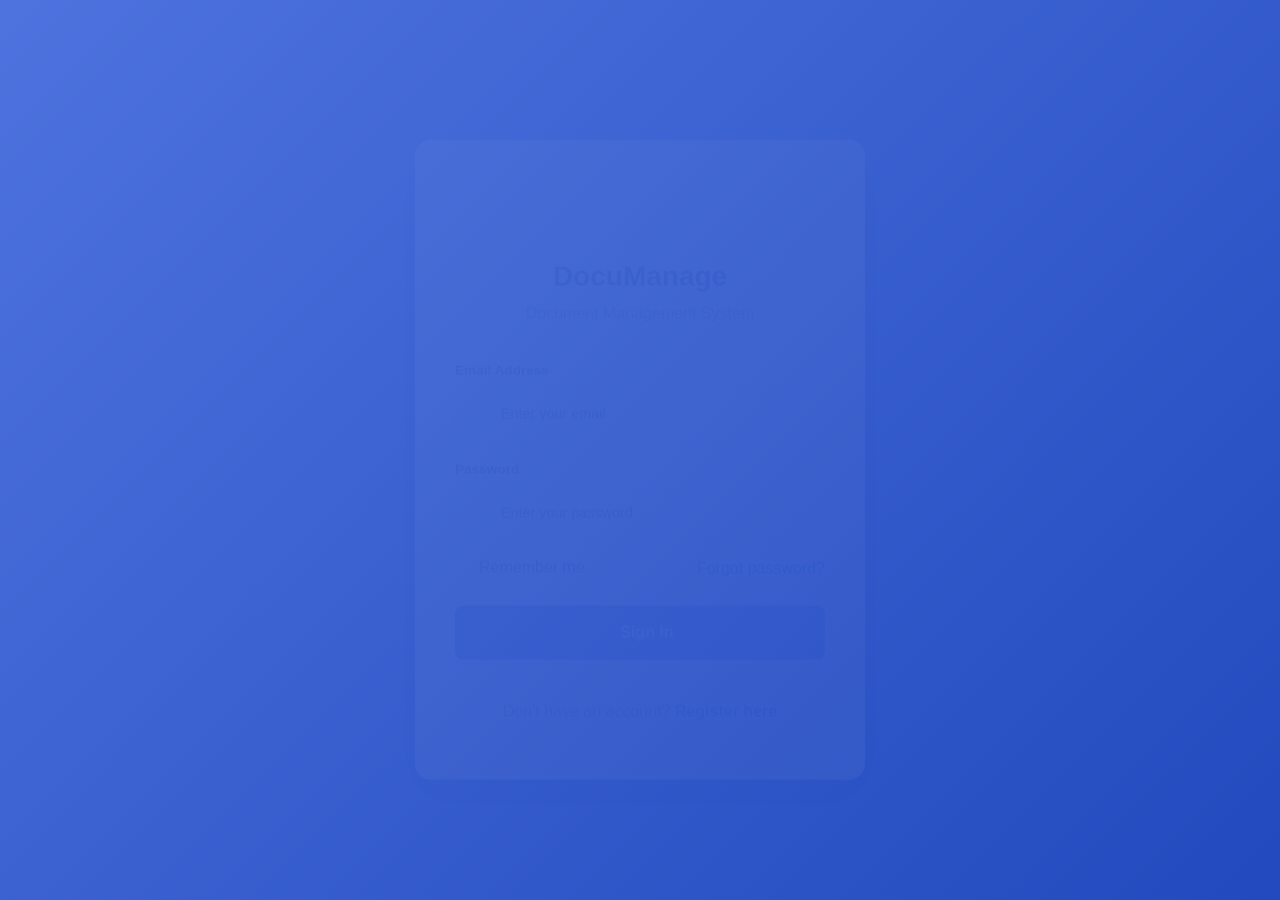
==== accounts.html @ 6328bfbb "copy paste" ====
<!DOCTYPE html>
<html lang="en">
<head>
  <meta charset="UTF-8">
  <meta name="viewport" content="width=device-width, initial-scale=1.0">
  <title>Accounts - DocuManage</title>

  <!-- Bootstrap 5 CSS -->
  <link href="https://cdn.jsdelivr.net/npm/bootstrap@5.3.2/dist/css/bootstrap.min.css" rel="stylesheet">

  <!-- Font Awesome -->
  <link href="https://cdnjs.cloudflare.com/ajax/libs/font-awesome/6.4.2/css/all.min.css" rel="stylesheet">

  <!-- Google Fonts -->
  <link href="https://fonts.googleapis.com/css2?family=Nunito:wght@400;600;700;800&display=swap" rel="stylesheet">

  <!-- Custom CSS -->
  <link href="styles.css" rel="stylesheet">
  <style>
    .account-card {
      transition: all 0.3s ease;
    }
    .account-card:hover {
      transform: translateY(-3px);
      box-shadow: 0 0.5rem 1rem rgba(0,0,0,0.15);
    }
    .status-badge {
      font-size: 0.75rem;
      padding: 0.35em 0.65em;
    }
    .account-actions {
      opacity: 0;
      transition: opacity 0.2s ease;
    }
    .account-card:hover .account-actions {
      opacity: 1;
    }
    .stats-card .stats-value {
      font-size: 2rem;
    }
  </style>
</head>
<body>
  <!-- Overlay for mobile -->
  <div class="overlay" id="overlay"></div>

  <!-- Sidebar -->
  <nav class="sidebar" id="sidebar">
    <div class="profilePic d-none d-md-block mt-5">
        <a href="{{ url_for('index') }}">
            <img src="static/img/oqaa.png" alt="">
        </a>
    </div>
    <div class="sidebar-brand">
      <h4>
        <i class="fas fa-folder-open"></i>
        <span>DocuManage</span>
      </h4>
    </div>

    <div class="sidebar-menu">
      <ul class="nav flex-column">
        <li class="nav-item">
          <a href="home.html" class="nav-link">
            <i class="fas fa-home"></i>
            <span>Home</span>
          </a>
        </li>
        <li class="nav-item">
          <a href="index.html" class="nav-link">
            <i class="fas fa-tachometer-alt"></i>
            <span>Dashboard</span>
          </a>
        </li>
        <li class="nav-item">
          <a href="profile.html" class="nav-link">
            <i class="fas fa-user"></i>
            <span>Profile</span>
          </a>
        </li>
        <li class="nav-item admin-only" style="display: none;">
          <a href="accounts.html" class="nav-link active">
            <i class="fas fa-users"></i>
            <span>Accounts</span>
          </a>
        </li>
        <li class="nav-item">
          <a href="history.html" class="nav-link">
            <i class="fas fa-history"></i>
            <span>Audit Trail</span>
          </a>
        </li>
        <li class="nav-item">
          <a href="#" class="nav-link" onclick="logout()">
            <i class="fas fa-sign-out-alt"></i>
            <span>Logout</span>
          </a>
        </li>
      </ul>
    </div>
  </nav>

  <!-- Main Content -->
  <div class="main-content" id="mainContent">
    <!-- Top Navbar -->
    <nav class="top-navbar">
      <button class="toggle-sidebar" id="toggleSidebar">
        <i class="fas fa-bars"></i>
      </button>

      <div class="navbar-right">
        <div class="search-box d-none d-md-block">
          <i class="fas fa-search"></i>
          <input type="text" class="form-control" placeholder="Search...">
        </div>

        <!-- Dark Mode Toggle -->
        <button class="dark-mode-toggle" id="darkModeToggle" title="Toggle Dark Mode">
          <i class="fas fa-moon"></i>
        </button>

        <!-- Notifications -->
        <button class="nav-icon-btn" id="notificationBtn" title="Notifications">
          <i class="fas fa-bell"></i>
          <span class="badge-counter" id="notificationBadge" style="display: none;">0</span>
        </button>

        <!-- Messages -->
        <button class="nav-icon-btn" id="messageBtn" title="Messages">
          <i class="fas fa-envelope"></i>
          <span class="badge-counter" id="messageBadge" style="display: none;">0</span>
        </button>

        <div class="dropdown">
          <div class="user-dropdown" data-bs-toggle="dropdown">
            <img src="https://ui-avatars.com/api/?name=User&background=4e73df&color=fff" alt="User" class="user-avatar">
            <span class="user-name d-none d-lg-block">Loading...</span>
            <i class="fas fa-chevron-down d-none d-lg-block" style="font-size: 0.7rem; color: #858796;"></i>
          </div>
          <ul class="dropdown-menu dropdown-menu-end">
            <li><a class="dropdown-item" href="profile.html"><i class="fas fa-user me-2"></i>Profile</a></li>
            <li><a class="dropdown-item" href="#" onclick="showToast('Settings', 'Settings page coming soon!', 'info')"><i class="fas fa-cog me-2"></i>Settings</a></li>
            <li><hr class="dropdown-divider"></li>
            <li><a class="dropdown-item text-danger" href="#" onclick="logout()"><i class="fas fa-sign-out-alt me-2"></i>Logout</a></li>
          </ul>
        </div>
      </div>
    </nav>

    <!-- Notifications Panel -->
    <div class="notifications-panel" id="notificationsPanel">
      <div class="notifications-header">
        <h6><i class="fas fa-bell me-2"></i>Notifications</h6>
        <button class="btn btn-sm btn-link" id="markAllNotifRead">Mark all read</button>
      </div>
      <div class="notifications-list" id="notificationsList">
        <div class="p-3 text-center text-muted">No notifications</div>
      </div>
    </div>

    <!-- Messages Panel -->
    <div class="messages-panel" id="messagesPanel">
      <div class="messages-header">
        <h6><i class="fas fa-envelope me-2"></i>Messages</h6>
        <button class="btn btn-sm btn-link" id="markAllMsgRead">Mark all read</button>
      </div>
      <div class="messages-list" id="messagesList">
        <div class="p-3 text-center text-muted">No messages</div>
      </div>
    </div>

    <!-- Content Area -->
    <div class="content-area">
      <!-- Page Header -->
      <div class="page-header">
        <h2>Account Management</h2>
        <nav aria-label="breadcrumb">
          <ol class="breadcrumb">
            <li class="breadcrumb-item"><a href="index.html">Home</a></li>
            <li class="breadcrumb-item active" aria-current="page">Accounts</li>
          </ol>
        </nav>
      </div>

      <!-- Note: Statistics moved to Home page for centralized view -->
      <div class="alert alert-light mb-3 py-2">
        <small><i class="fas fa-info-circle me-1"></i> Account statistics are now available on the <a href="home.html">Home</a> page.</small>
      </div>

      <!-- Actions Bar -->
      <div class="card mb-4">
        <div class="card-body">
          <div class="row align-items-center">
            <div class="col-md-6 mb-3 mb-md-0">
              <div class="search-box">
                <i class="fas fa-search"></i>
                <input type="text" class="form-control" placeholder="Search accounts..." id="searchAccounts">
              </div>
            </div>
            <div class="col-md-6 text-md-end">
              <div class="btn-group me-2">
                <button class="btn btn-outline-secondary dropdown-toggle" type="button" data-bs-toggle="dropdown">
                  <i class="fas fa-filter me-1"></i>Filter
                </button>
                <ul class="dropdown-menu">
                  <li><a class="dropdown-item" href="#" onclick="filterAccounts('all')">All Accounts</a></li>
                  <li><a class="dropdown-item" href="#" onclick="filterAccounts('active')">Active Only</a></li>
                  <li><a class="dropdown-item" href="#" onclick="filterAccounts('inactive')">Inactive Only</a></li>
                  <li><a class="dropdown-item" href="#" onclick="filterAccounts('pending')">Pending Only</a></li>
                </ul>
              </div>
              <button class="btn btn-primary" data-bs-toggle="modal" data-bs-target="#addAccountModal">
                <i class="fas fa-plus me-2"></i>Add New Account
              </button>
              <button class="btn btn-outline-secondary" onclick="exportAccounts()">
                <i class="fas fa-download"></i>
              </button>
            </div>
          </div>
        </div>
      </div>

      <!-- Accounts Grid View -->
      <div class="card">
        <div class="card-header d-flex justify-content-between align-items-center">
          <h6><i class="fas fa-users me-2"></i>All Accounts</h6>
          <div class="btn-group">
            <button class="btn btn-sm btn-outline-primary active" id="gridViewBtn" onclick="toggleAccountsView('grid')">
              <i class="fas fa-th"></i>
            </button>
            <button class="btn btn-sm btn-outline-primary" id="listViewBtn" onclick="toggleAccountsView('list')">
              <i class="fas fa-list"></i>
            </button>
          </div>
        </div>
        <div class="card-body">
          <div class="row" id="accountsGrid">
            <!-- Accounts will be loaded dynamically -->
          </div>
        </div>
      </div>

      <!-- Accounts Table View (Alternative) -->
      <div class="card mt-4" id="accountsTableCard" style="display: none;">
        <div class="card-header">
          <h6><i class="fas fa-table me-2"></i>Account Details</h6>
        </div>
        <div class="card-body">
          <div class="table-container">
            <table class="table table-hover" id="accountsTable">
              <thead>
                <tr>
                  <th>User</th>
                  <th>Role</th>
                  <th>Department</th>
                  <th>Status</th>
                  <th>Last Login</th>
                  <th>Actions</th>
                </tr>
              </thead>
              <tbody>
                <!-- Accounts will be loaded dynamically -->
              </tbody>
            </table>
          </div>
        </div>
      </div>
    </div>
  </div>

  <!-- Add Account Modal -->
  <div class="modal fade" id="addAccountModal" tabindex="-1" aria-hidden="true">
    <div class="modal-dialog modal-dialog-centered modal-lg">
      <div class="modal-content">
        <div class="modal-header">
          <h5 class="modal-title"><i class="fas fa-user-plus me-2"></i>Add New Account</h5>
          <button type="button" class="btn-close" data-bs-dismiss="modal" aria-label="Close"></button>
        </div>
        <div class="modal-body">
          <form id="addAccountForm">
            <div class="row">
              <div class="col-md-6 mb-3">
                <label class="form-label">First Name *</label>
                <input type="text" class="form-control" name="first_name" placeholder="Enter first name" required>
              </div>
              <div class="col-md-6 mb-3">
                <label class="form-label">Last Name *</label>
                <input type="text" class="form-control" name="last_name" placeholder="Enter last name" required>
              </div>
            </div>
            <div class="row">
              <div class="col-md-6 mb-3">
                <label class="form-label">Email Address *</label>
                <input type="email" class="form-control" name="email" placeholder="Enter email address" required>
              </div>
              <div class="col-md-6 mb-3">
                <label class="form-label">Phone Number</label>
                <input type="tel" class="form-control" name="phone" placeholder="Enter phone number">
              </div>
            </div>
            <div class="row">
              <div class="col-md-6 mb-3">
                <label class="form-label">User Type *</label>
                <select class="form-select" name="user_type" required>
                  <option value="">Select User Type</option>
                  <option value="admin">Administrator</option>
                  <option value="editor">Editor</option>
                  <option value="viewer">Viewer</option>
                </select>
              </div>
              <div class="col-md-6 mb-3">
                <label class="form-label">Department</label>
                <select class="form-select" name="department">
                  <option value="">Select Department</option>
                  <option value="Administration">Administration</option>
                  <option value="Human Resources">Human Resources</option>
                  <option value="Information Technology">Information Technology</option>
                  <option value="Finance">Finance</option>
                  <option value="Operations">Operations</option>
                </select>
              </div>
            </div>
            <div class="mb-3">
              <label class="form-label">Initial Status</label>
              <select class="form-select" name="status">
                <option value="active" selected>Active</option>
                <option value="pending">Pending</option>
                <option value="inactive">Inactive</option>
              </select>
              <small class="text-muted">Pending accounts require activation before login.</small>
            </div>
            <div class="mb-3">
              <label class="form-label">ID Number</label>
              <input type="text" class="form-control" name="id_number" placeholder="Enter ID number (auto-generated if empty)">
            </div>
            <div class="mb-3">
              <label class="form-label">Password *</label>
              <input type="password" class="form-control" name="password" placeholder="Set initial password" required minlength="6">
            </div>
            <div class="mb-3">
              <label class="form-label">Confirm Password *</label>
              <input type="password" class="form-control" name="confirm_password" placeholder="Confirm password" required>
            </div>
          </form>
        </div>
        <div class="modal-footer">
          <button type="button" class="btn btn-secondary" data-bs-dismiss="modal">Cancel</button>
          <button type="button" class="btn btn-primary" onclick="submitAddAccount()">
            <i class="fas fa-plus me-2"></i>Create Account
          </button>
        </div>
      </div>
    </div>
  </div>

  <!-- Edit Account Modal -->
  <div class="modal fade" id="editAccountModal" tabindex="-1" aria-hidden="true">
    <div class="modal-dialog modal-dialog-centered">
      <div class="modal-content">
        <div class="modal-header">
          <h5 class="modal-title"><i class="fas fa-user-edit me-2"></i>Edit Account</h5>
          <button type="button" class="btn-close" data-bs-dismiss="modal" aria-label="Close"></button>
        </div>
        <div class="modal-body">
          <form id="editAccountForm">
            <input type="hidden" id="editUserId">
            <div class="text-center mb-3">
              <img src="" id="editAvatar" class="rounded-circle" width="80" height="80">
              <h5 class="mt-2 mb-0" id="editFullName"></h5>
              <p class="text-muted" id="editEmail"></p>
            </div>
            <div class="mb-3">
              <label class="form-label">User Type</label>
              <select class="form-select" id="editRole">
                <option value="admin">Administrator</option>
                <option value="editor">Editor</option>
                <option value="viewer">Viewer</option>
              </select>
            </div>
            <div class="mb-3">
              <label class="form-label">Department</label>
              <select class="form-select" id="editDepartment">
                <option value="">Select Department</option>
                <option value="Administration">Administration</option>
                <option value="Human Resources">Human Resources</option>
                <option value="Information Technology">Information Technology</option>
                <option value="Finance">Finance</option>
                <option value="Operations">Operations</option>
              </select>
            </div>
            <div class="mb-3">
              <label class="form-label">Account Status</label>
              <div class="d-flex gap-2">
                <button type="button" class="btn btn-outline-success flex-fill" id="btnActivate" onclick="activateAccount()">
                  <i class="fas fa-check-circle me-1"></i>Activate
                </button>
                <button type="button" class="btn btn-outline-warning flex-fill" id="btnPending" onclick="setPendingStatus()">
                  <i class="fas fa-clock me-1"></i>Pending
                </button>
                <button type="button" class="btn btn-outline-danger flex-fill" id="btnDeactivate" onclick="deactivateAccount()">
                  <i class="fas fa-ban me-1"></i>Deactivate
                </button>
              </div>
              <input type="hidden" id="editStatus" value="active">
            </div>
            <div class="alert alert-info" id="statusInfo">
              <i class="fas fa-info-circle me-2"></i>Current status: <strong id="currentStatus">Active</strong>
            </div>
          </form>
        </div>
        <div class="modal-footer">
          <button type="button" class="btn btn-secondary" data-bs-dismiss="modal">Cancel</button>
          <button type="button" class="btn btn-primary" onclick="submitEditAccount()">
            <i class="fas fa-save me-2"></i>Save Changes
          </button>
        </div>
      </div>
    </div>
  </div>

  <!-- Toast Container -->
  <div class="toast-container" id="toastContainer"></div>

  <!-- Bootstrap JS -->
  <script src="https://cdn.jsdelivr.net/npm/bootstrap@5.3.2/dist/js/bootstrap.bundle.min.js"></script>

  <!-- Custom JS -->
  <script src="api.js"></script>

  <script>
    let accountsData = [];
    let filteredAccounts = [];
    let currentEditUser = null;

    // Check admin access
    document.addEventListener('DOMContentLoaded', async function() {
      try {
        const user = await loadCurrentUser();
        if (user.role !== 'admin') {
          showToast('Access Denied', 'You do not have permission to view this page', 'danger');
          setTimeout(() => {
            window.location.href = 'index.html';
          }, 1500);
          return;
        }
        await loadAccounts();
      } catch (error) {
        window.location.href = 'login.html';
      }
    });

    // Load accounts
    async function loadAccounts() {
      try {
        // Load accounts
        accountsData = await AccountsAPI.getAll();
        filteredAccounts = [...accountsData];
        renderAccountsGrid();
        renderAccountsTable();

        // Load stats
        const stats = await AccountsAPI.getStats();
        updateStats(stats);
      } catch (error) {
        console.error('Failed to load accounts:', error);
        showToast('Error', 'Failed to load accounts', 'danger');
      }
    }

    // Update statistics cards
    function updateStats(stats) {
      document.getElementById('statTotal').textContent = stats.total_accounts;
      document.getElementById('statActive').textContent = stats.active_users;
      document.getElementById('statInactive').textContent = stats.inactive_users;
      document.getElementById('statPending').textContent = stats.pending_accounts;
    }

    // Filter accounts
    function filterAccounts(status) {
      if (status === 'all') {
        filteredAccounts = [...accountsData];
      } else {
        filteredAccounts = accountsData.filter(a => a.status === status);
      }
      renderAccountsGrid();
      renderAccountsTable();
      showToast('Info', `Showing ${filteredAccounts.length} ${status} account(s)`, 'info');
    }

    // Render accounts grid
    function renderAccountsGrid() {
      const grid = document.getElementById('accountsGrid');

      if (filteredAccounts.length === 0) {
        grid.innerHTML = `
          <div class="col-12 text-center py-5">
            <i class="fas fa-users fa-3x text-muted mb-3"></i>
            <p class="text-muted">No accounts found</p>
          </div>
        `;
        return;
      }

      grid.innerHTML = filteredAccounts.map(account => {
        const statusColors = {
          active: 'success',
          inactive: 'danger',
          pending: 'warning'
        };
        const statusBadge = `<span class="badge bg-${statusColors[account.status] || 'secondary'} status-badge">${account.status}</span>`;

        return `
          <div class="col-md-6 col-lg-4 col-xl-3 mb-4">
            <div class="account-card card h-100">
              <div class="card-body text-center">
                <img src="${account.avatar}" alt="${account.name}" class="rounded-circle mb-3" width="80" height="80">
                <h5 class="account-name mb-1">${account.name}</h5>
                <p class="account-email text-muted mb-2">${account.email}</p>
                <span class="badge bg-${account.role === 'admin' ? 'primary' : account.role === 'editor' ? 'success' : 'info'} mb-2">${account.role}</span>
                <div class="mb-2">${statusBadge}</div>
                <p class="text-muted small mb-0">${account.department || 'No Department'}</p>
                <div class="account-actions mt-3">
                  <button class="btn btn-sm btn-outline-primary me-1" onclick="openEditModal(${account.id})">
                    <i class="fas fa-edit"></i> Edit
                  </button>
                  ${account.status === 'pending' ? `
                    <button class="btn btn-sm btn-success me-1" onclick="quickActivate(${account.id})">
                      <i class="fas fa-check"></i> Activate
                    </button>
                  ` : account.status === 'active' ? `
                    <button class="btn btn-sm btn-warning me-1" onclick="quickDeactivate(${account.id})">
                      <i class="fas fa-ban"></i> Deactivate
                    </button>
                  ` : `
                    <button class="btn btn-sm btn-success me-1" onclick="quickActivate(${account.id})">
                      <i class="fas fa-check"></i> Activate
                    </button>
                  `}
                  <button class="btn btn-sm btn-outline-danger" onclick="deleteAccount(${account.id})" ${account.id === currentUser?.id ? 'disabled' : ''}>
                    <i class="fas fa-trash"></i>
                  </button>
                </div>
              </div>
            </div>
          </div>
        `;
      }).join('');
    }

    // Render accounts table
    function renderAccountsTable() {
      const tbody = document.querySelector('#accountsTable tbody');

      if (filteredAccounts.length === 0) {
        tbody.innerHTML = '<tr><td colspan="6" class="text-center py-4">No accounts found</td></tr>';
        return;
      }

      tbody.innerHTML = filteredAccounts.map(account => {
        const statusColors = {
          active: 'success',
          inactive: 'danger',
          pending: 'warning'
        };

        return `
          <tr>
            <td>
              <div class="d-flex align-items-center">
                <img src="${account.avatar}" alt="${account.name}" class="rounded-circle me-2" width="40" height="40">
                <div>
                  <div class="fw-bold">${account.name}</div>
                  <small class="text-muted">${account.email}</small>
                </div>
              </div>
            </td>
            <td><span class="badge bg-${account.role === 'admin' ? 'primary' : account.role === 'editor' ? 'success' : 'info'}">${account.role}</span></td>
            <td>${account.department || '-'}</td>
            <td><span class="badge bg-${statusColors[account.status] || 'secondary'}">${account.status}</span></td>
            <td>${account.last_login || 'Never'}</td>
            <td>
              <button class="btn btn-sm btn-outline-primary me-1" onclick="openEditModal(${account.id})">
                <i class="fas fa-edit"></i>
              </button>
              <button class="btn btn-sm btn-outline-danger" onclick="deleteAccount(${account.id})" ${account.id === currentUser?.id ? 'disabled' : ''}>
                <i class="fas fa-trash"></i>
              </button>
            </td>
          </tr>
        `;
      }).join('');
    }

    // Toggle between grid and list view
    function toggleAccountsView(view) {
  const gridRow = document.getElementById('accountsGrid');     // the <div class="row">
  const tableCard = document.getElementById('accountsTableCard');
  const gridBtn = document.getElementById('gridViewBtn');
  const listBtn = document.getElementById('listViewBtn');

  if (view === 'grid') {
    gridRow.style.display = 'flex';
    tableCard.style.display = 'none';
    gridBtn.classList.add('active');
    listBtn.classList.remove('active');
  } else {
    gridRow.style.display = 'none';
    tableCard.style.display = 'block';
    gridBtn.classList.remove('active');
    listBtn.classList.add('active');
  }
}

    // Open edit modal
    function openEditModal(userId) {
      currentEditUser = accountsData.find(a => a.id === userId);
      if (!currentEditUser) return;

      document.getElementById('editUserId').value = currentEditUser.id;
      document.getElementById('editAvatar').src = currentEditUser.avatar;
      document.getElementById('editFullName').textContent = currentEditUser.name;
      document.getElementById('editEmail').textContent = currentEditUser.email;
      document.getElementById('editRole').value = currentEditUser.role;
      document.getElementById('editDepartment').value = currentEditUser.department || '';
      document.getElementById('editStatus').value = currentEditUser.status;
      document.getElementById('currentStatus').textContent = currentEditUser.status.charAt(0).toUpperCase() + currentEditUser.status.slice(1);

      // Update status buttons
      updateStatusButtons(currentEditUser.status);

      const modal = new bootstrap.Modal(document.getElementById('editAccountModal'));
      modal.show();
    }

    // Update status button states
    function updateStatusButtons(status) {
      const btnActivate = document.getElementById('btnActivate');
      const btnPending = document.getElementById('btnPending');
      const btnDeactivate = document.getElementById('btnDeactivate');
      const statusInput = document.getElementById('editStatus');
      const statusInfo = document.getElementById('statusInfo');

      // Reset all buttons
      btnActivate.classList.remove('btn-success', 'active');
      btnActivate.classList.add('btn-outline-success');
      btnPending.classList.remove('btn-warning', 'active');
      btnPending.classList.add('btn-outline-warning');
      btnDeactivate.classList.remove('btn-danger', 'active');
      btnDeactivate.classList.add('btn-outline-danger');

      // Highlight current status
      if (status === 'active') {
        btnActivate.classList.remove('btn-outline-success');
        btnActivate.classList.add('btn-success', 'active');
      } else if (status === 'pending') {
        btnPending.classList.remove('btn-outline-warning');
        btnPending.classList.add('btn-warning', 'active');
      } else if (status === 'inactive') {
        btnDeactivate.classList.remove('btn-outline-danger');
        btnDeactivate.classList.add('btn-danger', 'active');
      }

      statusInput.value = status;
      statusInfo.innerHTML = `<i class="fas fa-info-circle me-2"></i>Current status: <strong>${status.charAt(0).toUpperCase() + status.slice(1)}</strong>`;
      statusInfo.className = `alert alert-${status === 'active' ? 'success' : status === 'pending' ? 'warning' : 'danger'}`;
    }

    // Status change handlers
    function activateAccount() {
      updateStatusButtons('active');
    }

    function setPendingStatus() {
      updateStatusButtons('pending');
    }

    function deactivateAccount() {
      if (currentEditUser && currentEditUser.id === currentUser?.id) {
        showToast('Error', 'You cannot deactivate your own account', 'danger');
        return;
      }
      updateStatusButtons('inactive');
    }

    // Quick activate from grid
    async function quickActivate(userId) {
      try {
        await apiCall(`/accounts/${userId}/activate`, 'POST');
        showToast('Success', 'Account activated successfully', 'success');
        loadAccounts();
      } catch (error) {
        showToast('Error', error.message || 'Failed to activate account', 'danger');
      }
    }

    // Quick deactivate from grid
    async function quickDeactivate(userId) {
      if (userId === currentUser?.id) {
        showToast('Error', 'You cannot deactivate your own account', 'danger');
        return;
      }
      try {
        await apiCall(`/accounts/${userId}/deactivate`, 'POST');
        showToast('Success', 'Account deactivated successfully', 'success');
        loadAccounts();
      } catch (error) {
        showToast('Error', error.message || 'Failed to deactivate account', 'danger');
      }
    }

    // Submit add account form
    async function submitAddAccount() {
      const form = document.getElementById('addAccountForm');
      const formData = new FormData(form);
      const data = Object.fromEntries(formData.entries());

      // Validate passwords match
      if (data.password !== data.confirm_password) {
        showToast('Error', 'Passwords do not match', 'danger');
        return;
      }

      try {
        await AccountsAPI.create(data);
        showToast('Success', 'Account created successfully', 'success');

        // Close modal and refresh
        const modal = bootstrap.Modal.getInstance(document.getElementById('addAccountModal'));
        modal.hide();
        form.reset();
        loadAccounts();
      } catch (error) {
        showToast('Error', error.message || 'Failed to create account', 'danger');
      }
    }

    // Submit edit account form
    async function submitEditAccount() {
      const userId = document.getElementById('editUserId').value;
      const data = {
        role: document.getElementById('editRole').value,
        department: document.getElementById('editDepartment').value,
        status: document.getElementById('editStatus').value
      };

      try {
        await AccountsAPI.update(userId, data);
        showToast('Success', 'Account updated successfully', 'success');

        const modal = bootstrap.Modal.getInstance(document.getElementById('editAccountModal'));
        modal.hide();
        loadAccounts();
      } catch (error) {
        showToast('Error', error.message || 'Failed to update account', 'danger');
      }
    }

    // Delete account
    async function deleteAccount(userId) {
      if (userId === currentUser?.id) {
        showToast('Error', 'Cannot delete your own account', 'danger');
        return;
      }

      const account = accountsData.find(a => a.id === userId);
      if (!account) return;

      if (!confirm(`Are you sure you want to delete ${account.name}'s account? This action cannot be undone.`)) return;

      try {
        await AccountsAPI.delete(userId);
        showToast('Success', 'Account deleted successfully', 'success');
        loadAccounts();
      } catch (error) {
        showToast('Error', error.message || 'Failed to delete account', 'danger');
      }
    }

    // Search accounts
    document.getElementById('searchAccounts')?.addEventListener('input', function() {
      const query = this.value.toLowerCase();
      filteredAccounts = accountsData.filter(account => {
        const name = account.name?.toLowerCase() || '';
        const email = account.email?.toLowerCase() || '';
        const department = account.department?.toLowerCase() || '';
        return name.includes(query) || email.includes(query) || department.includes(query);
      });
      renderAccountsGrid();
      renderAccountsTable();
    });

    // Export accounts
    function exportAccounts() {
      if (accountsData.length === 0) {
        showToast('Error', 'No data to export', 'danger');
        return;
      }

      let csv = 'Name,Email,Role,Department,Status,Last Login\n';
      accountsData.forEach(account => {
        csv += `"${account.name}","${account.email}","${account.role}","${account.department || '-'}","${account.status}","${account.last_login || 'Never'}"\n`;
      });

      const blob = new Blob([csv], { type: 'text/csv' });
      const url = window.URL.createObjectURL(blob);
      const a = document.createElement('a');
      a.href = url;
      a.download = `accounts-${new Date().toISOString().split('T')[0]}.csv`;
      document.body.appendChild(a);
      a.click();
      document.body.removeChild(a);
      window.URL.revokeObjectURL(url);

      showToast('Success', 'Accounts exported successfully', 'success');
    }

    // Sidebar toggle
    document.getElementById('toggleSidebar')?.addEventListener('click', function() {
      document.getElementById('sidebar').classList.toggle('collapsed');
      document.getElementById('mainContent').classList.toggle('expanded');
    });

    // Dark mode toggle
    document.getElementById('darkModeToggle')?.addEventListener('click', function() {
      const html = document.documentElement;
      const currentTheme = html.getAttribute('data-theme');
      const newTheme = currentTheme === 'dark' ? 'light' : 'dark';
      html.setAttribute('data-theme', newTheme);
      localStorage.setItem('theme', newTheme);

      const icon = this.querySelector('i');
      icon.classList.toggle('fa-moon');
      icon.classList.toggle('fa-sun');
    });

    // Load saved theme
    const savedTheme = localStorage.getItem('theme');
    if (savedTheme) {
      document.documentElement.setAttribute('data-theme', savedTheme);
      const icon = document.querySelector('#darkModeToggle i');
      if (icon && savedTheme === 'dark') {
        icon.classList.remove('fa-moon');
        icon.classList.add('fa-sun');
      }
    }
  </script>
  <!-- Bootstrap JS -->
  <script src="https://cdn.jsdelivr.net/npm/bootstrap@5.3.2/dist/js/bootstrap.bundle.min.js"></script>

  <!-- Custom JS -->
  <script src="script.js"></script>
  <!-- API Integration -->
  <script src="api.js"></script>
</body>
</html>
---- styles.css ----
/* Document Management System - Custom Styles */

:root {
  --primary-color: #4e73df;
  --secondary-color: #858796;
  --success-color: #1cc88a;
  --info-color: #36b9cc;
  --warning-color: #f6c23e;
  --danger-color: #e74a3b;
  --light-color: #f8f9fc;
  --dark-color: #5a5c69;
  --sidebar-width: 250px;
  --sidebar-collapsed: 80px;
  --transition-speed: 0.3s;
  
  /* Light mode variables */
  --bg-color: #f8f9fc;
  --card-bg: white;
  --text-color: #5a5c69;
  --text-muted: #858796;
  --border-color: #e3e6f0;
  --input-bg: white;
  --input-border: #d1d3e2;
  --navbar-bg: white;
  --sidebar-bg-start: #4e73df;
  --sidebar-bg-end: #224abe;
}

/* Dark mode variables */
[data-theme="dark"] {
  --bg-color: #1a1c23;
  --card-bg: #24262d;
  --text-color: #e4e6eb;
  --text-muted: #a0a3bd;
  --border-color: #3a3d4a;
  --input-bg: #2d3039;
  --input-border: #3a3d4a;
  --navbar-bg: #24262d;
  --sidebar-bg-start: #1e3a8a;
  --sidebar-bg-end: #1e40af;
}

* {
  margin: 0;
  padding: 0;
  box-sizing: border-box;
}

body {
  font-family: 'Nunito', -apple-system, BlinkMacSystemFont, 'Segoe UI', Roboto, sans-serif;
  background-color: var(--bg-color);
  color: var(--text-color);
  overflow-x: hidden;
  transition: background-color 0.3s ease, color 0.3s ease;
}

/* Sidebar Styles */
.sidebar {
  width: var(--sidebar-width);
  height: 100vh;
  position: fixed;
  left: 0;
  top: 0;
  background: linear-gradient(180deg, var(--sidebar-bg-start) 0%, var(--sidebar-bg-end) 100%);
  transition: all var(--transition-speed) ease;
  z-index: 1000;
  overflow-y: auto;
}

.sidebar.collapsed {
  width: var(--sidebar-collapsed);
}

.sidebar-brand {
  padding: 1.5rem 1rem;
  text-align: center;
  border-bottom: 1px solid rgba(255, 255, 255, 0.1);
}

.sidebar-brand h4 {
  color: white;
  margin: 0;
  font-weight: 700;
  display: flex;
  align-items: center;
  justify-content: center;
  gap: 10px;
}

.sidebar-brand i {
  font-size: 1.5rem;
}

.sidebar-menu {
  padding: 1rem 0;
}

.nav-item {
  margin: 0.25rem 0;
}

.nav-link {
  color: rgba(255, 255, 255, 0.8);
  padding: 0.75rem 1.5rem;
  display: flex;
  align-items: center;
  gap: 12px;
  transition: all 0.2s ease;
  text-decoration: none;
  border-radius: 0;
}

.nav-link:hover,
.nav-link.active {
  color: white;
  background-color: rgba(255, 255, 255, 0.1);
}

.nav-link i {
  font-size: 1.1rem;
  width: 20px;
  text-align: center;
}

.nav-link span {
  font-size: 0.9rem;
  font-weight: 500;
}

.sidebar.collapsed .nav-link span,
.sidebar.collapsed .sidebar-brand span {
  display: none;
}

/* Main Content */
.main-content {
  margin-left: var(--sidebar-width);
  min-height: 100vh;
  transition: all var(--transition-speed) ease;
}

.main-content.expanded {
  margin-left: var(--sidebar-collapsed);
}

/* Top Navbar */
.top-navbar {
  background-color: var(--navbar-bg);
  padding: 1rem 1.5rem;
  box-shadow: 0 0.15rem 1.75rem 0 rgba(58, 59, 69, 0.15);
  display: flex;
  justify-content: space-between;
  align-items: center;
  position: sticky;
  top: 0;
  z-index: 100;
  transition: background-color 0.3s ease;
}

.toggle-sidebar {
  background: none;
  border: none;
  color: var(--secondary-color);
  font-size: 1.25rem;
  cursor: pointer;
  padding: 0.5rem;
  border-radius: 0.35rem;
  transition: all 0.2s ease;
}

.toggle-sidebar:hover {
  background-color: var(--border-color);
  color: var(--primary-color);
}

.navbar-right {
  display: flex;
  align-items: center;
  gap: 1.5rem;
}

.nav-icon-btn {
  background: none;
  border: none;
  color: var(--secondary-color);
  font-size: 1.1rem;
  cursor: pointer;
  position: relative;
  padding: 0.5rem;
  border-radius: 0.35rem;
  transition: all 0.2s ease;
}

.nav-icon-btn:hover {
  background-color: var(--border-color);
  color: var(--primary-color);
}

.badge-counter {
  position: absolute;
  top: 0;
  right: 0;
  background-color: var(--danger-color);
  color: white;
  font-size: 0.65rem;
  padding: 0.15rem 0.35rem;
  border-radius: 10rem;
  font-weight: 700;
}

.user-dropdown {
  display: flex;
  align-items: center;
  gap: 0.75rem;
  cursor: pointer;
  padding: 0.5rem;
  border-radius: 0.35rem;
  transition: all 0.2s ease;
}

.user-dropdown:hover {
  background-color: var(--border-color);
}

.user-avatar {
  width: 40px;
  height: 40px;
  border-radius: 50%;
  object-fit: cover;
  border: 2px solid var(--border-color);
}

.user-name {
  font-weight: 600;
  color: var(--text-color);
  font-size: 0.9rem;
}

/* Content Area */
.content-area {
  padding: 1.5rem;
}

.page-header {
  margin-bottom: 1.5rem;
}

.page-header h2 {
  color: var(--text-color);
  font-weight: 700;
  margin-bottom: 0.25rem;
}

.breadcrumb {
  background: none;
  padding: 0;
  margin: 0;
}

.breadcrumb-item a {
  color: var(--primary-color);
  text-decoration: none;
}

.breadcrumb-item.active {
  color: var(--text-muted);
}

/* Stats Cards */
.stats-card {
  background: var(--card-bg);
  border-radius: 0.5rem;
  padding: 1.25rem;
  box-shadow: 0 0.15rem 1.75rem 0 rgba(58, 59, 69, 0.1);
  border-left: 4px solid;
  transition: all 0.3s ease;
}

.stats-card:hover {
  transform: translateY(-3px);
  box-shadow: 0 0.5rem 2rem 0 rgba(58, 59, 69, 0.2);
}

.stats-card.primary {
  border-left-color: var(--primary-color);
}

.stats-card.success {
  border-left-color: var(--success-color);
}

.stats-card.info {
  border-left-color: var(--info-color);
}

.stats-card.warning {
  border-left-color: var(--warning-color);
}

.stats-label {
  font-size: 0.75rem;
  font-weight: 700;
  text-transform: uppercase;
  color: var(--primary-color);
  margin-bottom: 0.25rem;
}

.stats-card.success .stats-label {
  color: var(--success-color);
}

.stats-card.info .stats-label {
  color: var(--info-color);
}

.stats-card.warning .stats-label {
  color: var(--warning-color);
}

.stats-value {
  font-size: 1.75rem;
  font-weight: 700;
  color: var(--text-color);
  margin-bottom: 0.5rem;
}

.stats-icon {
  font-size: 2rem;
  opacity: 0.3;
  color: var(--secondary-color);
}

/* Cards */
.card {
  border: none;
  border-radius: 0.5rem;
  box-shadow: 0 0.15rem 1.75rem 0 rgba(58, 59, 69, 0.1);
  margin-bottom: 1.5rem;
  background-color: var(--card-bg);
  transition: background-color 0.3s ease;
}

.card-header {
  background-color: var(--card-bg);
  border-bottom: 1px solid var(--border-color);
  padding: 1rem 1.25rem;
  display: flex;
  justify-content: space-between;
  align-items: center;
}

.card-header h6 {
  color: var(--primary-color);
  font-weight: 700;
  margin: 0;
}

.card-body {
  padding: 1.25rem;
}

/* File Cards */
.file-card {
  background: var(--card-bg);
  border-radius: 0.5rem;
  padding: 1.25rem;
  text-align: center;
  transition: all 0.3s ease;
  border: 1px solid var(--border-color);
  cursor: pointer;
}

.file-card:hover {
  transform: translateY(-5px);
  box-shadow: 0 0.5rem 2rem 0 rgba(58, 59, 69, 0.2);
  border-color: var(--primary-color);
}

.file-icon {
  width: 60px;
  height: 60px;
  border-radius: 0.5rem;
  display: flex;
  align-items: center;
  justify-content: center;
  margin: 0 auto 1rem;
  font-size: 1.75rem;
  color: white;
}

.file-icon.pdf {
  background: linear-gradient(135deg, #e74a3b, #c0392b);
}

.file-icon.doc {
  background: linear-gradient(135deg, #4e73df, #224abe);
}

.file-icon.img {
  background: linear-gradient(135deg, #1cc88a, #169b6b);
}

.file-icon.xls {
  background: linear-gradient(135deg, #f6c23e, #dda20a);
}

.file-name {
  font-weight: 600;
  color: var(--text-color);
  margin-bottom: 0.25rem;
  white-space: nowrap;
  overflow: hidden;
  text-overflow: ellipsis;
}

.file-meta {
  font-size: 0.8rem;
  color: var(--text-muted);
}

.file-actions {
  margin-top: 1rem;
  display: flex;
  justify-content: center;
  gap: 0.5rem;
}

.file-actions .btn {
  padding: 0.25rem 0.5rem;
  font-size: 0.8rem;
}

/* Profile Styles */
.profile-header {
  background: linear-gradient(135deg, var(--sidebar-bg-start) 0%, var(--sidebar-bg-end) 100%);
  border-radius: 0.5rem;
  padding: 2rem;
  color: white;
  margin-bottom: 1.5rem;
}

.profile-avatar-large {
  width: 120px;
  height: 120px;
  border-radius: 50%;
  border: 4px solid white;
  object-fit: cover;
  box-shadow: 0 0.5rem 1rem rgba(0, 0, 0, 0.2);
}

.profile-name {
  font-size: 1.5rem;
  font-weight: 700;
  margin-bottom: 0.25rem;
}

.profile-role {
  opacity: 0.9;
  font-size: 0.95rem;
}

.profile-info-card {
  background: var(--card-bg);
  border-radius: 0.5rem;
  padding: 1.5rem;
  box-shadow: 0 0.15rem 1.75rem 0 rgba(58, 59, 69, 0.1);
}

.info-item {
  display: flex;
  align-items: flex-start;
  gap: 1rem;
  padding: 1rem 0;
  border-bottom: 1px solid var(--border-color);
}

.info-item:last-child {
  border-bottom: none;
}

.info-icon {
  width: 40px;
  height: 40px;
  border-radius: 50%;
  background-color: var(--border-color);
  display: flex;
  align-items: center;
  justify-content: center;
  color: var(--primary-color);
  font-size: 1rem;
  flex-shrink: 0;
}

.info-content label {
  font-size: 0.8rem;
  color: var(--text-muted);
  text-transform: uppercase;
  font-weight: 600;
  margin-bottom: 0.25rem;
  display: block;
}

.info-content p {
  color: var(--text-color);
  font-weight: 600;
  margin: 0;
}

/* Form Styles */
.form-control {
  border-radius: 0.35rem;
  border: 1px solid var(--input-border);
  padding: 0.75rem 1rem;
  font-size: 0.9rem;
  background-color: var(--input-bg);
  color: var(--text-color);
}

.form-control:focus {
  border-color: #bac8f3;
  box-shadow: 0 0 0 0.2rem rgba(78, 115, 223, 0.25);
  background-color: var(--input-bg);
  color: var(--text-color);
}

.form-label {
  font-weight: 600;
  color: var(--text-color);
  font-size: 0.85rem;
}

.btn-primary {
  background-color: var(--primary-color);
  border-color: var(--primary-color);
  padding: 0.75rem 1.5rem;
  font-weight: 600;
  border-radius: 0.35rem;
}

.btn-primary:hover {
  background-color: #2e59d9;
  border-color: #2653d4;
}

.btn-outline-primary {
  color: var(--primary-color);
  border-color: var(--primary-color);
}

.btn-outline-primary:hover {
  background-color: var(--primary-color);
  border-color: var(--primary-color);
}

/* Account Cards */
.account-card {
  background: var(--card-bg);
  border-radius: 0.5rem;
  padding: 1.5rem;
  box-shadow: 0 0.15rem 1.75rem 0 rgba(58, 59, 69, 0.1);
  text-align: center;
  transition: all 0.3s ease;
}

.account-card:hover {
  transform: translateY(-3px);
  box-shadow: 0 0.5rem 2rem 0 rgba(58, 59, 69, 0.2);
}

.account-avatar {
  width: 80px;
  height: 80px;
  border-radius: 50%;
  object-fit: cover;
  margin-bottom: 1rem;
  border: 3px solid var(--border-color);
}

.account-name {
  font-weight: 700;
  color: var(--text-color);
  margin-bottom: 0.25rem;
}

.account-email {
  color: var(--text-muted);
  font-size: 0.85rem;
  margin-bottom: 0.5rem;
}

.account-role {
  display: inline-block;
  padding: 0.25rem 0.75rem;
  border-radius: 10rem;
  font-size: 0.75rem;
  font-weight: 600;
  margin-bottom: 1rem;
}

.account-role.admin {
  background-color: #e3e6f0;
  color: #4e73df;
}

.account-role.editor {
  background-color: #d1f2eb;
  color: #1cc88a;
}

.account-role.viewer {
  background-color: #fef3c7;
  color: #f6c23e;
}

[data-theme="dark"] .account-role.admin {
  background-color: #3a3d4a;
  color: #6b8cff;
}

[data-theme="dark"] .account-role.editor {
  background-color: #2d4a3e;
  color: #5cdb9d;
}

[data-theme="dark"] .account-role.viewer {
  background-color: #4a4530;
  color: #ffd966;
}

/* History/Audit Trail */
.timeline {
  position: relative;
  padding-left: 2rem;
}

.timeline::before {
  content: '';
  position: absolute;
  left: 0.5rem;
  top: 0;
  bottom: 0;
  width: 2px;
  background-color: var(--border-color);
}

.timeline-item {
  position: relative;
  padding-bottom: 1.5rem;
}

.timeline-item:last-child {
  padding-bottom: 0;
}

.timeline-marker {
  position: absolute;
  left: -1.75rem;
  width: 12px;
  height: 12px;
  border-radius: 50%;
  background-color: var(--primary-color);
  border: 2px solid var(--card-bg);
  box-shadow: 0 0 0 2px var(--primary-color);
}

.timeline-marker.success {
  background-color: var(--success-color);
  box-shadow: 0 0 0 2px var(--success-color);
}

.timeline-marker.warning {
  background-color: var(--warning-color);
  box-shadow: 0 0 0 2px var(--warning-color);
}

.timeline-marker.danger {
  background-color: var(--danger-color);
  box-shadow: 0 0 0 2px var(--danger-color);
}

.timeline-content {
  background: var(--card-bg);
  border-radius: 0.5rem;
  padding: 1rem;
  box-shadow: 0 0.15rem 1.75rem 0 rgba(58, 59, 69, 0.1);
}

.timeline-title {
  font-weight: 600;
  color: var(--text-color);
  margin-bottom: 0.25rem;
}

.timeline-text {
  color: var(--text-muted);
  font-size: 0.9rem;
  margin-bottom: 0.5rem;
}

.timeline-time {
  font-size: 0.8rem;
  color: var(--text-muted);
  display: flex;
  align-items: center;
  gap: 0.5rem;
}

/* Tables */
.table-container {
  background: var(--card-bg);
  border-radius: 0.5rem;
  overflow: hidden;
}

.table thead th {
  background-color: var(--bg-color);
  border-bottom: 2px solid var(--border-color);
  color: var(--primary-color);
  font-weight: 700;
  font-size: 0.8rem;
  text-transform: uppercase;
  padding: 1rem;
}

.table tbody td {
  padding: 1rem;
  vertical-align: middle;
  color: var(--text-color);
}

.table tbody tr:hover {
  background-color: var(--bg-color);
}

/* Status Badges */
.status-badge {
  display: inline-block;
  padding: 0.35rem 0.75rem;
  border-radius: 10rem;
  font-size: 0.75rem;
  font-weight: 600;
}

.status-badge.active {
  background-color: #d1f2eb;
  color: #1cc88a;
}

.status-badge.pending {
  background-color: #fef3c7;
  color: #f6c23e;
}

.status-badge.inactive {
  background-color: #e3e6f0;
  color: #858796;
}

[data-theme="dark"] .status-badge.active {
  background-color: #2d4a3e;
  color: #5cdb9d;
}

[data-theme="dark"] .status-badge.pending {
  background-color: #4a4530;
  color: #ffd966;
}

[data-theme="dark"] .status-badge.inactive {
  background-color: #3a3d4a;
  color: #a0a3bd;
}

/* Search Box */
.search-box {
  position: relative;
}

.search-box input {
  padding-left: 2.5rem;
  border-radius: 10rem;
}

.search-box i {
  position: absolute;
  left: 1rem;
  top: 50%;
  transform: translateY(-50%);
  color: var(--text-muted);
}

/* Upload Area */
.upload-area {
  border: 2px dashed var(--input-border);
  border-radius: 0.5rem;
  padding: 3rem;
  text-align: center;
  transition: all 0.3s ease;
  cursor: pointer;
}

.upload-area:hover {
  border-color: var(--primary-color);
  background-color: var(--bg-color);
}

.upload-area i {
  font-size: 3rem;
  color: var(--primary-color);
  margin-bottom: 1rem;
}

.upload-area h5 {
  color: var(--text-color);
  margin-bottom: 0.5rem;
}

.upload-area p {
  color: var(--text-muted);
  margin-bottom: 1rem;
}

/* Animations */
@keyframes fadeIn {
  from {
    opacity: 0;
    transform: translateY(10px);
  }
  to {
    opacity: 1;
    transform: translateY(0);
  }
}

.fade-in {
  animation: fadeIn 0.3s ease forwards;
}

/* Login & Register Pages */
.auth-page {
  min-height: 100vh;
  display: flex;
  align-items: center;
  justify-content: center;
  background: linear-gradient(135deg, var(--sidebar-bg-start) 0%, var(--sidebar-bg-end) 100%);
  padding: 2rem;
}

.auth-card {
  background: var(--card-bg);
  border-radius: 1rem;
  box-shadow: 0 1rem 3rem rgba(0, 0, 0, 0.3);
  width: 100%;
  max-width: 450px;
  padding: 2.5rem;
}

.auth-logo {
  text-align: center;
  margin-bottom: 2rem;
}

.auth-logo i {
  font-size: 4rem;
  color: var(--primary-color);
  margin-bottom: 1rem;
}

.auth-logo h3 {
  color: var(--text-color);
  font-weight: 700;
}

.auth-logo p {
  color: var(--text-muted);
}

.auth-form .form-control {
  padding: 0.875rem 1rem;
  border-radius: 0.5rem;
}

.auth-form .btn {
  padding: 0.875rem;
  border-radius: 0.5rem;
  font-weight: 600;
}

.auth-footer {
  text-align: center;
  margin-top: 1.5rem;
  color: var(--text-muted);
}

.auth-footer a {
  color: var(--primary-color);
  text-decoration: none;
  font-weight: 600;
}

/* Dark Mode Toggle */
.dark-mode-toggle {
  background: none;
  border: none;
  color: var(--secondary-color);
  font-size: 1.1rem;
  cursor: pointer;
  padding: 0.5rem;
  border-radius: 0.35rem;
  transition: all 0.2s ease;
}

.dark-mode-toggle:hover {
  background-color: var(--border-color);
  color: var(--primary-color);
}

/* Notifications Panel */
.notifications-panel,
.messages-panel {
  position: fixed;
  top: 70px;
  right: -400px;
  width: 380px;
  max-height: calc(100vh - 80px);
  background: var(--card-bg);
  border-radius: 0.5rem;
  box-shadow: 0 0.5rem 2rem rgba(0, 0, 0, 0.2);
  z-index: 1000;
  transition: right 0.3s ease;
  overflow: hidden;
}

.notifications-panel.show,
.messages-panel.show {
  right: 1rem;
}

.notifications-header,
.messages-header {
  padding: 1rem;
  border-bottom: 1px solid var(--border-color);
  display: flex;
  justify-content: space-between;
  align-items: center;
}

.notifications-header h6,
.messages-header h6 {
  margin: 0;
  color: var(--text-color);
}

.notifications-list,
.messages-list {
  max-height: 400px;
  overflow-y: auto;
}

.notification-item,
.message-item {
  padding: 1rem;
  border-bottom: 1px solid var(--border-color);
  cursor: pointer;
  transition: background-color 0.2s ease;
}

.notification-item:hover,
.message-item:hover {
  background-color: var(--bg-color);
}

.notification-item.unread,
.message-item.unread {
  background-color: rgba(78, 115, 223, 0.05);
}

.notification-icon,
.message-avatar {
  width: 40px;
  height: 40px;
  border-radius: 50%;
  display: flex;
  align-items: center;
  justify-content: center;
  margin-right: 1rem;
  flex-shrink: 0;
}

.notification-icon {
  background-color: var(--border-color);
  color: var(--primary-color);
}

.notification-content,
.message-content {
  flex: 1;
}

.notification-title,
.message-sender {
  font-weight: 600;
  color: var(--text-color);
  margin-bottom: 0.25rem;
}

.notification-text,
.message-text {
  color: var(--text-muted);
  font-size: 0.85rem;
  margin-bottom: 0.25rem;
}

.notification-time,
.message-time {
  color: var(--text-muted);
  font-size: 0.75rem;
}

/* Access Denied */
.access-denied {
  text-align: center;
  padding: 4rem 2rem;
}

.access-denied i {
  font-size: 5rem;
  color: var(--danger-color);
  margin-bottom: 1.5rem;
}

.access-denied h3 {
  color: var(--text-color);
  margin-bottom: 1rem;
}

.access-denied p {
  color: var(--text-muted);
  margin-bottom: 1.5rem;
}

/* Responsive */
@media (max-width: 991.98px) {
  .sidebar {
    transform: translateX(-100%);
  }

  .sidebar.show {
    transform: translateX(0);
  }

  .main-content {
    margin-left: 0;
  }

  .main-content.expanded {
    margin-left: 0;
  }

  .overlay {
    display: none;
    position: fixed;
    top: 0;
    left: 0;
    right: 0;
    bottom: 0;
    background-color: rgba(0, 0, 0, 0.5);
    z-index: 999;
  }

  .overlay.show {
    display: block;
  }
  
  .notifications-panel,
  .messages-panel {
    width: 100%;
    right: -100%;
    top: 60px;
    max-height: calc(100vh - 60px);
    border-radius: 0;
  }
  
  .notifications-panel.show,
  .messages-panel.show {
    right: 0;
  }
}

@media (max-width: 767.98px) {
  .content-area {
    padding: 1rem;
  }

  .stats-value {
    font-size: 1.5rem;
  }

  .profile-header {
    text-align: center;
  }

  .profile-avatar-large {
    margin-bottom: 1rem;
  }
  
  .auth-card {
    padding: 1.5rem;
  }
}

/* Scrollbar */
::-webkit-scrollbar {
  width: 8px;
  height: 8px;
}

::-webkit-scrollbar-track {
  background: var(--bg-color);
}

::-webkit-scrollbar-thumb {
  background: var(--border-color);
  border-radius: 4px;
}

::-webkit-scrollbar-thumb:hover {
  background: var(--text-muted);
}

/* Modal */
.modal-content {
  border: none;
  border-radius: 0.5rem;
  background-color: var(--card-bg);
}

.modal-header {
  border-bottom: 1px solid var(--border-color);
}

.modal-footer {
  border-top: 1px solid var(--border-color);
}

.modal-title {
  color: var(--text-color);
}

/* Toast Notifications */
.toast-container {
  position: fixed;
  top: 1rem;
  right: 1rem;
  z-index: 1050;
}

.toast {
  border: none;
  border-radius: 0.5rem;
  box-shadow: 0 0.5rem 2rem rgba(0, 0, 0, 0.2);
}

/* Progress Bar */
.progress {
  height: 0.5rem;
  border-radius: 10rem;
  background-color: var(--border-color);
}

.progress-bar {
  border-radius: 10rem;
}

/* Dropdown menu dark mode */
.dropdown-menu {
  background-color: var(--card-bg);
  border-color: var(--border-color);
}

.dropdown-item {
  color: var(--text-color);
}

.dropdown-item:hover {
  background-color: var(--bg-color);
  color: var(--text-color);
}

.dropdown-divider {
  border-color: var(--border-color);
}

/* Pagination dark mode */
.page-link {
  background-color: var(--card-bg);
  border-color: var(--border-color);
  color: var(--primary-color);
}

.page-link:hover {
  background-color: var(--bg-color);
  border-color: var(--border-color);
  color: var(--primary-color);
}

.page-item.active .page-link {
  background-color: var(--primary-color);
  border-color: var(--primary-color);
}

.page-item.disabled .page-link {
  background-color: var(--card-bg);
  border-color: var(--border-color);
  color: var(--text-muted);
}

/* Footer Styles - fits theme, horizontal layout */
.footer {
  background-color: var(--card-bg);
  border-top: 1px solid var(--border-color);
  padding: 1.5rem 0;
  margin-top: 2rem;
  font-size: 0.85rem;
  color: var(--text-muted);
  transition: background-color 0.3s ease;
}

.footer a {
  color: var(--text-muted);
  text-decoration: none;
  transition: color 0.2s ease;
}

.footer a:hover {
  color: var(--primary-color);
}

.footer .social-icons a {
  margin: 0 0.5rem;
  font-size: 1.1rem;
}

.footer .brand-icons i {
  color: var(--secondary-color);
}
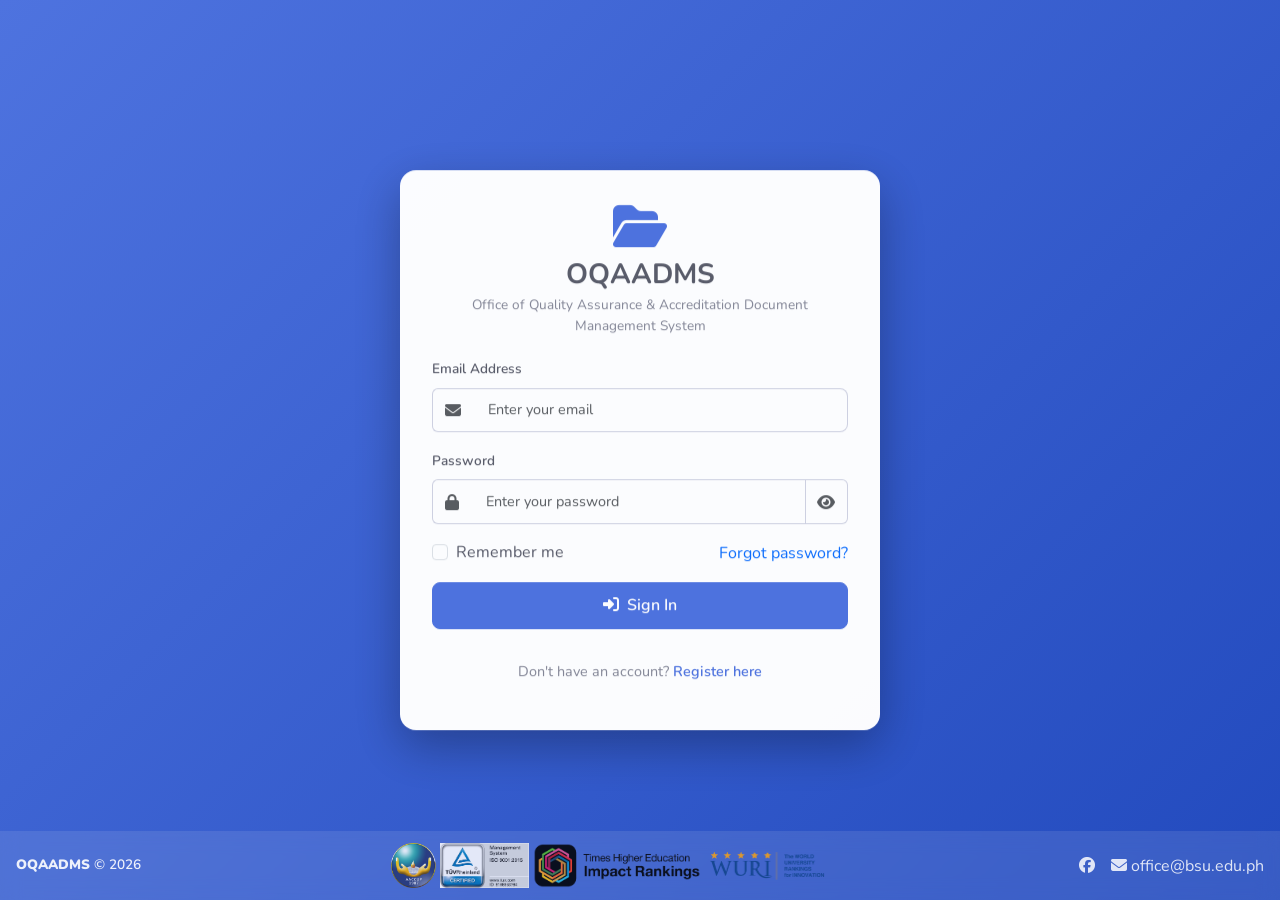
==== commit 8f87dfc1: "uploading to github" ====
--- a/accounts.html
+++ b/accounts.html
@@ -3,134 +3,97 @@
 <head>
   <meta charset="UTF-8">
   <meta name="viewport" content="width=device-width, initial-scale=1.0">
-  <title>Accounts - DocuManage</title>
-
-  <!-- Bootstrap 5 CSS -->
+  <title>Accounts - OQAADMS</title>
   <link href="https://cdn.jsdelivr.net/npm/bootstrap@5.3.2/dist/css/bootstrap.min.css" rel="stylesheet">
-
-  <!-- Font Awesome -->
   <link href="https://cdnjs.cloudflare.com/ajax/libs/font-awesome/6.4.2/css/all.min.css" rel="stylesheet">
-
-  <!-- Google Fonts -->
   <link href="https://fonts.googleapis.com/css2?family=Nunito:wght@400;600;700;800&display=swap" rel="stylesheet">
-
-  <!-- Custom CSS -->
   <link href="styles.css" rel="stylesheet">
   <style>
-    .account-card {
+    .account-grid-card {
+      background: var(--card-bg);
+      border: 1px solid var(--border-color);
+      border-radius: 0.5rem;
+      padding: 1.5rem;
+      text-align: center;
       transition: all 0.3s ease;
-    }
-    .account-card:hover {
+      height: 100%;
+    }
+    .account-grid-card:hover {
       transform: translateY(-3px);
-      box-shadow: 0 0.5rem 1rem rgba(0,0,0,0.15);
-    }
-    .status-badge {
+      box-shadow: 0 0.5rem 2rem rgba(0,0,0,0.1);
+      border-color: var(--primary-color);
+    }
+    .account-grid-avatar {
+      width: 80px;
+      height: 80px;
+      border-radius: 50%;
+      object-fit: cover;
+      margin-bottom: 1rem;
+      border: 3px solid var(--border-color);
+    }
+    .account-grid-name {
+      font-weight: 700;
+      color: var(--text-color);
+      margin-bottom: 0.25rem;
+    }
+    .account-grid-email {
+      color: var(--text-muted);
+      font-size: 0.85rem;
+      margin-bottom: 0.5rem;
+    }
+    .account-grid-role {
+      display: inline-block;
+      padding: 0.25rem 0.75rem;
+      border-radius: 10rem;
       font-size: 0.75rem;
-      padding: 0.35em 0.65em;
-    }
-    .account-actions {
-      opacity: 0;
-      transition: opacity 0.2s ease;
-    }
-    .account-card:hover .account-actions {
-      opacity: 1;
-    }
-    .stats-card .stats-value {
-      font-size: 2rem;
-    }
+      font-weight: 600;
+      margin-bottom: 0.75rem;
+    }
+    .account-grid-role.admin { background-color: #e3e6f0; color: #4e73df; }
+    .account-grid-role.editor { background-color: #d1f2eb; color: #1cc88a; }
+    .account-grid-role.viewer { background-color: #fef3c7; color: #f6c23e; }
+    .account-grid-actions {
+      display: flex;
+      justify-content: center;
+      gap: 0.5rem;
+      flex-wrap: wrap;
+    }
+    [data-theme="dark"] .account-grid-role.admin { background-color: #3a3d4a; color: #6b8cff; }
+    [data-theme="dark"] .account-grid-role.editor { background-color: #2d4a3e; color: #5cdb9d; }
+    [data-theme="dark"] .account-grid-role.viewer { background-color: #4a4530; color: #ffd966; }
   </style>
+<base>
 </head>
 <body>
-  <!-- Overlay for mobile -->
   <div class="overlay" id="overlay"></div>
 
-  <!-- Sidebar -->
   <nav class="sidebar" id="sidebar">
-    <div class="profilePic d-none d-md-block mt-5">
-        <a href="{{ url_for('index') }}">
-            <img src="static/img/oqaa.png" alt="">
-        </a>
+    <div class="sidebar-top-image d-none d-md-block">
+      <a href="https://facebook.com/share/1FnVMMFf92"><img src="static/img/top.png" alt="OQAADMS Logo" class="sidebar-logo-img"></a>
     </div>
     <div class="sidebar-brand">
-      <h4>
-        <i class="fas fa-folder-open"></i>
-        <span>DocuManage</span>
-      </h4>
-    </div>
-
+      <h4><i class="fas fa-folder-open"></i><span>OQAADMS</span></h4>
+    </div>
     <div class="sidebar-menu">
       <ul class="nav flex-column">
-        <li class="nav-item">
-          <a href="home.html" class="nav-link">
-            <i class="fas fa-home"></i>
-            <span>Home</span>
-          </a>
-        </li>
-        <li class="nav-item">
-          <a href="index.html" class="nav-link">
-            <i class="fas fa-tachometer-alt"></i>
-            <span>Dashboard</span>
-          </a>
-        </li>
-        <li class="nav-item">
-          <a href="profile.html" class="nav-link">
-            <i class="fas fa-user"></i>
-            <span>Profile</span>
-          </a>
-        </li>
-        <li class="nav-item admin-only" style="display: none;">
-          <a href="accounts.html" class="nav-link active">
-            <i class="fas fa-users"></i>
-            <span>Accounts</span>
-          </a>
-        </li>
-        <li class="nav-item">
-          <a href="history.html" class="nav-link">
-            <i class="fas fa-history"></i>
-            <span>Audit Trail</span>
-          </a>
-        </li>
-        <li class="nav-item">
-          <a href="#" class="nav-link" onclick="logout()">
-            <i class="fas fa-sign-out-alt"></i>
-            <span>Logout</span>
-          </a>
-        </li>
+        <li class="nav-item"><a href="home.html" class="nav-link"><i class="fas fa-home"></i><span>Home</span></a></li>
+        <li class="nav-item"><a href="index.html" class="nav-link"><i class="fas fa-tachometer-alt"></i><span>Files</span></a></li>
+        <li class="nav-item"><a href="profile.html" class="nav-link"><i class="fas fa-user"></i><span>Profile</span></a></li>
+        <li class="nav-item admin-only" style="display: none;"><a href="accounts.html" class="nav-link active"><i class="fas fa-users"></i><span>Accounts</span></a></li>
+        <li class="nav-item"><a href="history.html" class="nav-link"><i class="fas fa-history"></i><span>History</span></a></li>
+        <li class="nav-item"><a href="#" class="nav-link" onclick="logout()"><i class="fas fa-sign-out-alt"></i><span>Logout</span></a></li>
       </ul>
     </div>
+    <div class="sidebar-bottom-image d-none d-md-block">
+      <a href="home.html"><img src="static/img/bottom.png" alt="OQAADMS Bottom" class="sidebar-bottom-img"></a>
+    </div>
   </nav>
 
-  <!-- Main Content -->
   <div class="main-content" id="mainContent">
-    <!-- Top Navbar -->
     <nav class="top-navbar">
-      <button class="toggle-sidebar" id="toggleSidebar">
-        <i class="fas fa-bars"></i>
-      </button>
-
+      <button class="toggle-sidebar" id="toggleSidebar"><i class="fas fa-bars"></i></button>
       <div class="navbar-right">
-        <div class="search-box d-none d-md-block">
-          <i class="fas fa-search"></i>
-          <input type="text" class="form-control" placeholder="Search...">
-        </div>
-
-        <!-- Dark Mode Toggle -->
-        <button class="dark-mode-toggle" id="darkModeToggle" title="Toggle Dark Mode">
-          <i class="fas fa-moon"></i>
-        </button>
-
-        <!-- Notifications -->
-        <button class="nav-icon-btn" id="notificationBtn" title="Notifications">
-          <i class="fas fa-bell"></i>
-          <span class="badge-counter" id="notificationBadge" style="display: none;">0</span>
-        </button>
-
-        <!-- Messages -->
-        <button class="nav-icon-btn" id="messageBtn" title="Messages">
-          <i class="fas fa-envelope"></i>
-          <span class="badge-counter" id="messageBadge" style="display: none;">0</span>
-        </button>
-
+        <button class="dark-mode-toggle" id="darkModeToggle" title="Toggle Dark Mode"><i class="fas fa-moon"></i></button>
         <div class="dropdown">
           <div class="user-dropdown" data-bs-toggle="dropdown">
             <img src="https://ui-avatars.com/api/?name=User&background=4e73df&color=fff" alt="User" class="user-avatar">
@@ -139,7 +102,6 @@
           </div>
           <ul class="dropdown-menu dropdown-menu-end">
             <li><a class="dropdown-item" href="profile.html"><i class="fas fa-user me-2"></i>Profile</a></li>
-            <li><a class="dropdown-item" href="#" onclick="showToast('Settings', 'Settings page coming soon!', 'info')"><i class="fas fa-cog me-2"></i>Settings</a></li>
             <li><hr class="dropdown-divider"></li>
             <li><a class="dropdown-item text-danger" href="#" onclick="logout()"><i class="fas fa-sign-out-alt me-2"></i>Logout</a></li>
           </ul>
@@ -147,170 +109,226 @@
       </div>
     </nav>
 
-    <!-- Notifications Panel -->
-    <div class="notifications-panel" id="notificationsPanel">
-      <div class="notifications-header">
-        <h6><i class="fas fa-bell me-2"></i>Notifications</h6>
-        <button class="btn btn-sm btn-link" id="markAllNotifRead">Mark all read</button>
-      </div>
-      <div class="notifications-list" id="notificationsList">
-        <div class="p-3 text-center text-muted">No notifications</div>
-      </div>
-    </div>
-
-    <!-- Messages Panel -->
-    <div class="messages-panel" id="messagesPanel">
-      <div class="messages-header">
-        <h6><i class="fas fa-envelope me-2"></i>Messages</h6>
-        <button class="btn btn-sm btn-link" id="markAllMsgRead">Mark all read</button>
-      </div>
-      <div class="messages-list" id="messagesList">
-        <div class="p-3 text-center text-muted">No messages</div>
-      </div>
-    </div>
-
-    <!-- Content Area -->
     <div class="content-area">
-      <!-- Page Header -->
       <div class="page-header">
-        <h2>Account Management</h2>
+        <h2>Accounts Management</h2>
         <nav aria-label="breadcrumb">
           <ol class="breadcrumb">
-            <li class="breadcrumb-item"><a href="index.html">Home</a></li>
+            <li class="breadcrumb-item"><a href="home.html">Home</a></li>
             <li class="breadcrumb-item active" aria-current="page">Accounts</li>
           </ol>
         </nav>
       </div>
 
-      <!-- Note: Statistics moved to Home page for centralized view -->
-      <div class="alert alert-light mb-3 py-2">
-        <small><i class="fas fa-info-circle me-1"></i> Account statistics are now available on the <a href="home.html">Home</a> page.</small>
-      </div>
-
-      <!-- Actions Bar -->
-      <div class="card mb-4">
+      <!-- Stats Row -->
+      <div class="row mb-4">
+        <div class="col-xl-3 col-md-6 mb-4">
+          <div class="stats-card primary">
+            <div class="d-flex justify-content-between align-items-center">
+              <div><div class="stats-label">Total Accounts</div><div class="stats-value" id="totalAccounts">0</div></div>
+              <i class="fas fa-users stats-icon"></i>
+            </div>
+          </div>
+        </div>
+        <div class="col-xl-3 col-md-6 mb-4">
+          <div class="stats-card success">
+            <div class="d-flex justify-content-between align-items-center">
+              <div><div class="stats-label">Active Users</div><div class="stats-value" id="activeUsers">0</div></div>
+              <i class="fas fa-user-check stats-icon"></i>
+            </div>
+          </div>
+        </div>
+        <div class="col-xl-3 col-md-6 mb-4">
+          <div class="stats-card warning">
+            <div class="d-flex justify-content-between align-items-center">
+              <div><div class="stats-label">Pending</div><div class="stats-value" id="pendingUsers">0</div></div>
+              <i class="fas fa-user-clock stats-icon"></i>
+            </div>
+          </div>
+        </div>
+        <div class="col-xl-3 col-md-6 mb-4">
+          <div class="stats-card info">
+            <div class="d-flex justify-content-between align-items-center">
+              <div><div class="stats-label">Admins</div><div class="stats-value" id="adminCount">0</div></div>
+              <i class="fas fa-user-shield stats-icon"></i>
+            </div>
+          </div>
+        </div>
+      </div>
+
+      <div class="card">
+        <div class="card-header d-flex justify-content-between align-items-center flex-wrap gap-2">
+          <h6><i class="fas fa-users me-2"></i>All Accounts</h6>
+          <div class="d-flex gap-2 align-items-center">
+            <div class="btn-group btn-group-sm" role="group">
+              <button class="btn btn-outline-secondary active" id="gridViewBtn" onclick="toggleAccountView('grid')" title="Grid View"><i class="fas fa-th"></i></button>
+              <button class="btn btn-outline-secondary" id="listViewBtn" onclick="toggleAccountView('list')" title="List View"><i class="fas fa-list"></i></button>
+            </div>
+            <button class="btn btn-primary btn-sm" onclick="openAddAccountModal()"><i class="fas fa-plus me-1"></i>Add Account</button>
+          </div>
+        </div>
         <div class="card-body">
-          <div class="row align-items-center">
-            <div class="col-md-6 mb-3 mb-md-0">
-              <div class="search-box">
-                <i class="fas fa-search"></i>
-                <input type="text" class="form-control" placeholder="Search accounts..." id="searchAccounts">
-              </div>
-            </div>
-            <div class="col-md-6 text-md-end">
-              <div class="btn-group me-2">
-                <button class="btn btn-outline-secondary dropdown-toggle" type="button" data-bs-toggle="dropdown">
-                  <i class="fas fa-filter me-1"></i>Filter
-                </button>
-                <ul class="dropdown-menu">
-                  <li><a class="dropdown-item" href="#" onclick="filterAccounts('all')">All Accounts</a></li>
-                  <li><a class="dropdown-item" href="#" onclick="filterAccounts('active')">Active Only</a></li>
-                  <li><a class="dropdown-item" href="#" onclick="filterAccounts('inactive')">Inactive Only</a></li>
-                  <li><a class="dropdown-item" href="#" onclick="filterAccounts('pending')">Pending Only</a></li>
-                </ul>
-              </div>
-              <button class="btn btn-primary" data-bs-toggle="modal" data-bs-target="#addAccountModal">
-                <i class="fas fa-plus me-2"></i>Add New Account
-              </button>
-              <button class="btn btn-outline-secondary" onclick="exportAccounts()">
-                <i class="fas fa-download"></i>
-              </button>
-            </div>
-          </div>
-        </div>
-      </div>
-
-      <!-- Accounts Grid View -->
-      <div class="card">
-        <div class="card-header d-flex justify-content-between align-items-center">
-          <h6><i class="fas fa-users me-2"></i>All Accounts</h6>
-          <div class="btn-group">
-            <button class="btn btn-sm btn-outline-primary active" id="gridViewBtn" onclick="toggleAccountsView('grid')">
-              <i class="fas fa-th"></i>
-            </button>
-            <button class="btn btn-sm btn-outline-primary" id="listViewBtn" onclick="toggleAccountsView('list')">
-              <i class="fas fa-list"></i>
-            </button>
-          </div>
-        </div>
-        <div class="card-body">
-          <div class="row" id="accountsGrid">
-            <!-- Accounts will be loaded dynamically -->
-          </div>
-        </div>
-      </div>
-
-      <!-- Accounts Table View (Alternative) -->
-      <div class="card mt-4" id="accountsTableCard" style="display: none;">
-        <div class="card-header">
-          <h6><i class="fas fa-table me-2"></i>Account Details</h6>
-        </div>
-        <div class="card-body">
-          <div class="table-container">
+          <!-- Grid View -->
+          <div class="row" id="accountsGrid"></div>
+
+          <!-- List View -->
+          <div class="table-responsive d-none" id="accountsList">
             <table class="table table-hover" id="accountsTable">
               <thead>
-                <tr>
-                  <th>User</th>
-                  <th>Role</th>
-                  <th>Department</th>
-                  <th>Status</th>
-                  <th>Last Login</th>
-                  <th>Actions</th>
-                </tr>
+                <tr><th>Name</th><th>Email</th><th>Role</th><th>Department</th><th>Status</th><th>Actions</th></tr>
               </thead>
-              <tbody>
-                <!-- Accounts will be loaded dynamically -->
-              </tbody>
+              <tbody id="accountsTableBody"></tbody>
             </table>
           </div>
-        </div>
-      </div>
-    </div>
+
+          <div id="noAccountsMsg" class="text-center py-4 text-muted d-none">
+            <i class="fas fa-users fa-3x mb-2"></i><p>No accounts found.</p>
+          </div>
+        </div>
+      </div>
+    </div>
+
+    <!-- Footer -->
+    <footer class="app-footer">
+      <div class="footer-inner">
+        <div class="footer-brand"><strong>OQAADMS</strong> &copy; 2026</div>
+        <div class="footer-images">
+          <img src="static/img/first.png" alt="Partner 1" class="footer-img">
+          <img src="static/img/second.jpg" alt="Partner 2" class="footer-img">
+          <img src="static/img/third.png" alt="Partner 3" class="footer-img">
+          <img src="static/img/fourth.png" alt="Partner 4" class="footer-img">
+        </div>
+        <div class="footer-social">
+          <a href="https://facebook.com/share/1FnVMMFf92" target="_blank" rel="noopener noreferrer" title="Facebook"><i class="fab fa-facebook"></i></a>
+          <a href="mailto:office@bsu.edu.ph" class="footer-email" title="Send Email"><i class="fas fa-envelope"></i> office@bsu.edu.ph</a>
+        </div>
+      </div>
+    </footer>
   </div>
 
-  <!-- Add Account Modal -->
-  <div class="modal fade" id="addAccountModal" tabindex="-1" aria-hidden="true">
-    <div class="modal-dialog modal-dialog-centered modal-lg">
+  <!-- View User Modal -->
+  <div class="modal fade" id="viewUserModal" tabindex="-1" aria-hidden="true">
+    <div class="modal-dialog modal-dialog-centered">
       <div class="modal-content">
         <div class="modal-header">
-          <h5 class="modal-title"><i class="fas fa-user-plus me-2"></i>Add New Account</h5>
-          <button type="button" class="btn-close" data-bs-dismiss="modal" aria-label="Close"></button>
+          <h5 class="modal-title"><i class="fas fa-user-circle me-2"></i>User Profile</h5>
+          <button type="button" class="btn-close" data-bs-dismiss="modal"></button>
         </div>
         <div class="modal-body">
-          <form id="addAccountForm">
+          <div class="text-center mb-4">
+            <img src="" id="viewUserAvatar" class="view-user-avatar" alt="User Avatar">
+            <h5 id="viewUserName" class="fw-bold mb-1"></h5>
+            <span id="viewUserRole" class="badge"></span>
+          </div>
+          <div class="view-user-details">
+            <div class="view-user-detail">
+              <i class="fas fa-envelope"></i>
+              <div>
+                <div class="detail-label">Email</div>
+                <div class="detail-value" id="viewUserEmail"></div>
+              </div>
+            </div>
+            <div class="view-user-detail">
+              <i class="fas fa-building"></i>
+              <div>
+                <div class="detail-label">Department</div>
+                <div class="detail-value" id="viewUserDepartment"></div>
+              </div>
+            </div>
+            <div class="view-user-detail">
+              <i class="fas fa-id-card"></i>
+              <div>
+                <div class="detail-label">ID Number</div>
+                <div class="detail-value" id="viewUserIdNumber"></div>
+              </div>
+            </div>
+            <div class="view-user-detail">
+              <i class="fas fa-phone"></i>
+              <div>
+                <div class="detail-label">Phone</div>
+                <div class="detail-value" id="viewUserPhone"></div>
+              </div>
+            </div>
+            <div class="view-user-detail">
+              <i class="fas fa-info-circle"></i>
+              <div>
+                <div class="detail-label">Account Status</div>
+                <div class="detail-value" id="viewUserStatus"></div>
+              </div>
+            </div>
+            <div class="view-user-detail">
+              <i class="fas fa-calendar-alt"></i>
+              <div>
+                <div class="detail-label">Registration Date</div>
+                <div class="detail-value" id="viewUserRegDate"></div>
+              </div>
+            </div>
+            <div class="view-user-detail">
+              <i class="fas fa-clock"></i>
+              <div>
+                <div class="detail-label">Last Login</div>
+                <div class="detail-value" id="viewUserLastLogin"></div>
+              </div>
+            </div>
+          </div>
+        </div>
+        <div class="modal-footer">
+          <button type="button" class="btn btn-secondary" data-bs-dismiss="modal">Close</button>
+        </div>
+      </div>
+    </div>
+  </div>
+
+  <!-- Add/Edit Account Modal -->
+  <div class="modal fade" id="accountModal" tabindex="-1" aria-hidden="true">
+    <div class="modal-dialog modal-lg modal-dialog-centered">
+      <div class="modal-content">
+        <div class="modal-header">
+          <h5 class="modal-title" id="accountModalTitle"><i class="fas fa-user-plus me-2"></i>Add Account</h5>
+          <button type="button" class="btn-close" data-bs-dismiss="modal"></button>
+        </div>
+        <div class="modal-body">
+          <form id="accountForm">
+            <input type="hidden" id="accountId">
             <div class="row">
               <div class="col-md-6 mb-3">
                 <label class="form-label">First Name *</label>
-                <input type="text" class="form-control" name="first_name" placeholder="Enter first name" required>
+                <input type="text" class="form-control" id="accFirstName" required>
               </div>
               <div class="col-md-6 mb-3">
                 <label class="form-label">Last Name *</label>
-                <input type="text" class="form-control" name="last_name" placeholder="Enter last name" required>
+                <input type="text" class="form-control" id="accLastName" required>
               </div>
             </div>
             <div class="row">
               <div class="col-md-6 mb-3">
-                <label class="form-label">Email Address *</label>
-                <input type="email" class="form-control" name="email" placeholder="Enter email address" required>
-              </div>
-              <div class="col-md-6 mb-3">
-                <label class="form-label">Phone Number</label>
-                <input type="tel" class="form-control" name="phone" placeholder="Enter phone number">
+                <label class="form-label">Email *</label>
+                <input type="email" class="form-control" id="accEmail" required>
+              </div>
+              <div class="col-md-6 mb-3">
+                <label class="form-label">Phone</label>
+                <input type="tel" class="form-control" id="accPhone" placeholder="Optional">
               </div>
             </div>
             <div class="row">
               <div class="col-md-6 mb-3">
-                <label class="form-label">User Type *</label>
-                <select class="form-select" name="user_type" required>
-                  <option value="">Select User Type</option>
+                <label class="form-label">ID Number</label>
+                <input type="text" class="form-control" id="accIdNumber" placeholder="Auto-generated if blank">
+                <small class="text-muted">Leave blank to auto-generate</small>
+              </div>
+              <div class="col-md-6 mb-3">
+                <label class="form-label">Role *</label>
+                <select class="form-select" id="accRole" required>
+                  <option value="viewer">Viewer</option>
+                  <option value="editor">Editor</option>
                   <option value="admin">Administrator</option>
-                  <option value="editor">Editor</option>
-                  <option value="viewer">Viewer</option>
                 </select>
               </div>
+            </div>
+            <div class="row">
               <div class="col-md-6 mb-3">
                 <label class="form-label">Department</label>
-                <select class="form-select" name="department">
+                <select class="form-select" id="accDepartment">
                   <option value="">Select Department</option>
                   <option value="Administration">Administration</option>
                   <option value="Human Resources">Human Resources</option>
@@ -319,537 +337,318 @@
                   <option value="Operations">Operations</option>
                 </select>
               </div>
-            </div>
-            <div class="mb-3">
-              <label class="form-label">Initial Status</label>
-              <select class="form-select" name="status">
-                <option value="active" selected>Active</option>
-                <option value="pending">Pending</option>
-                <option value="inactive">Inactive</option>
-              </select>
-              <small class="text-muted">Pending accounts require activation before login.</small>
-            </div>
-            <div class="mb-3">
-              <label class="form-label">ID Number</label>
-              <input type="text" class="form-control" name="id_number" placeholder="Enter ID number (auto-generated if empty)">
-            </div>
-            <div class="mb-3">
-              <label class="form-label">Password *</label>
-              <input type="password" class="form-control" name="password" placeholder="Set initial password" required minlength="6">
-            </div>
-            <div class="mb-3">
-              <label class="form-label">Confirm Password *</label>
-              <input type="password" class="form-control" name="confirm_password" placeholder="Confirm password" required>
+              <div class="col-md-6 mb-3">
+                <label class="form-label">Status *</label>
+                <select class="form-select" id="accStatus" required>
+                  <option value="active">Active</option>
+                  <option value="pending">Pending</option>
+                  <option value="inactive">Inactive</option>
+                </select>
+              </div>
+            </div>
+            <div class="row">
+              <div class="col-md-6 mb-3">
+                <label class="form-label">Password <small class="text-muted" id="pwdHint">(Default: password123)</small></label>
+                <input type="password" class="form-control" id="accPassword" placeholder="Leave blank for default">
+              </div>
             </div>
           </form>
         </div>
         <div class="modal-footer">
           <button type="button" class="btn btn-secondary" data-bs-dismiss="modal">Cancel</button>
-          <button type="button" class="btn btn-primary" onclick="submitAddAccount()">
-            <i class="fas fa-plus me-2"></i>Create Account
-          </button>
+          <button type="button" class="btn btn-primary" onclick="submitAccountForm()"><i class="fas fa-save me-2"></i>Save Account</button>
         </div>
       </div>
     </div>
   </div>
 
-  <!-- Edit Account Modal -->
-  <div class="modal fade" id="editAccountModal" tabindex="-1" aria-hidden="true">
+  <!-- Delete Confirmation Modal -->
+  <div class="modal fade" id="deleteModal" tabindex="-1" aria-hidden="true">
     <div class="modal-dialog modal-dialog-centered">
       <div class="modal-content">
-        <div class="modal-header">
-          <h5 class="modal-title"><i class="fas fa-user-edit me-2"></i>Edit Account</h5>
-          <button type="button" class="btn-close" data-bs-dismiss="modal" aria-label="Close"></button>
+        <div class="modal-header bg-danger text-white">
+          <h5 class="modal-title"><i class="fas fa-exclamation-triangle me-2"></i>Confirm Delete</h5>
+          <button type="button" class="btn-close btn-close-white" data-bs-dismiss="modal"></button>
         </div>
         <div class="modal-body">
-          <form id="editAccountForm">
-            <input type="hidden" id="editUserId">
-            <div class="text-center mb-3">
-              <img src="" id="editAvatar" class="rounded-circle" width="80" height="80">
-              <h5 class="mt-2 mb-0" id="editFullName"></h5>
-              <p class="text-muted" id="editEmail"></p>
-            </div>
-            <div class="mb-3">
-              <label class="form-label">User Type</label>
-              <select class="form-select" id="editRole">
-                <option value="admin">Administrator</option>
-                <option value="editor">Editor</option>
-                <option value="viewer">Viewer</option>
-              </select>
-            </div>
-            <div class="mb-3">
-              <label class="form-label">Department</label>
-              <select class="form-select" id="editDepartment">
-                <option value="">Select Department</option>
-                <option value="Administration">Administration</option>
-                <option value="Human Resources">Human Resources</option>
-                <option value="Information Technology">Information Technology</option>
-                <option value="Finance">Finance</option>
-                <option value="Operations">Operations</option>
-              </select>
-            </div>
-            <div class="mb-3">
-              <label class="form-label">Account Status</label>
-              <div class="d-flex gap-2">
-                <button type="button" class="btn btn-outline-success flex-fill" id="btnActivate" onclick="activateAccount()">
-                  <i class="fas fa-check-circle me-1"></i>Activate
-                </button>
-                <button type="button" class="btn btn-outline-warning flex-fill" id="btnPending" onclick="setPendingStatus()">
-                  <i class="fas fa-clock me-1"></i>Pending
-                </button>
-                <button type="button" class="btn btn-outline-danger flex-fill" id="btnDeactivate" onclick="deactivateAccount()">
-                  <i class="fas fa-ban me-1"></i>Deactivate
-                </button>
-              </div>
-              <input type="hidden" id="editStatus" value="active">
-            </div>
-            <div class="alert alert-info" id="statusInfo">
-              <i class="fas fa-info-circle me-2"></i>Current status: <strong id="currentStatus">Active</strong>
-            </div>
-          </form>
+          <p>Are you sure you want to delete <strong id="deleteAccountName"></strong>?</p>
+          <p class="text-muted mb-0">This action cannot be undone.</p>
         </div>
         <div class="modal-footer">
           <button type="button" class="btn btn-secondary" data-bs-dismiss="modal">Cancel</button>
-          <button type="button" class="btn btn-primary" onclick="submitEditAccount()">
-            <i class="fas fa-save me-2"></i>Save Changes
-          </button>
+          <button type="button" class="btn btn-danger" id="confirmDeleteBtn" onclick="confirmDeleteAccount()"><i class="fas fa-trash me-2"></i>Delete</button>
         </div>
       </div>
     </div>
   </div>
 
-  <!-- Toast Container -->
   <div class="toast-container" id="toastContainer"></div>
-
-  <!-- Bootstrap JS -->
   <script src="https://cdn.jsdelivr.net/npm/bootstrap@5.3.2/dist/js/bootstrap.bundle.min.js"></script>
-
-  <!-- Custom JS -->
   <script src="api.js"></script>
-
+  <script src="script.js"></script>
   <script>
     let accountsData = [];
-    let filteredAccounts = [];
-    let currentEditUser = null;
-
-    // Check admin access
-    document.addEventListener('DOMContentLoaded', async function() {
-      try {
-        const user = await loadCurrentUser();
-        if (user.role !== 'admin') {
-          showToast('Access Denied', 'You do not have permission to view this page', 'danger');
-          setTimeout(() => {
-            window.location.href = 'index.html';
-          }, 1500);
-          return;
-        }
-        await loadAccounts();
-      } catch (error) {
-        window.location.href = 'login.html';
-      }
+    let currentAccountView = 'grid';
+    let deleteAccountId = null;
+    let accountModal = null;
+    let deleteModal = null;
+    let viewUserModal = null;
+
+    // Initialize modals
+    document.addEventListener('DOMContentLoaded', () => {
+      accountModal = new bootstrap.Modal(document.getElementById('accountModal'));
+      deleteModal = new bootstrap.Modal(document.getElementById('deleteModal'));
+      viewUserModal = new bootstrap.Modal(document.getElementById('viewUserModal'));
     });
 
-    // Load accounts
     async function loadAccounts() {
       try {
-        // Load accounts
         accountsData = await AccountsAPI.getAll();
-        filteredAccounts = [...accountsData];
-        renderAccountsGrid();
-        renderAccountsTable();
-
-        // Load stats
-        const stats = await AccountsAPI.getStats();
-        updateStats(stats);
+        renderAccounts();
+        loadAccountStats();
       } catch (error) {
         console.error('Failed to load accounts:', error);
         showToast('Error', 'Failed to load accounts', 'danger');
       }
     }
 
-    // Update statistics cards
-    function updateStats(stats) {
-      document.getElementById('statTotal').textContent = stats.total_accounts;
-      document.getElementById('statActive').textContent = stats.active_users;
-      document.getElementById('statInactive').textContent = stats.inactive_users;
-      document.getElementById('statPending').textContent = stats.pending_accounts;
-    }
-
-    // Filter accounts
-    function filterAccounts(status) {
-      if (status === 'all') {
-        filteredAccounts = [...accountsData];
-      } else {
-        filteredAccounts = accountsData.filter(a => a.status === status);
+    async function loadAccountStats() {
+      try {
+        const stats = await apiCall('/accounts/stats');
+        document.getElementById('totalAccounts').textContent = stats.total_accounts || 0;
+        document.getElementById('activeUsers').textContent = stats.active_users || 0;
+        document.getElementById('pendingUsers').textContent = stats.pending_accounts || 0;
+        document.getElementById('adminCount').textContent = stats.administrators || 0;
+      } catch (e) {
+        console.log('Stats load skipped');
       }
-      renderAccountsGrid();
-      renderAccountsTable();
-      showToast('Info', `Showing ${filteredAccounts.length} ${status} account(s)`, 'info');
-    }
-
-    // Render accounts grid
-    function renderAccountsGrid() {
+    }
+
+    function getRoleBadgeClass(role) {
+      if (role === 'admin') return 'admin';
+      if (role === 'editor') return 'editor';
+      return 'viewer';
+    }
+
+    function getRoleBadgeBg(role) {
+      if (role === 'admin') return 'primary';
+      if (role === 'editor') return 'success';
+      return 'warning';
+    }
+
+    function getStatusBadgeClass(status) {
+      if (status === 'active') return 'active';
+      if (status === 'pending') return 'pending';
+      return 'inactive';
+    }
+
+    function renderAccounts() {
       const grid = document.getElementById('accountsGrid');
-
-      if (filteredAccounts.length === 0) {
-        grid.innerHTML = `
-          <div class="col-12 text-center py-5">
-            <i class="fas fa-users fa-3x text-muted mb-3"></i>
-            <p class="text-muted">No accounts found</p>
-          </div>
-        `;
+      const list = document.getElementById('accountsList');
+      const listBody = document.getElementById('accountsTableBody');
+      const noMsg = document.getElementById('noAccountsMsg');
+
+      if (accountsData.length === 0) {
+        grid.innerHTML = '';
+        listBody.innerHTML = '';
+        noMsg.classList.remove('d-none');
         return;
       }
-
-      grid.innerHTML = filteredAccounts.map(account => {
-        const statusColors = {
-          active: 'success',
-          inactive: 'danger',
-          pending: 'warning'
-        };
-        const statusBadge = `<span class="badge bg-${statusColors[account.status] || 'secondary'} status-badge">${account.status}</span>`;
-
-        return `
-          <div class="col-md-6 col-lg-4 col-xl-3 mb-4">
-            <div class="account-card card h-100">
-              <div class="card-body text-center">
-                <img src="${account.avatar}" alt="${account.name}" class="rounded-circle mb-3" width="80" height="80">
-                <h5 class="account-name mb-1">${account.name}</h5>
-                <p class="account-email text-muted mb-2">${account.email}</p>
-                <span class="badge bg-${account.role === 'admin' ? 'primary' : account.role === 'editor' ? 'success' : 'info'} mb-2">${account.role}</span>
-                <div class="mb-2">${statusBadge}</div>
-                <p class="text-muted small mb-0">${account.department || 'No Department'}</p>
-                <div class="account-actions mt-3">
-                  <button class="btn btn-sm btn-outline-primary me-1" onclick="openEditModal(${account.id})">
-                    <i class="fas fa-edit"></i> Edit
-                  </button>
-                  ${account.status === 'pending' ? `
-                    <button class="btn btn-sm btn-success me-1" onclick="quickActivate(${account.id})">
-                      <i class="fas fa-check"></i> Activate
-                    </button>
-                  ` : account.status === 'active' ? `
-                    <button class="btn btn-sm btn-warning me-1" onclick="quickDeactivate(${account.id})">
-                      <i class="fas fa-ban"></i> Deactivate
-                    </button>
-                  ` : `
-                    <button class="btn btn-sm btn-success me-1" onclick="quickActivate(${account.id})">
-                      <i class="fas fa-check"></i> Activate
-                    </button>
-                  `}
-                  <button class="btn btn-sm btn-outline-danger" onclick="deleteAccount(${account.id})" ${account.id === currentUser?.id ? 'disabled' : ''}>
-                    <i class="fas fa-trash"></i>
-                  </button>
-                </div>
-              </div>
-            </div>
-          </div>
-        `;
-      }).join('');
-    }
-
-    // Render accounts table
-    function renderAccountsTable() {
-      const tbody = document.querySelector('#accountsTable tbody');
-
-      if (filteredAccounts.length === 0) {
-        tbody.innerHTML = '<tr><td colspan="6" class="text-center py-4">No accounts found</td></tr>';
+      noMsg.classList.add('d-none');
+
+      // Grid View
+      grid.innerHTML = accountsData.map(u => `
+        <div class="col-6 col-md-4 col-lg-3 mb-3">
+          <div class="account-grid-card">
+            <img src="${u.avatar}" class="account-grid-avatar" alt="${u.name}">
+            <div class="account-grid-name">${u.name}</div>
+            <div class="account-grid-email">${u.email}</div>
+            <div class="account-grid-role ${getRoleBadgeClass(u.role)}">${u.role.toUpperCase()}</div>
+            <div class="mb-2"><span class="badge status-badge ${getStatusBadgeClass(u.status)}">${u.status}</span></div>
+            <div class="text-muted small mb-2">${u.department || 'No Department'}</div>
+            <div class="account-grid-actions">
+              <button class="btn btn-sm btn-outline-info" onclick="viewAccount(${u.id})" title="View"><i class="fas fa-eye"></i></button>
+              <button class="btn btn-sm btn-outline-primary" onclick="editAccount(${u.id})" title="Edit"><i class="fas fa-edit"></i></button>
+              <button class="btn btn-sm btn-outline-${u.status === 'active' ? 'warning' : 'success'}" onclick="toggleAccountStatus(${u.id}, '${u.status}')" title="${u.status === 'active' ? 'Deactivate' : 'Activate'}"><i class="fas fa-${u.status === 'active' ? 'ban' : 'check'}"></i></button>
+              <button class="btn btn-sm btn-outline-danger" onclick="promptDeleteAccount(${u.id})" title="Delete"><i class="fas fa-trash"></i></button>
+            </div>
+          </div>
+        </div>
+      `).join('');
+
+      // List View
+      listBody.innerHTML = accountsData.map(u => `
+        <tr>
+          <td>
+            <div class="d-flex align-items-center">
+              <img src="${u.avatar}" class="rounded-circle me-2" width="32" height="32">
+              <span>${u.name}</span>
+            </div>
+          </td>
+          <td>${u.email}</td>
+          <td><span class="badge bg-${getRoleBadgeBg(u.role)} text-uppercase">${u.role}</span></td>
+          <td>${u.department || '-'}</td>
+          <td><span class="badge status-badge ${getStatusBadgeClass(u.status)}">${u.status}</span></td>
+          <td>
+            <button class="btn btn-sm btn-outline-info me-1" onclick="viewAccount(${u.id})" title="View"><i class="fas fa-eye"></i></button>
+            <button class="btn btn-sm btn-outline-primary me-1" onclick="editAccount(${u.id})" title="Edit"><i class="fas fa-edit"></i></button>
+            <button class="btn btn-sm btn-outline-${u.status === 'active' ? 'warning' : 'success'} me-1" onclick="toggleAccountStatus(${u.id}, '${u.status}')" title="${u.status === 'active' ? 'Deactivate' : 'Activate'}"><i class="fas fa-${u.status === 'active' ? 'ban' : 'check'}"></i></button>
+            <button class="btn btn-sm btn-outline-danger" onclick="promptDeleteAccount(${u.id})" title="Delete"><i class="fas fa-trash"></i></button>
+          </td>
+        </tr>
+      `).join('');
+    }
+
+    function toggleAccountView(view) {
+      currentAccountView = view;
+      document.getElementById('accountsGrid').classList.toggle('d-none', view !== 'grid');
+      document.getElementById('accountsList').classList.toggle('d-none', view !== 'list');
+      document.getElementById('gridViewBtn').classList.toggle('active', view === 'grid');
+      document.getElementById('listViewBtn').classList.toggle('active', view === 'list');
+    }
+
+    // View Account
+    function viewAccount(userId) {
+      const user = accountsData.find(u => u.id === userId);
+      if (!user) return;
+
+      document.getElementById('viewUserAvatar').src = user.avatar;
+      document.getElementById('viewUserName').textContent = user.name;
+      document.getElementById('viewUserRole').textContent = user.role.toUpperCase();
+      document.getElementById('viewUserRole').className = `badge bg-${getRoleBadgeBg(user.role)}`;
+      document.getElementById('viewUserEmail').textContent = user.email;
+      document.getElementById('viewUserDepartment').textContent = user.department || 'Not assigned';
+      document.getElementById('viewUserIdNumber').textContent = user.id_number || 'Not assigned';
+      document.getElementById('viewUserPhone').textContent = user.phone || 'Not provided';
+      document.getElementById('viewUserStatus').innerHTML = `<span class="badge status-badge ${getStatusBadgeClass(user.status)}">${user.status}</span>`;
+      document.getElementById('viewUserRegDate').textContent = user.created_at || 'Unknown';
+      document.getElementById('viewUserLastLogin').textContent = user.last_login || 'Never';
+
+      viewUserModal.show();
+    }
+
+    // Add Account
+    function openAddAccountModal() {
+      document.getElementById('accountModalTitle').innerHTML = '<i class="fas fa-user-plus me-2"></i>Add Account';
+      document.getElementById('accountForm').reset();
+      document.getElementById('accountId').value = '';
+      document.getElementById('pwdHint').textContent = '(Default: password123)';
+      document.getElementById('accPassword').placeholder = 'Leave blank for default';
+      accountModal.show();
+    }
+
+    // Edit Account
+    function editAccount(userId) {
+      const user = accountsData.find(u => u.id === userId);
+      if (!user) return;
+
+      document.getElementById('accountModalTitle').innerHTML = '<i class="fas fa-user-edit me-2"></i>Edit Account';
+      document.getElementById('accountId').value = user.id;
+      document.getElementById('accFirstName').value = user.first_name || '';
+      document.getElementById('accLastName').value = user.last_name || '';
+      document.getElementById('accEmail').value = user.email;
+      document.getElementById('accPhone').value = user.phone || '';
+      document.getElementById('accRole').value = user.role;
+      document.getElementById('accDepartment').value = user.department || '';
+      document.getElementById('accIdNumber').value = user.id_number || '';
+      document.getElementById('accStatus').value = user.status;
+      document.getElementById('pwdHint').textContent = '(Leave blank to keep current)';
+      document.getElementById('accPassword').placeholder = 'Leave blank to keep current';
+      accountModal.show();
+    }
+
+    // Submit Add/Edit
+    async function submitAccountForm() {
+      const userId = document.getElementById('accountId').value;
+      const data = {
+        first_name: document.getElementById('accFirstName').value.trim(),
+        last_name: document.getElementById('accLastName').value.trim(),
+        email: document.getElementById('accEmail').value.trim(),
+        phone: document.getElementById('accPhone').value.trim(),
+        id_number: document.getElementById('accIdNumber').value.trim(),
+        role: document.getElementById('accRole').value,
+        department: document.getElementById('accDepartment').value,
+        status: document.getElementById('accStatus').value
+      };
+
+      const password = document.getElementById('accPassword').value;
+      if (password) data.password = password;
+
+      // Validation
+      if (!data.first_name || !data.last_name || !data.email) {
+        showToast('Error', 'First name, last name, and email are required', 'danger');
         return;
       }
 
-      tbody.innerHTML = filteredAccounts.map(account => {
-        const statusColors = {
-          active: 'success',
-          inactive: 'danger',
-          pending: 'warning'
-        };
-
-        return `
-          <tr>
-            <td>
-              <div class="d-flex align-items-center">
-                <img src="${account.avatar}" alt="${account.name}" class="rounded-circle me-2" width="40" height="40">
-                <div>
-                  <div class="fw-bold">${account.name}</div>
-                  <small class="text-muted">${account.email}</small>
-                </div>
-              </div>
-            </td>
-            <td><span class="badge bg-${account.role === 'admin' ? 'primary' : account.role === 'editor' ? 'success' : 'info'}">${account.role}</span></td>
-            <td>${account.department || '-'}</td>
-            <td><span class="badge bg-${statusColors[account.status] || 'secondary'}">${account.status}</span></td>
-            <td>${account.last_login || 'Never'}</td>
-            <td>
-              <button class="btn btn-sm btn-outline-primary me-1" onclick="openEditModal(${account.id})">
-                <i class="fas fa-edit"></i>
-              </button>
-              <button class="btn btn-sm btn-outline-danger" onclick="deleteAccount(${account.id})" ${account.id === currentUser?.id ? 'disabled' : ''}>
-                <i class="fas fa-trash"></i>
-              </button>
-            </td>
-          </tr>
-        `;
-      }).join('');
-    }
-
-    // Toggle between grid and list view
-    function toggleAccountsView(view) {
-  const gridRow = document.getElementById('accountsGrid');     // the <div class="row">
-  const tableCard = document.getElementById('accountsTableCard');
-  const gridBtn = document.getElementById('gridViewBtn');
-  const listBtn = document.getElementById('listViewBtn');
-
-  if (view === 'grid') {
-    gridRow.style.display = 'flex';
-    tableCard.style.display = 'none';
-    gridBtn.classList.add('active');
-    listBtn.classList.remove('active');
-  } else {
-    gridRow.style.display = 'none';
-    tableCard.style.display = 'block';
-    gridBtn.classList.remove('active');
-    listBtn.classList.add('active');
-  }
-}
-
-    // Open edit modal
-    function openEditModal(userId) {
-      currentEditUser = accountsData.find(a => a.id === userId);
-      if (!currentEditUser) return;
-
-      document.getElementById('editUserId').value = currentEditUser.id;
-      document.getElementById('editAvatar').src = currentEditUser.avatar;
-      document.getElementById('editFullName').textContent = currentEditUser.name;
-      document.getElementById('editEmail').textContent = currentEditUser.email;
-      document.getElementById('editRole').value = currentEditUser.role;
-      document.getElementById('editDepartment').value = currentEditUser.department || '';
-      document.getElementById('editStatus').value = currentEditUser.status;
-      document.getElementById('currentStatus').textContent = currentEditUser.status.charAt(0).toUpperCase() + currentEditUser.status.slice(1);
-
-      // Update status buttons
-      updateStatusButtons(currentEditUser.status);
-
-      const modal = new bootstrap.Modal(document.getElementById('editAccountModal'));
-      modal.show();
-    }
-
-    // Update status button states
-    function updateStatusButtons(status) {
-      const btnActivate = document.getElementById('btnActivate');
-      const btnPending = document.getElementById('btnPending');
-      const btnDeactivate = document.getElementById('btnDeactivate');
-      const statusInput = document.getElementById('editStatus');
-      const statusInfo = document.getElementById('statusInfo');
-
-      // Reset all buttons
-      btnActivate.classList.remove('btn-success', 'active');
-      btnActivate.classList.add('btn-outline-success');
-      btnPending.classList.remove('btn-warning', 'active');
-      btnPending.classList.add('btn-outline-warning');
-      btnDeactivate.classList.remove('btn-danger', 'active');
-      btnDeactivate.classList.add('btn-outline-danger');
-
-      // Highlight current status
-      if (status === 'active') {
-        btnActivate.classList.remove('btn-outline-success');
-        btnActivate.classList.add('btn-success', 'active');
-      } else if (status === 'pending') {
-        btnPending.classList.remove('btn-outline-warning');
-        btnPending.classList.add('btn-warning', 'active');
-      } else if (status === 'inactive') {
-        btnDeactivate.classList.remove('btn-outline-danger');
-        btnDeactivate.classList.add('btn-danger', 'active');
+      try {
+        if (userId) {
+          // Update existing
+          await AccountsAPI.update(userId, data);
+          showToast('Success', 'Account updated successfully', 'success');
+        } else {
+          // Create new
+          await AccountsAPI.create(data);
+          showToast('Success', 'Account created successfully', 'success');
+        }
+        accountModal.hide();
+        await loadAccounts();
+      } catch (error) {
+        showToast('Error', error.message || 'Failed to save account', 'danger');
       }
-
-      statusInput.value = status;
-      statusInfo.innerHTML = `<i class="fas fa-info-circle me-2"></i>Current status: <strong>${status.charAt(0).toUpperCase() + status.slice(1)}</strong>`;
-      statusInfo.className = `alert alert-${status === 'active' ? 'success' : status === 'pending' ? 'warning' : 'danger'}`;
-    }
-
-    // Status change handlers
-    function activateAccount() {
-      updateStatusButtons('active');
-    }
-
-    function setPendingStatus() {
-      updateStatusButtons('pending');
-    }
-
-    function deactivateAccount() {
-      if (currentEditUser && currentEditUser.id === currentUser?.id) {
-        showToast('Error', 'You cannot deactivate your own account', 'danger');
-        return;
+    }
+
+    // Toggle Status (Activate/Deactivate)
+    async function toggleAccountStatus(userId, currentStatus) {
+      const user = accountsData.find(u => u.id === userId);
+      if (!user) return;
+
+      const action = currentStatus === 'active' ? 'deactivate' : 'activate';
+      const confirmMsg = currentStatus === 'active'
+        ? `Deactivate ${user.name}?`
+        : `Activate ${user.name}?`;
+
+      if (!confirm(confirmMsg)) return;
+
+      try {
+        if (action === 'activate') {
+          await apiCall(`/accounts/${userId}/activate`, 'POST');
+          showToast('Success', `${user.name} activated`, 'success');
+        } else {
+          await apiCall(`/accounts/${userId}/deactivate`, 'POST');
+          showToast('Success', `${user.name} deactivated`, 'success');
+        }
+        await loadAccounts();
+      } catch (error) {
+        showToast('Error', error.message || 'Failed to update status', 'danger');
       }
-      updateStatusButtons('inactive');
-    }
-
-    // Quick activate from grid
-    async function quickActivate(userId) {
+    }
+
+    // Delete Account
+    function promptDeleteAccount(userId) {
+      const user = accountsData.find(u => u.id === userId);
+      if (!user) return;
+      deleteAccountId = userId;
+      document.getElementById('deleteAccountName').textContent = user.name;
+      deleteModal.show();
+    }
+
+    async function confirmDeleteAccount() {
+      if (!deleteAccountId) return;
       try {
-        await apiCall(`/accounts/${userId}/activate`, 'POST');
-        showToast('Success', 'Account activated successfully', 'success');
-        loadAccounts();
-      } catch (error) {
-        showToast('Error', error.message || 'Failed to activate account', 'danger');
-      }
-    }
-
-    // Quick deactivate from grid
-    async function quickDeactivate(userId) {
-      if (userId === currentUser?.id) {
-        showToast('Error', 'You cannot deactivate your own account', 'danger');
-        return;
-      }
-      try {
-        await apiCall(`/accounts/${userId}/deactivate`, 'POST');
-        showToast('Success', 'Account deactivated successfully', 'success');
-        loadAccounts();
-      } catch (error) {
-        showToast('Error', error.message || 'Failed to deactivate account', 'danger');
-      }
-    }
-
-    // Submit add account form
-    async function submitAddAccount() {
-      const form = document.getElementById('addAccountForm');
-      const formData = new FormData(form);
-      const data = Object.fromEntries(formData.entries());
-
-      // Validate passwords match
-      if (data.password !== data.confirm_password) {
-        showToast('Error', 'Passwords do not match', 'danger');
-        return;
-      }
-
-      try {
-        await AccountsAPI.create(data);
-        showToast('Success', 'Account created successfully', 'success');
-
-        // Close modal and refresh
-        const modal = bootstrap.Modal.getInstance(document.getElementById('addAccountModal'));
-        modal.hide();
-        form.reset();
-        loadAccounts();
-      } catch (error) {
-        showToast('Error', error.message || 'Failed to create account', 'danger');
-      }
-    }
-
-    // Submit edit account form
-    async function submitEditAccount() {
-      const userId = document.getElementById('editUserId').value;
-      const data = {
-        role: document.getElementById('editRole').value,
-        department: document.getElementById('editDepartment').value,
-        status: document.getElementById('editStatus').value
-      };
-
-      try {
-        await AccountsAPI.update(userId, data);
-        showToast('Success', 'Account updated successfully', 'success');
-
-        const modal = bootstrap.Modal.getInstance(document.getElementById('editAccountModal'));
-        modal.hide();
-        loadAccounts();
-      } catch (error) {
-        showToast('Error', error.message || 'Failed to update account', 'danger');
-      }
-    }
-
-    // Delete account
-    async function deleteAccount(userId) {
-      if (userId === currentUser?.id) {
-        showToast('Error', 'Cannot delete your own account', 'danger');
-        return;
-      }
-
-      const account = accountsData.find(a => a.id === userId);
-      if (!account) return;
-
-      if (!confirm(`Are you sure you want to delete ${account.name}'s account? This action cannot be undone.`)) return;
-
-      try {
-        await AccountsAPI.delete(userId);
+        await AccountsAPI.delete(deleteAccountId);
+        deleteModal.hide();
         showToast('Success', 'Account deleted successfully', 'success');
-        loadAccounts();
+        deleteAccountId = null;
+        await loadAccounts();
       } catch (error) {
         showToast('Error', error.message || 'Failed to delete account', 'danger');
       }
     }
 
-    // Search accounts
-    document.getElementById('searchAccounts')?.addEventListener('input', function() {
-      const query = this.value.toLowerCase();
-      filteredAccounts = accountsData.filter(account => {
-        const name = account.name?.toLowerCase() || '';
-        const email = account.email?.toLowerCase() || '';
-        const department = account.department?.toLowerCase() || '';
-        return name.includes(query) || email.includes(query) || department.includes(query);
-      });
-      renderAccountsGrid();
-      renderAccountsTable();
+    document.addEventListener('DOMContentLoaded', async () => {
+      await loadCurrentUser();
+      await loadAccounts();
     });
-
-    // Export accounts
-    function exportAccounts() {
-      if (accountsData.length === 0) {
-        showToast('Error', 'No data to export', 'danger');
-        return;
-      }
-
-      let csv = 'Name,Email,Role,Department,Status,Last Login\n';
-      accountsData.forEach(account => {
-        csv += `"${account.name}","${account.email}","${account.role}","${account.department || '-'}","${account.status}","${account.last_login || 'Never'}"\n`;
-      });
-
-      const blob = new Blob([csv], { type: 'text/csv' });
-      const url = window.URL.createObjectURL(blob);
-      const a = document.createElement('a');
-      a.href = url;
-      a.download = `accounts-${new Date().toISOString().split('T')[0]}.csv`;
-      document.body.appendChild(a);
-      a.click();
-      document.body.removeChild(a);
-      window.URL.revokeObjectURL(url);
-
-      showToast('Success', 'Accounts exported successfully', 'success');
-    }
-
-    // Sidebar toggle
-    document.getElementById('toggleSidebar')?.addEventListener('click', function() {
-      document.getElementById('sidebar').classList.toggle('collapsed');
-      document.getElementById('mainContent').classList.toggle('expanded');
-    });
-
-    // Dark mode toggle
-    document.getElementById('darkModeToggle')?.addEventListener('click', function() {
-      const html = document.documentElement;
-      const currentTheme = html.getAttribute('data-theme');
-      const newTheme = currentTheme === 'dark' ? 'light' : 'dark';
-      html.setAttribute('data-theme', newTheme);
-      localStorage.setItem('theme', newTheme);
-
-      const icon = this.querySelector('i');
-      icon.classList.toggle('fa-moon');
-      icon.classList.toggle('fa-sun');
-    });
-
-    // Load saved theme
-    const savedTheme = localStorage.getItem('theme');
-    if (savedTheme) {
-      document.documentElement.setAttribute('data-theme', savedTheme);
-      const icon = document.querySelector('#darkModeToggle i');
-      if (icon && savedTheme === 'dark') {
-        icon.classList.remove('fa-moon');
-        icon.classList.add('fa-sun');
-      }
-    }
   </script>
-  <!-- Bootstrap JS -->
-  <script src="https://cdn.jsdelivr.net/npm/bootstrap@5.3.2/dist/js/bootstrap.bundle.min.js"></script>
-
-  <!-- Custom JS -->
-  <script src="script.js"></script>
-  <!-- API Integration -->
-  <script src="api.js"></script>
 </body>
-</html>
+</html>
--- a/styles.css
+++ b/styles.css
@@ -12,7 +12,8 @@
   --sidebar-width: 250px;
   --sidebar-collapsed: 80px;
   --transition-speed: 0.3s;
-  
+  --footer-height: 70px;
+
   /* Light mode variables */
   --bg-color: #f8f9fc;
   --card-bg: white;
@@ -24,34 +25,63 @@
   --navbar-bg: white;
   --sidebar-bg-start: #4e73df;
   --sidebar-bg-end: #224abe;
+  --table-header-bg: #f8f9fc;
+  --table-hover-bg: #f8f9fc;
+  --modal-backdrop: rgba(0,0,0,0.5);
 }
 
 /* Dark mode variables */
 [data-theme="dark"] {
-  --bg-color: #1a1c23;
-  --card-bg: #24262d;
-  --text-color: #e4e6eb;
-  --text-muted: #a0a3bd;
-  --border-color: #3a3d4a;
-  --input-bg: #2d3039;
-  --input-border: #3a3d4a;
-  --navbar-bg: #24262d;
+  --bg-color: #0f1115;
+  --card-bg: #1c1e24;
+  --text-color: #e2e4e9;
+  --text-muted: #8b8f9e;
+  --border-color: #2d3038;
+  --input-bg: #252830;
+  --input-border: #3a3f4b;
+  --navbar-bg: #1c1e24;
   --sidebar-bg-start: #1e3a8a;
   --sidebar-bg-end: #1e40af;
-}
-
-* {
-  margin: 0;
-  padding: 0;
-  box-sizing: border-box;
-}
-
-body {
+  --table-header-bg: #252830;
+  --table-hover-bg: #252830;
+  --modal-backdrop: rgba(0,0,0,0.7);
+}
+
+* { margin: 0; padding: 0; box-sizing: border-box; }
+
+html, body {
   font-family: 'Nunito', -apple-system, BlinkMacSystemFont, 'Segoe UI', Roboto, sans-serif;
   background-color: var(--bg-color);
   color: var(--text-color);
   overflow-x: hidden;
   transition: background-color 0.3s ease, color 0.3s ease;
+  height: 100%;
+}
+
+/* Layout structure for sticky footer */
+body {
+  display: flex;
+  flex-direction: column;
+  min-height: 100vh;
+}
+
+.main-content {
+  margin-left: var(--sidebar-width);
+  flex: 1;
+  display: flex;
+  flex-direction: column;
+  min-height: 100vh;
+  transition: all var(--transition-speed) ease;
+}
+
+.main-content.expanded {
+  margin-left: var(--sidebar-collapsed);
+}
+
+.content-area {
+  flex: 1;
+  padding: 1.5rem;
+  padding-bottom: calc(1.5rem + var(--footer-height));
 }
 
 /* Sidebar Styles */
@@ -64,17 +94,19 @@
   background: linear-gradient(180deg, var(--sidebar-bg-start) 0%, var(--sidebar-bg-end) 100%);
   transition: all var(--transition-speed) ease;
   z-index: 1000;
+  display: flex;
+  flex-direction: column;
   overflow-y: auto;
-}
-
-.sidebar.collapsed {
-  width: var(--sidebar-collapsed);
-}
+  overflow-x: hidden;
+}
+
+.sidebar.collapsed { width: var(--sidebar-collapsed); }
 
 .sidebar-brand {
   padding: 1.5rem 1rem;
   text-align: center;
   border-bottom: 1px solid rgba(255, 255, 255, 0.1);
+  flex-shrink: 0;
 }
 
 .sidebar-brand h4 {
@@ -87,17 +119,15 @@
   gap: 10px;
 }
 
-.sidebar-brand i {
-  font-size: 1.5rem;
-}
+.sidebar-brand i { font-size: 1.5rem; }
 
 .sidebar-menu {
   padding: 1rem 0;
-}
-
-.nav-item {
-  margin: 0.25rem 0;
-}
+  flex: 1;
+  min-height: 0;
+}
+
+.nav-item { margin: 0.25rem 0; }
 
 .nav-link {
   color: rgba(255, 255, 255, 0.8);
@@ -110,38 +140,17 @@
   border-radius: 0;
 }
 
-.nav-link:hover,
-.nav-link.active {
+.nav-link:hover, .nav-link.active {
   color: white;
   background-color: rgba(255, 255, 255, 0.1);
 }
 
-.nav-link i {
-  font-size: 1.1rem;
-  width: 20px;
-  text-align: center;
-}
-
-.nav-link span {
-  font-size: 0.9rem;
-  font-weight: 500;
-}
+.nav-link i { font-size: 1.1rem; width: 20px; text-align: center; }
+
+.nav-link span { font-size: 0.9rem; font-weight: 500; }
 
 .sidebar.collapsed .nav-link span,
-.sidebar.collapsed .sidebar-brand span {
-  display: none;
-}
-
-/* Main Content */
-.main-content {
-  margin-left: var(--sidebar-width);
-  min-height: 100vh;
-  transition: all var(--transition-speed) ease;
-}
-
-.main-content.expanded {
-  margin-left: var(--sidebar-collapsed);
-}
+.sidebar.collapsed .sidebar-brand span { display: none; }
 
 /* Top Navbar */
 .top-navbar {
@@ -176,36 +185,7 @@
 .navbar-right {
   display: flex;
   align-items: center;
-  gap: 1.5rem;
-}
-
-.nav-icon-btn {
-  background: none;
-  border: none;
-  color: var(--secondary-color);
-  font-size: 1.1rem;
-  cursor: pointer;
-  position: relative;
-  padding: 0.5rem;
-  border-radius: 0.35rem;
-  transition: all 0.2s ease;
-}
-
-.nav-icon-btn:hover {
-  background-color: var(--border-color);
-  color: var(--primary-color);
-}
-
-.badge-counter {
-  position: absolute;
-  top: 0;
-  right: 0;
-  background-color: var(--danger-color);
-  color: white;
-  font-size: 0.65rem;
-  padding: 0.15rem 0.35rem;
-  border-radius: 10rem;
-  font-weight: 700;
+  gap: 1rem;
 }
 
 .user-dropdown {
@@ -218,9 +198,7 @@
   transition: all 0.2s ease;
 }
 
-.user-dropdown:hover {
-  background-color: var(--border-color);
-}
+.user-dropdown:hover { background-color: var(--border-color); }
 
 .user-avatar {
   width: 40px;
@@ -236,14 +214,8 @@
   font-size: 0.9rem;
 }
 
-/* Content Area */
-.content-area {
-  padding: 1.5rem;
-}
-
-.page-header {
-  margin-bottom: 1.5rem;
-}
+/* Page Header */
+.page-header { margin-bottom: 1.5rem; }
 
 .page-header h2 {
   color: var(--text-color);
@@ -262,9 +234,7 @@
   text-decoration: none;
 }
 
-.breadcrumb-item.active {
-  color: var(--text-muted);
-}
+.breadcrumb-item.active { color: var(--text-muted); }
 
 /* Stats Cards */
 .stats-card {
@@ -281,41 +251,22 @@
   box-shadow: 0 0.5rem 2rem 0 rgba(58, 59, 69, 0.2);
 }
 
-.stats-card.primary {
-  border-left-color: var(--primary-color);
-}
-
-.stats-card.success {
-  border-left-color: var(--success-color);
-}
-
-.stats-card.info {
-  border-left-color: var(--info-color);
-}
-
-.stats-card.warning {
-  border-left-color: var(--warning-color);
-}
+.stats-card.primary { border-left-color: var(--primary-color); }
+.stats-card.success { border-left-color: var(--success-color); }
+.stats-card.info { border-left-color: var(--info-color); }
+.stats-card.warning { border-left-color: var(--warning-color); }
 
 .stats-label {
   font-size: 0.75rem;
   font-weight: 700;
   text-transform: uppercase;
-  color: var(--primary-color);
   margin-bottom: 0.25rem;
 }
 
-.stats-card.success .stats-label {
-  color: var(--success-color);
-}
-
-.stats-card.info .stats-label {
-  color: var(--info-color);
-}
-
-.stats-card.warning .stats-label {
-  color: var(--warning-color);
-}
+.stats-card.primary .stats-label { color: var(--primary-color); }
+.stats-card.success .stats-label { color: var(--success-color); }
+.stats-card.info .stats-label { color: var(--info-color); }
+.stats-card.warning .stats-label { color: var(--warning-color); }
 
 .stats-value {
   font-size: 1.75rem;
@@ -355,9 +306,7 @@
   margin: 0;
 }
 
-.card-body {
-  padding: 1.25rem;
-}
+.card-body { padding: 1.25rem; }
 
 /* File Cards */
 .file-card {
@@ -388,21 +337,11 @@
   color: white;
 }
 
-.file-icon.pdf {
-  background: linear-gradient(135deg, #e74a3b, #c0392b);
-}
-
-.file-icon.doc {
-  background: linear-gradient(135deg, #4e73df, #224abe);
-}
-
-.file-icon.img {
-  background: linear-gradient(135deg, #1cc88a, #169b6b);
-}
-
-.file-icon.xls {
-  background: linear-gradient(135deg, #f6c23e, #dda20a);
-}
+.file-icon.pdf { background: linear-gradient(135deg, #e74a3b, #c0392b); }
+.file-icon.doc { background: linear-gradient(135deg, #4e73df, #224abe); }
+.file-icon.img { background: linear-gradient(135deg, #1cc88a, #169b6b); }
+.file-icon.xls { background: linear-gradient(135deg, #f6c23e, #dda20a); }
+.file-icon.other { background: linear-gradient(135deg, #858796, #5a5c69); }
 
 .file-name {
   font-weight: 600;
@@ -428,6 +367,21 @@
 .file-actions .btn {
   padding: 0.25rem 0.5rem;
   font-size: 0.8rem;
+}
+
+/* File Category Filters */
+.file-filters {
+  display: flex;
+  flex-wrap: wrap;
+  gap: 0.5rem;
+  margin-bottom: 1rem;
+}
+
+.file-filters .btn {
+  border-radius: 2rem;
+  padding: 0.375rem 1rem;
+  font-size: 0.85rem;
+  font-weight: 600;
 }
 
 /* Profile Styles */
@@ -474,9 +428,7 @@
   border-bottom: 1px solid var(--border-color);
 }
 
-.info-item:last-child {
-  border-bottom: none;
-}
+.info-item:last-child { border-bottom: none; }
 
 .info-icon {
   width: 40px;
@@ -517,7 +469,23 @@
 }
 
 .form-control:focus {
-  border-color: #bac8f3;
+  border-color: var(--primary-color);
+  box-shadow: 0 0 0 0.2rem rgba(78, 115, 223, 0.25);
+  background-color: var(--input-bg);
+  color: var(--text-color);
+}
+
+.form-select {
+  border-radius: 0.35rem;
+  border: 1px solid var(--input-border);
+  padding: 0.75rem 1rem;
+  font-size: 0.9rem;
+  background-color: var(--input-bg);
+  color: var(--text-color);
+}
+
+.form-select:focus {
+  border-color: var(--primary-color);
   box-shadow: 0 0 0 0.2rem rgba(78, 115, 223, 0.25);
   background-color: var(--input-bg);
   color: var(--text-color);
@@ -547,9 +515,10 @@
   border-color: var(--primary-color);
 }
 
-.btn-outline-primary:hover {
+.btn-outline-primary:hover, .btn-outline-primary.active {
   background-color: var(--primary-color);
   border-color: var(--primary-color);
+  color: white;
 }
 
 /* Account Cards */
@@ -597,140 +566,13 @@
   margin-bottom: 1rem;
 }
 
-.account-role.admin {
-  background-color: #e3e6f0;
-  color: #4e73df;
-}
-
-.account-role.editor {
-  background-color: #d1f2eb;
-  color: #1cc88a;
-}
-
-.account-role.viewer {
-  background-color: #fef3c7;
-  color: #f6c23e;
-}
-
-[data-theme="dark"] .account-role.admin {
-  background-color: #3a3d4a;
-  color: #6b8cff;
-}
-
-[data-theme="dark"] .account-role.editor {
-  background-color: #2d4a3e;
-  color: #5cdb9d;
-}
-
-[data-theme="dark"] .account-role.viewer {
-  background-color: #4a4530;
-  color: #ffd966;
-}
-
-/* History/Audit Trail */
-.timeline {
-  position: relative;
-  padding-left: 2rem;
-}
-
-.timeline::before {
-  content: '';
-  position: absolute;
-  left: 0.5rem;
-  top: 0;
-  bottom: 0;
-  width: 2px;
-  background-color: var(--border-color);
-}
-
-.timeline-item {
-  position: relative;
-  padding-bottom: 1.5rem;
-}
-
-.timeline-item:last-child {
-  padding-bottom: 0;
-}
-
-.timeline-marker {
-  position: absolute;
-  left: -1.75rem;
-  width: 12px;
-  height: 12px;
-  border-radius: 50%;
-  background-color: var(--primary-color);
-  border: 2px solid var(--card-bg);
-  box-shadow: 0 0 0 2px var(--primary-color);
-}
-
-.timeline-marker.success {
-  background-color: var(--success-color);
-  box-shadow: 0 0 0 2px var(--success-color);
-}
-
-.timeline-marker.warning {
-  background-color: var(--warning-color);
-  box-shadow: 0 0 0 2px var(--warning-color);
-}
-
-.timeline-marker.danger {
-  background-color: var(--danger-color);
-  box-shadow: 0 0 0 2px var(--danger-color);
-}
-
-.timeline-content {
-  background: var(--card-bg);
-  border-radius: 0.5rem;
-  padding: 1rem;
-  box-shadow: 0 0.15rem 1.75rem 0 rgba(58, 59, 69, 0.1);
-}
-
-.timeline-title {
-  font-weight: 600;
-  color: var(--text-color);
-  margin-bottom: 0.25rem;
-}
-
-.timeline-text {
-  color: var(--text-muted);
-  font-size: 0.9rem;
-  margin-bottom: 0.5rem;
-}
-
-.timeline-time {
-  font-size: 0.8rem;
-  color: var(--text-muted);
-  display: flex;
-  align-items: center;
-  gap: 0.5rem;
-}
-
-/* Tables */
-.table-container {
-  background: var(--card-bg);
-  border-radius: 0.5rem;
-  overflow: hidden;
-}
-
-.table thead th {
-  background-color: var(--bg-color);
-  border-bottom: 2px solid var(--border-color);
-  color: var(--primary-color);
-  font-weight: 700;
-  font-size: 0.8rem;
-  text-transform: uppercase;
-  padding: 1rem;
-}
-
-.table tbody td {
-  padding: 1rem;
-  vertical-align: middle;
-  color: var(--text-color);
-}
-
-.table tbody tr:hover {
-  background-color: var(--bg-color);
-}
+.account-role.admin { background-color: #e3e6f0; color: #4e73df; }
+.account-role.editor { background-color: #d1f2eb; color: #1cc88a; }
+.account-role.viewer { background-color: #fef3c7; color: #f6c23e; }
+
+[data-theme="dark"] .account-role.admin { background-color: #3a3d4a; color: #6b8cff; }
+[data-theme="dark"] .account-role.editor { background-color: #2d4a3e; color: #5cdb9d; }
+[data-theme="dark"] .account-role.viewer { background-color: #4a4530; color: #ffd966; }
 
 /* Status Badges */
 .status-badge {
@@ -741,53 +583,13 @@
   font-weight: 600;
 }
 
-.status-badge.active {
-  background-color: #d1f2eb;
-  color: #1cc88a;
-}
-
-.status-badge.pending {
-  background-color: #fef3c7;
-  color: #f6c23e;
-}
-
-.status-badge.inactive {
-  background-color: #e3e6f0;
-  color: #858796;
-}
-
-[data-theme="dark"] .status-badge.active {
-  background-color: #2d4a3e;
-  color: #5cdb9d;
-}
-
-[data-theme="dark"] .status-badge.pending {
-  background-color: #4a4530;
-  color: #ffd966;
-}
-
-[data-theme="dark"] .status-badge.inactive {
-  background-color: #3a3d4a;
-  color: #a0a3bd;
-}
-
-/* Search Box */
-.search-box {
-  position: relative;
-}
-
-.search-box input {
-  padding-left: 2.5rem;
-  border-radius: 10rem;
-}
-
-.search-box i {
-  position: absolute;
-  left: 1rem;
-  top: 50%;
-  transform: translateY(-50%);
-  color: var(--text-muted);
-}
+.status-badge.active { background-color: #d1f2eb; color: #1cc88a; }
+.status-badge.pending { background-color: #fef3c7; color: #f6c23e; }
+.status-badge.inactive { background-color: #e3e6f0; color: #858796; }
+
+[data-theme="dark"] .status-badge.active { background-color: #2d4a3e; color: #5cdb9d; }
+[data-theme="dark"] .status-badge.pending { background-color: #4a4530; color: #ffd966; }
+[data-theme="dark"] .status-badge.inactive { background-color: #3a3d4a; color: #a0a3bd; }
 
 /* Upload Area */
 .upload-area {
@@ -810,40 +612,26 @@
   margin-bottom: 1rem;
 }
 
-.upload-area h5 {
-  color: var(--text-color);
-  margin-bottom: 0.5rem;
-}
-
-.upload-area p {
-  color: var(--text-muted);
-  margin-bottom: 1rem;
-}
+.upload-area h5 { color: var(--text-color); margin-bottom: 0.5rem; }
+.upload-area p { color: var(--text-muted); margin-bottom: 1rem; }
 
 /* Animations */
 @keyframes fadeIn {
-  from {
-    opacity: 0;
-    transform: translateY(10px);
-  }
-  to {
-    opacity: 1;
-    transform: translateY(0);
-  }
-}
-
-.fade-in {
-  animation: fadeIn 0.3s ease forwards;
-}
-
-/* Login & Register Pages */
+  from { opacity: 0; transform: translateY(10px); }
+  to { opacity: 1; transform: translateY(0); }
+}
+
+.fade-in { animation: fadeIn 0.3s ease forwards; }
+
+/* Login & Register Pages - NO SCROLL FIX */
 .auth-page {
   min-height: 100vh;
   display: flex;
   align-items: center;
   justify-content: center;
   background: linear-gradient(135deg, var(--sidebar-bg-start) 0%, var(--sidebar-bg-end) 100%);
-  padding: 2rem;
+  padding: 1rem;
+  position: relative;
 }
 
 .auth-card {
@@ -851,51 +639,86 @@
   border-radius: 1rem;
   box-shadow: 0 1rem 3rem rgba(0, 0, 0, 0.3);
   width: 100%;
-  max-width: 450px;
-  padding: 2.5rem;
-}
-
-.auth-logo {
-  text-align: center;
-  margin-bottom: 2rem;
-}
-
-.auth-logo i {
-  font-size: 4rem;
-  color: var(--primary-color);
-  margin-bottom: 1rem;
-}
-
-.auth-logo h3 {
-  color: var(--text-color);
-  font-weight: 700;
-}
-
-.auth-logo p {
+  max-width: 480px;
+  padding: 2rem;
+  max-height: calc(100vh - 140px);
+  overflow-y: auto;
+}
+
+.auth-logo { text-align: center; margin-bottom: 1.25rem; }
+.auth-logo i { font-size: 3rem; color: var(--primary-color); margin-bottom: 0.5rem; }
+.auth-logo h3 { color: var(--text-color); font-weight: 700; margin-bottom: 0.25rem; }
+.auth-logo p { color: var(--text-muted); font-size: 0.85rem; margin-bottom: 0; }
+
+.auth-form .form-control {
+  padding: 0.65rem 1rem;
+  border-radius: 0.5rem;
+}
+
+.auth-form .input-group-text {
+  background-color: var(--input-bg);
+  border-color: var(--input-border);
   color: var(--text-muted);
 }
 
-.auth-form .form-control {
-  padding: 0.875rem 1rem;
-  border-radius: 0.5rem;
-}
-
 .auth-form .btn {
-  padding: 0.875rem;
+  padding: 0.65rem;
   border-radius: 0.5rem;
   font-weight: 600;
 }
 
 .auth-footer {
   text-align: center;
-  margin-top: 1.5rem;
+  margin-top: 1rem;
   color: var(--text-muted);
+  font-size: 0.9rem;
 }
 
 .auth-footer a {
   color: var(--primary-color);
   text-decoration: none;
   font-weight: 600;
+}
+
+/* Auth page footer - fixed at bottom */
+.auth-footer-bar {
+  position: fixed;
+  bottom: 0;
+  left: 0;
+  right: 0;
+  background: rgba(255,255,255,0.1);
+  backdrop-filter: blur(10px);
+  padding: 0.75rem 1rem;
+  z-index: 10;
+  display: flex;
+  align-items: center;
+  justify-content: space-between;
+  flex-wrap: wrap;
+  gap: 0.5rem;
+}
+
+.auth-footer-bar .footer-brand {
+  color: rgba(255,255,255,0.9);
+  font-size: 0.85rem;
+  font-weight: 600;
+}
+
+.auth-footer-bar .footer-social {
+  display: flex;
+  align-items: center;
+  gap: 1rem;
+}
+
+.auth-footer-bar .footer-social a {
+  color: rgba(255,255,255,0.85);
+  font-size: 1rem;
+  transition: color 0.2s ease, transform 0.2s ease;
+  text-decoration: none;
+}
+
+.auth-footer-bar .footer-social a:hover {
+  color: white;
+  transform: translateY(-2px);
 }
 
 /* Dark Mode Toggle */
@@ -915,238 +738,6 @@
   color: var(--primary-color);
 }
 
-/* Notifications Panel */
-.notifications-panel,
-.messages-panel {
-  position: fixed;
-  top: 70px;
-  right: -400px;
-  width: 380px;
-  max-height: calc(100vh - 80px);
-  background: var(--card-bg);
-  border-radius: 0.5rem;
-  box-shadow: 0 0.5rem 2rem rgba(0, 0, 0, 0.2);
-  z-index: 1000;
-  transition: right 0.3s ease;
-  overflow: hidden;
-}
-
-.notifications-panel.show,
-.messages-panel.show {
-  right: 1rem;
-}
-
-.notifications-header,
-.messages-header {
-  padding: 1rem;
-  border-bottom: 1px solid var(--border-color);
-  display: flex;
-  justify-content: space-between;
-  align-items: center;
-}
-
-.notifications-header h6,
-.messages-header h6 {
-  margin: 0;
-  color: var(--text-color);
-}
-
-.notifications-list,
-.messages-list {
-  max-height: 400px;
-  overflow-y: auto;
-}
-
-.notification-item,
-.message-item {
-  padding: 1rem;
-  border-bottom: 1px solid var(--border-color);
-  cursor: pointer;
-  transition: background-color 0.2s ease;
-}
-
-.notification-item:hover,
-.message-item:hover {
-  background-color: var(--bg-color);
-}
-
-.notification-item.unread,
-.message-item.unread {
-  background-color: rgba(78, 115, 223, 0.05);
-}
-
-.notification-icon,
-.message-avatar {
-  width: 40px;
-  height: 40px;
-  border-radius: 50%;
-  display: flex;
-  align-items: center;
-  justify-content: center;
-  margin-right: 1rem;
-  flex-shrink: 0;
-}
-
-.notification-icon {
-  background-color: var(--border-color);
-  color: var(--primary-color);
-}
-
-.notification-content,
-.message-content {
-  flex: 1;
-}
-
-.notification-title,
-.message-sender {
-  font-weight: 600;
-  color: var(--text-color);
-  margin-bottom: 0.25rem;
-}
-
-.notification-text,
-.message-text {
-  color: var(--text-muted);
-  font-size: 0.85rem;
-  margin-bottom: 0.25rem;
-}
-
-.notification-time,
-.message-time {
-  color: var(--text-muted);
-  font-size: 0.75rem;
-}
-
-/* Access Denied */
-.access-denied {
-  text-align: center;
-  padding: 4rem 2rem;
-}
-
-.access-denied i {
-  font-size: 5rem;
-  color: var(--danger-color);
-  margin-bottom: 1.5rem;
-}
-
-.access-denied h3 {
-  color: var(--text-color);
-  margin-bottom: 1rem;
-}
-
-.access-denied p {
-  color: var(--text-muted);
-  margin-bottom: 1.5rem;
-}
-
-/* Responsive */
-@media (max-width: 991.98px) {
-  .sidebar {
-    transform: translateX(-100%);
-  }
-
-  .sidebar.show {
-    transform: translateX(0);
-  }
-
-  .main-content {
-    margin-left: 0;
-  }
-
-  .main-content.expanded {
-    margin-left: 0;
-  }
-
-  .overlay {
-    display: none;
-    position: fixed;
-    top: 0;
-    left: 0;
-    right: 0;
-    bottom: 0;
-    background-color: rgba(0, 0, 0, 0.5);
-    z-index: 999;
-  }
-
-  .overlay.show {
-    display: block;
-  }
-  
-  .notifications-panel,
-  .messages-panel {
-    width: 100%;
-    right: -100%;
-    top: 60px;
-    max-height: calc(100vh - 60px);
-    border-radius: 0;
-  }
-  
-  .notifications-panel.show,
-  .messages-panel.show {
-    right: 0;
-  }
-}
-
-@media (max-width: 767.98px) {
-  .content-area {
-    padding: 1rem;
-  }
-
-  .stats-value {
-    font-size: 1.5rem;
-  }
-
-  .profile-header {
-    text-align: center;
-  }
-
-  .profile-avatar-large {
-    margin-bottom: 1rem;
-  }
-  
-  .auth-card {
-    padding: 1.5rem;
-  }
-}
-
-/* Scrollbar */
-::-webkit-scrollbar {
-  width: 8px;
-  height: 8px;
-}
-
-::-webkit-scrollbar-track {
-  background: var(--bg-color);
-}
-
-::-webkit-scrollbar-thumb {
-  background: var(--border-color);
-  border-radius: 4px;
-}
-
-::-webkit-scrollbar-thumb:hover {
-  background: var(--text-muted);
-}
-
-/* Modal */
-.modal-content {
-  border: none;
-  border-radius: 0.5rem;
-  background-color: var(--card-bg);
-}
-
-.modal-header {
-  border-bottom: 1px solid var(--border-color);
-}
-
-.modal-footer {
-  border-top: 1px solid var(--border-color);
-}
-
-.modal-title {
-  color: var(--text-color);
-}
-
 /* Toast Notifications */
 .toast-container {
   position: fixed;
@@ -1168,9 +759,7 @@
   background-color: var(--border-color);
 }
 
-.progress-bar {
-  border-radius: 10rem;
-}
+.progress-bar { border-radius: 10rem; }
 
 /* Dropdown menu dark mode */
 .dropdown-menu {
@@ -1178,18 +767,9 @@
   border-color: var(--border-color);
 }
 
-.dropdown-item {
-  color: var(--text-color);
-}
-
-.dropdown-item:hover {
-  background-color: var(--bg-color);
-  color: var(--text-color);
-}
-
-.dropdown-divider {
-  border-color: var(--border-color);
-}
+.dropdown-item { color: var(--text-color); }
+.dropdown-item:hover { background-color: var(--bg-color); color: var(--text-color); }
+.dropdown-divider { border-color: var(--border-color); }
 
 /* Pagination dark mode */
 .page-link {
@@ -1215,32 +795,433 @@
   color: var(--text-muted);
 }
 
-/* Footer Styles - fits theme, horizontal layout */
-.footer {
+/* Modal */
+.modal-content {
+  border: none;
+  border-radius: 0.5rem;
+  background-color: var(--card-bg);
+}
+
+.modal-header { border-bottom: 1px solid var(--border-color); }
+.modal-footer { border-top: 1px solid var(--border-color); }
+.modal-title { color: var(--text-color); }
+.modal-body { color: var(--text-color); }
+
+/* Close button in dark mode */
+.btn-close {
+  filter: none;
+}
+[data-theme="dark"] .btn-close {
+  filter: invert(1) grayscale(100%) brightness(200%);
+}
+
+/* Tables dark mode */
+.table {
+  color: var(--text-color);
+}
+
+.table thead th {
+  background-color: var(--table-header-bg);
+  border-bottom-color: var(--border-color);
+  color: var(--text-color);
+  font-weight: 700;
+}
+
+.table tbody td {
+  border-color: var(--border-color);
+}
+
+.table-hover tbody tr:hover {
+  background-color: var(--table-hover-bg);
+  color: var(--text-color);
+}
+
+/* Alerts */
+.alert-light {
+  background-color: var(--card-bg);
+  border-color: var(--border-color);
+  color: var(--text-color);
+}
+
+.alert-info {
+  background-color: rgba(54, 185, 204, 0.15);
+  border-color: rgba(54, 185, 204, 0.3);
+  color: var(--text-color);
+}
+
+/* Badges in dark mode */
+.badge.bg-secondary {
+  background-color: #3a3d4a !important;
+  color: #a0a3bd;
+}
+
+/* ======================== */
+/* FOOTER STYLES            */
+/* ======================== */
+.app-footer {
   background-color: var(--card-bg);
   border-top: 1px solid var(--border-color);
-  padding: 1.5rem 0;
-  margin-top: 2rem;
+  padding: 0;
+  margin-top: auto;
+  width: 100%;
+  transition: background-color 0.3s ease;
+}
+
+.app-footer .footer-inner {
+  display: flex;
+  align-items: center;
+  justify-content: space-between;
+  padding: 0.75rem 1.5rem;
+  flex-wrap: wrap;
+  gap: 0.75rem;
+}
+
+.app-footer .footer-brand {
+  font-weight: 700;
+  color: var(--text-color);
+  font-size: 0.9rem;
+}
+
+.app-footer .footer-images {
+  display: flex;
+  align-items: center;
+  gap: 1.5rem;
+  flex-wrap: wrap;
+}
+
+.app-footer .footer-social {
+  display: flex;
+  align-items: center;
+  gap: 1rem;
+  margin-left: auto;
+}
+
+.app-footer .footer-social a {
+  color: var(--secondary-color);
+  font-size: 1.1rem;
+  transition: color 0.2s ease, transform 0.2s ease;
+  text-decoration: none;
+}
+
+.app-footer .footer-social a:hover {
+  color: var(--primary-color);
+  transform: translateY(-2px);
+}
+
+.app-footer .footer-social .footer-email {
   font-size: 0.85rem;
   color: var(--text-muted);
-  transition: background-color 0.3s ease;
-}
-
-.footer a {
+  font-weight: 600;
+  display: flex;
+  align-items: center;
+  gap: 0.35rem;
+}
+
+.app-footer .footer-social .footer-email:hover {
+  color: var(--primary-color);
+}
+
+/* ======================== */
+/* HISTORY / AUDIT STYLES  */
+/* ======================== */
+.audit-grid {
+  display: grid;
+  grid-template-columns: repeat(auto-fill, minmax(300px, 1fr));
+  gap: 1rem;
+}
+
+.audit-grid-card {
+  background: var(--card-bg);
+  border: 1px solid var(--border-color);
+  border-radius: 0.5rem;
+  padding: 1rem;
+  transition: all 0.2s ease;
+}
+
+.audit-grid-card:hover {
+  border-color: var(--primary-color);
+  box-shadow: 0 0.25rem 1rem rgba(0,0,0,0.08);
+}
+
+.audit-grid-card .audit-header {
+  display: flex;
+  justify-content: space-between;
+  align-items: center;
+  margin-bottom: 0.75rem;
+}
+
+.audit-grid-card .audit-body {
+  font-size: 0.9rem;
+  color: var(--text-color);
+  margin-bottom: 0.75rem;
+}
+
+.audit-grid-card .audit-footer {
+  font-size: 0.8rem;
   color: var(--text-muted);
-  text-decoration: none;
-  transition: color 0.2s ease;
-}
-
-.footer a:hover {
-  color: var(--primary-color);
-}
-
-.footer .social-icons a {
-  margin: 0 0.5rem;
-  font-size: 1.1rem;
-}
-
-.footer .brand-icons i {
-  color: var(--secondary-color);
-}
+  display: flex;
+  justify-content: space-between;
+  align-items: center;
+}
+
+/* Scrollbar */
+::-webkit-scrollbar { width: 8px; height: 8px; }
+::-webkit-scrollbar-track { background: var(--bg-color); }
+::-webkit-scrollbar-thumb { background: var(--border-color); border-radius: 4px; }
+::-webkit-scrollbar-thumb:hover { background: var(--text-muted); }
+
+/* Responsive */
+@media (max-width: 991.98px) {
+  .sidebar { transform: translateX(-100%); }
+  .sidebar.show { transform: translateX(0); }
+  .main-content { margin-left: 0; }
+  .main-content.expanded { margin-left: 0; }
+
+  .overlay {
+    display: none;
+    position: fixed;
+    top: 0; left: 0; right: 0; bottom: 0;
+    background-color: rgba(0, 0, 0, 0.5);
+    z-index: 999;
+  }
+  .overlay.show { display: block; }
+
+  .app-footer .footer-inner {
+    flex-direction: column;
+    text-align: center;
+  }
+  .app-footer .footer-social {
+    margin-left: 0;
+    justify-content: center;
+    width: 100%;
+  }
+}
+
+@media (max-width: 767.98px) {
+  .content-area { padding: 1rem; }
+  .stats-value { font-size: 1.5rem; }
+  .profile-header { text-align: center; }
+  .profile-avatar-large { margin-bottom: 1rem; }
+  .auth-card { padding: 1.5rem; max-height: calc(100vh - 120px); }
+  .audit-grid { grid-template-columns: 1fr; }
+  .auth-footer-bar {
+    flex-direction: column;
+    text-align: center;
+    padding: 0.5rem;
+  }
+}
+
+@media (min-width: 992px) {
+  .auth-card {
+    max-height: none;
+    overflow-y: visible;
+  }
+}
+
+/* ======================== */
+/* SIDEBAR IMAGES           */
+/* ======================== */
+.sidebar-top-image {
+  padding: 1rem;
+  text-align: center;
+  flex-shrink: 0;
+}
+
+.sidebar-logo-img {
+  max-width: 160px;
+  width: 100%;
+  height: auto;
+  display: block;
+  margin: 0 auto;
+  border-radius: 0.5rem;
+}
+
+.sidebar-bottom-image {
+  margin-top: auto;
+  padding: 1rem;
+  text-align: center;
+  flex-shrink: 0;
+  position: sticky;
+  bottom: 0;
+  background: linear-gradient(180deg, transparent 0%, var(--sidebar-bg-end) 20%);
+}
+
+.sidebar-bottom-img {
+  max-width: 100px;
+  width: 100%;
+  height: auto;
+  display: block;
+  margin: 0 auto;
+  border-radius: 0.35rem;
+  opacity: 0.9;
+}
+
+/* ======================== */
+/* FOOTER IMAGES            */
+/* ======================== */
+.footer-img {
+  max-height: 45px;
+  width: auto;
+  object-fit: contain;
+  opacity: 0.85;
+  transition: opacity 0.2s ease, transform 0.2s ease;
+}
+
+.footer-img:hover {
+  opacity: 1;
+  transform: translateY(-2px);
+}
+
+/* ======================== */
+/* DATE FILTER TABS         */
+/* ======================== */
+.date-filter-section {
+  background: var(--bg-color);
+  border-radius: 0.5rem;
+  padding: 1rem;
+  border: 1px solid var(--border-color);
+}
+
+.date-range-tabs {
+  display: flex;
+  gap: 0.5rem;
+  flex-wrap: wrap;
+  align-items: center;
+}
+
+.date-tab {
+  padding: 0.5rem 1.25rem;
+  border-radius: 2rem;
+  border: 1px solid var(--border-color);
+  background: var(--card-bg);
+  color: var(--text-color);
+  font-size: 0.85rem;
+  font-weight: 600;
+  cursor: pointer;
+  transition: all 0.2s ease;
+}
+
+.date-tab:hover {
+  border-color: var(--primary-color);
+  color: var(--primary-color);
+}
+
+.date-tab.active {
+  background: var(--primary-color);
+  border-color: var(--primary-color);
+  color: white;
+}
+
+.custom-date-range .form-control-sm {
+  max-width: 150px;
+}
+
+/* ======================== */
+/* UPLOAD DROPDOWN          */
+/* ======================== */
+#uploadDropdownHeader {
+  display: flex;
+  justify-content: space-between;
+  align-items: center;
+  cursor: pointer;
+  user-select: none;
+}
+
+#uploadDropdownHeader:hover {
+  background-color: var(--bg-color);
+}
+
+#uploadDropdownBody {
+  animation: fadeIn 0.3s ease forwards;
+}
+
+/* ======================== */
+/* PROFILE PHOTO MANAGEMENT */
+/* ======================== */
+#photoZoomModal .modal-body {
+  background: var(--bg-color);
+  padding: 2rem;
+}
+
+#zoomedPhoto {
+  box-shadow: 0 0.5rem 2rem rgba(0,0,0,0.15);
+}
+
+/* ======================== */
+/* VIEW USER MODAL          */
+/* ======================== */
+.view-user-avatar {
+  width: 100px;
+  height: 100px;
+  border-radius: 50%;
+  object-fit: cover;
+  border: 3px solid var(--border-color);
+  margin-bottom: 1rem;
+}
+
+.view-user-detail {
+  display: flex;
+  align-items: center;
+  padding: 0.75rem 0;
+  border-bottom: 1px solid var(--border-color);
+}
+
+.view-user-detail:last-child {
+  border-bottom: none;
+}
+
+.view-user-detail i {
+  width: 32px;
+  height: 32px;
+  border-radius: 50%;
+  background: var(--bg-color);
+  display: flex;
+  align-items: center;
+  justify-content: center;
+  color: var(--primary-color);
+  margin-right: 0.75rem;
+  font-size: 0.85rem;
+}
+
+.view-user-detail .detail-label {
+  font-size: 0.75rem;
+  color: var(--text-muted);
+  text-transform: uppercase;
+  font-weight: 700;
+  margin-bottom: 0.15rem;
+}
+
+.view-user-detail .detail-value {
+  font-weight: 600;
+  color: var(--text-color);
+  font-size: 0.95rem;
+}
+
+/* ======================== */
+/* RESPONSIVE FIXES         */
+/* ======================== */
+@media (max-width: 991.98px) {
+  .sidebar-bottom-image { display: none !important; }
+  .sidebar-top-image { padding: 0.5rem; }
+  .sidebar-logo-img { max-width: 100px; }
+  .footer-images { gap: 1rem; justify-content: center; }
+  .footer-img { max-height: 40px; }
+  .date-range-tabs { justify-content: center; }
+  .date-tab { padding: 0.4rem 1rem; font-size: 0.8rem; }
+}
+
+@media (max-width: 767.98px) {
+  .sidebar-logo-img { max-width: 80px; }
+  .footer-img { max-height: 35px; }
+  .custom-date-range .row { justify-content: center; }
+  .report-actions { justify-content: center; }
+}
+
+/* Print styles for audit */
+@media print {
+  .sidebar, .top-navbar, .app-footer, .report-actions, .pagination {
+    display: none !important;
+  }
+  .main-content { margin-left: 0 !important; }
+  .card { box-shadow: none; border: 1px solid #ddd; }
+}
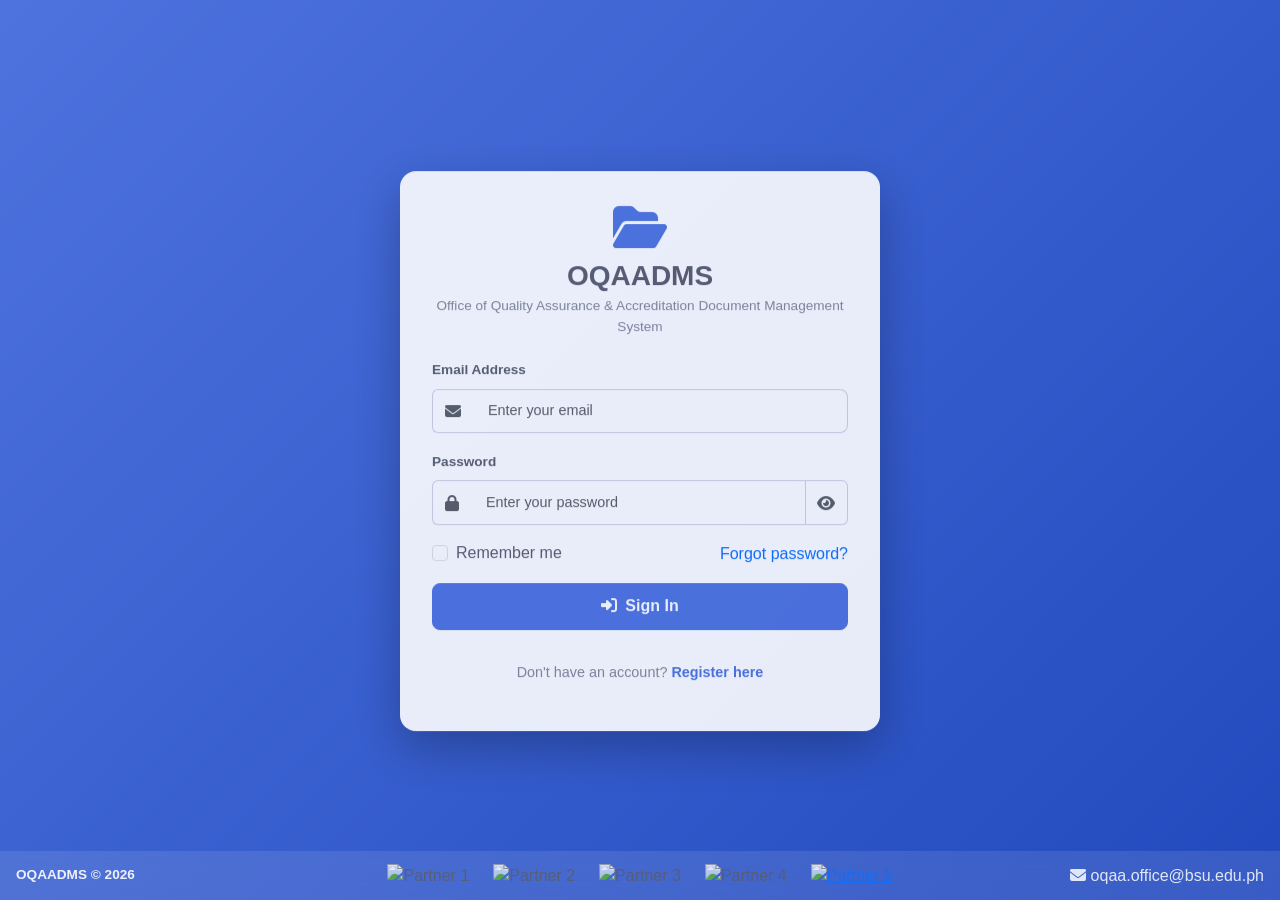
==== commit d389920b: "adding new directories" ====
--- a/accounts.html
+++ b/accounts.html
@@ -3,73 +3,28 @@
 <head>
   <meta charset="UTF-8">
   <meta name="viewport" content="width=device-width, initial-scale=1.0">
+  <!-- FIX: Correct page title -->
   <title>Accounts - OQAADMS</title>
   <link href="https://cdn.jsdelivr.net/npm/bootstrap@5.3.2/dist/css/bootstrap.min.css" rel="stylesheet">
   <link href="https://cdnjs.cloudflare.com/ajax/libs/font-awesome/6.4.2/css/all.min.css" rel="stylesheet">
   <link href="https://fonts.googleapis.com/css2?family=Nunito:wght@400;600;700;800&display=swap" rel="stylesheet">
   <link href="styles.css" rel="stylesheet">
   <style>
-    .account-grid-card {
-      background: var(--card-bg);
-      border: 1px solid var(--border-color);
-      border-radius: 0.5rem;
-      padding: 1.5rem;
-      text-align: center;
-      transition: all 0.3s ease;
-      height: 100%;
-    }
-    .account-grid-card:hover {
-      transform: translateY(-3px);
-      box-shadow: 0 0.5rem 2rem rgba(0,0,0,0.1);
-      border-color: var(--primary-color);
-    }
-    .account-grid-avatar {
-      width: 80px;
-      height: 80px;
-      border-radius: 50%;
-      object-fit: cover;
-      margin-bottom: 1rem;
-      border: 3px solid var(--border-color);
-    }
-    .account-grid-name {
-      font-weight: 700;
-      color: var(--text-color);
-      margin-bottom: 0.25rem;
-    }
-    .account-grid-email {
-      color: var(--text-muted);
-      font-size: 0.85rem;
-      margin-bottom: 0.5rem;
-    }
-    .account-grid-role {
-      display: inline-block;
-      padding: 0.25rem 0.75rem;
-      border-radius: 10rem;
-      font-size: 0.75rem;
-      font-weight: 600;
-      margin-bottom: 0.75rem;
-    }
-    .account-grid-role.admin { background-color: #e3e6f0; color: #4e73df; }
-    .account-grid-role.editor { background-color: #d1f2eb; color: #1cc88a; }
-    .account-grid-role.viewer { background-color: #fef3c7; color: #f6c23e; }
-    .account-grid-actions {
-      display: flex;
-      justify-content: center;
-      gap: 0.5rem;
-      flex-wrap: wrap;
-    }
-    [data-theme="dark"] .account-grid-role.admin { background-color: #3a3d4a; color: #6b8cff; }
-    [data-theme="dark"] .account-grid-role.editor { background-color: #2d4a3e; color: #5cdb9d; }
-    [data-theme="dark"] .account-grid-role.viewer { background-color: #4a4530; color: #ffd966; }
+    .filter-badge { font-size: 0.75rem; padding: 0.25rem 0.5rem; margin-left: 0.5rem; }
+    .report-actions { display: flex; gap: 0.5rem; flex-wrap: wrap; }
   </style>
 <base>
 </head>
 <body>
   <div class="overlay" id="overlay"></div>
 
+  <!-- Sidebar -->
   <nav class="sidebar" id="sidebar">
     <div class="sidebar-top-image d-none d-md-block">
       <a href="https://facebook.com/share/1FnVMMFf92"><img src="static/img/top.png" alt="OQAADMS Logo" class="sidebar-logo-img"></a>
+    </div>
+    <div class="sidebar-bottom-image d-none d-md-block">
+      <a href="home.html"><img src="static/img/bottom.png" alt="OQAADMS Bottom" class="sidebar-bottom-img"></a>
     </div>
     <div class="sidebar-brand">
       <h4><i class="fas fa-folder-open"></i><span>OQAADMS</span></h4>
@@ -79,17 +34,17 @@
         <li class="nav-item"><a href="home.html" class="nav-link"><i class="fas fa-home"></i><span>Home</span></a></li>
         <li class="nav-item"><a href="index.html" class="nav-link"><i class="fas fa-tachometer-alt"></i><span>Files</span></a></li>
         <li class="nav-item"><a href="profile.html" class="nav-link"><i class="fas fa-user"></i><span>Profile</span></a></li>
+        <!-- FIX: Accounts link is now active and points to accounts.html -->
         <li class="nav-item admin-only" style="display: none;"><a href="accounts.html" class="nav-link active"><i class="fas fa-users"></i><span>Accounts</span></a></li>
-        <li class="nav-item"><a href="history.html" class="nav-link"><i class="fas fa-history"></i><span>History</span></a></li>
+        <!-- FIX: History link is NOT active on this page -->
+        <li class="nav-item admin-only" style="display: none;"><a href="history.html" class="nav-link"><i class="fas fa-history"></i><span>History</span></a></li>
         <li class="nav-item"><a href="#" class="nav-link" onclick="logout()"><i class="fas fa-sign-out-alt"></i><span>Logout</span></a></li>
       </ul>
     </div>
-    <div class="sidebar-bottom-image d-none d-md-block">
-      <a href="home.html"><img src="static/img/bottom.png" alt="OQAADMS Bottom" class="sidebar-bottom-img"></a>
-    </div>
   </nav>
 
   <div class="main-content" id="mainContent">
+    <!-- Top Navbar -->
     <nav class="top-navbar">
       <button class="toggle-sidebar" id="toggleSidebar"><i class="fas fa-bars"></i></button>
       <div class="navbar-right">
@@ -110,8 +65,9 @@
     </nav>
 
     <div class="content-area">
+      <!-- FIX: Page header now reads Accounts -->
       <div class="page-header">
-        <h2>Accounts Management</h2>
+        <h2>Accounts</h2>
         <nav aria-label="breadcrumb">
           <ol class="breadcrumb">
             <li class="breadcrumb-item"><a href="home.html">Home</a></li>
@@ -120,12 +76,12 @@
         </nav>
       </div>
 
-      <!-- Stats Row -->
+      <!-- Stats Cards -->
       <div class="row mb-4">
         <div class="col-xl-3 col-md-6 mb-4">
           <div class="stats-card primary">
             <div class="d-flex justify-content-between align-items-center">
-              <div><div class="stats-label">Total Accounts</div><div class="stats-value" id="totalAccounts">0</div></div>
+              <div><div class="stats-label">Total Accounts</div><div class="stats-value" id="statTotal">0</div></div>
               <i class="fas fa-users stats-icon"></i>
             </div>
           </div>
@@ -133,7 +89,7 @@
         <div class="col-xl-3 col-md-6 mb-4">
           <div class="stats-card success">
             <div class="d-flex justify-content-between align-items-center">
-              <div><div class="stats-label">Active Users</div><div class="stats-value" id="activeUsers">0</div></div>
+              <div><div class="stats-label">Active Users</div><div class="stats-value" id="statActive">0</div></div>
               <i class="fas fa-user-check stats-icon"></i>
             </div>
           </div>
@@ -141,7 +97,7 @@
         <div class="col-xl-3 col-md-6 mb-4">
           <div class="stats-card warning">
             <div class="d-flex justify-content-between align-items-center">
-              <div><div class="stats-label">Pending</div><div class="stats-value" id="pendingUsers">0</div></div>
+              <div><div class="stats-label">Pending</div><div class="stats-value" id="statPending">0</div></div>
               <i class="fas fa-user-clock stats-icon"></i>
             </div>
           </div>
@@ -149,40 +105,79 @@
         <div class="col-xl-3 col-md-6 mb-4">
           <div class="stats-card info">
             <div class="d-flex justify-content-between align-items-center">
-              <div><div class="stats-label">Admins</div><div class="stats-value" id="adminCount">0</div></div>
+              <div><div class="stats-label">Administrators</div><div class="stats-value" id="statAdmins">0</div></div>
               <i class="fas fa-user-shield stats-icon"></i>
             </div>
           </div>
         </div>
       </div>
 
+      <!-- Filters & Add Button -->
+      <div class="card mb-4">
+        <div class="card-header d-flex justify-content-between align-items-center flex-wrap gap-2">
+          <h6><i class="fas fa-filter me-2"></i>Filter Users</h6>
+          <button class="btn btn-primary btn-sm" onclick="openAccountModal()">
+            <i class="fas fa-plus me-1"></i>Add Account
+          </button>
+        </div>
+        <div class="card-body">
+          <div class="row align-items-end g-3">
+            <div class="col-md-4">
+              <label class="form-label">Search</label>
+              <input type="text" id="searchUsers" class="form-control form-control-sm" placeholder="Name or email..." oninput="renderUsers()">
+            </div>
+            <div class="col-md-3">
+              <label class="form-label">Role</label>
+              <select class="form-select form-select-sm" id="filterRole" onchange="renderUsers()">
+                <option value="all">All Roles</option>
+                <option value="admin">Admin</option>
+                <option value="user">User</option>
+              </select>
+            </div>
+            <div class="col-md-3">
+              <label class="form-label">Status</label>
+              <select class="form-select form-select-sm" id="filterStatus" onchange="renderUsers()">
+                <option value="all">All Statuses</option>
+                <option value="active">Active</option>
+                <option value="pending">Pending</option>
+                <option value="inactive">Inactive</option>
+              </select>
+            </div>
+            <div class="col-md-2 text-md-end">
+              <button class="btn btn-outline-secondary btn-sm" onclick="clearUserFilters()" title="Clear filters">
+                <i class="fas fa-times"></i>
+              </button>
+            </div>
+          </div>
+        </div>
+      </div>
+
+      <!-- Users Table -->
       <div class="card">
         <div class="card-header d-flex justify-content-between align-items-center flex-wrap gap-2">
-          <h6><i class="fas fa-users me-2"></i>All Accounts</h6>
-          <div class="d-flex gap-2 align-items-center">
-            <div class="btn-group btn-group-sm" role="group">
-              <button class="btn btn-outline-secondary active" id="gridViewBtn" onclick="toggleAccountView('grid')" title="Grid View"><i class="fas fa-th"></i></button>
-              <button class="btn btn-outline-secondary" id="listViewBtn" onclick="toggleAccountView('list')" title="List View"><i class="fas fa-list"></i></button>
-            </div>
-            <button class="btn btn-primary btn-sm" onclick="openAddAccountModal()"><i class="fas fa-plus me-1"></i>Add Account</button>
-          </div>
+          <h6><i class="fas fa-users me-2"></i>User Accounts</h6>
+          <span class="badge bg-secondary" id="totalUsersBadge">0 users</span>
         </div>
         <div class="card-body">
-          <!-- Grid View -->
-          <div class="row" id="accountsGrid"></div>
-
-          <!-- List View -->
-          <div class="table-responsive d-none" id="accountsList">
-            <table class="table table-hover" id="accountsTable">
+          <div class="table-responsive">
+            <table class="table table-hover" id="usersTable">
               <thead>
-                <tr><th>Name</th><th>Email</th><th>Role</th><th>Department</th><th>Status</th><th>Actions</th></tr>
+                <tr>
+                  <th>User</th>
+                  <th>Email</th>
+                  <th>Role</th>
+                  <th>Department</th>
+                  <th>Status</th>
+                  <th>Last Login</th>
+                  <th>Actions</th>
+                </tr>
               </thead>
-              <tbody id="accountsTableBody"></tbody>
+              <tbody></tbody>
             </table>
           </div>
-
-          <div id="noAccountsMsg" class="text-center py-4 text-muted d-none">
-            <i class="fas fa-users fa-3x mb-2"></i><p>No accounts found.</p>
+          <div id="noUsersMsg" class="text-center py-4 text-muted d-none">
+            <i class="fas fa-users fa-3x mb-2"></i>
+            <p>No users found.</p>
           </div>
         </div>
       </div>
@@ -191,7 +186,6 @@
     <!-- Footer -->
     <footer class="app-footer">
       <div class="footer-inner">
-        <div class="footer-brand"><strong>OQAADMS</strong> &copy; 2026</div>
         <div class="footer-images">
           <img src="static/img/first.png" alt="Partner 1" class="footer-img">
           <img src="static/img/second.jpg" alt="Partner 2" class="footer-img">
@@ -200,88 +194,15 @@
         </div>
         <div class="footer-social">
           <a href="https://facebook.com/share/1FnVMMFf92" target="_blank" rel="noopener noreferrer" title="Facebook"><i class="fab fa-facebook"></i></a>
-          <a href="mailto:office@bsu.edu.ph" class="footer-email" title="Send Email"><i class="fas fa-envelope"></i> office@bsu.edu.ph</a>
+          <a href="mailto:oqaa.office@bsu.edu.ph" class="footer-email" title="Send Email"><i class="fas fa-envelope"></i> oqaa.office@bsu.edu.ph</a>
         </div>
       </div>
     </footer>
   </div>
 
-  <!-- View User Modal -->
-  <div class="modal fade" id="viewUserModal" tabindex="-1" aria-hidden="true">
-    <div class="modal-dialog modal-dialog-centered">
-      <div class="modal-content">
-        <div class="modal-header">
-          <h5 class="modal-title"><i class="fas fa-user-circle me-2"></i>User Profile</h5>
-          <button type="button" class="btn-close" data-bs-dismiss="modal"></button>
-        </div>
-        <div class="modal-body">
-          <div class="text-center mb-4">
-            <img src="" id="viewUserAvatar" class="view-user-avatar" alt="User Avatar">
-            <h5 id="viewUserName" class="fw-bold mb-1"></h5>
-            <span id="viewUserRole" class="badge"></span>
-          </div>
-          <div class="view-user-details">
-            <div class="view-user-detail">
-              <i class="fas fa-envelope"></i>
-              <div>
-                <div class="detail-label">Email</div>
-                <div class="detail-value" id="viewUserEmail"></div>
-              </div>
-            </div>
-            <div class="view-user-detail">
-              <i class="fas fa-building"></i>
-              <div>
-                <div class="detail-label">Department</div>
-                <div class="detail-value" id="viewUserDepartment"></div>
-              </div>
-            </div>
-            <div class="view-user-detail">
-              <i class="fas fa-id-card"></i>
-              <div>
-                <div class="detail-label">ID Number</div>
-                <div class="detail-value" id="viewUserIdNumber"></div>
-              </div>
-            </div>
-            <div class="view-user-detail">
-              <i class="fas fa-phone"></i>
-              <div>
-                <div class="detail-label">Phone</div>
-                <div class="detail-value" id="viewUserPhone"></div>
-              </div>
-            </div>
-            <div class="view-user-detail">
-              <i class="fas fa-info-circle"></i>
-              <div>
-                <div class="detail-label">Account Status</div>
-                <div class="detail-value" id="viewUserStatus"></div>
-              </div>
-            </div>
-            <div class="view-user-detail">
-              <i class="fas fa-calendar-alt"></i>
-              <div>
-                <div class="detail-label">Registration Date</div>
-                <div class="detail-value" id="viewUserRegDate"></div>
-              </div>
-            </div>
-            <div class="view-user-detail">
-              <i class="fas fa-clock"></i>
-              <div>
-                <div class="detail-label">Last Login</div>
-                <div class="detail-value" id="viewUserLastLogin"></div>
-              </div>
-            </div>
-          </div>
-        </div>
-        <div class="modal-footer">
-          <button type="button" class="btn btn-secondary" data-bs-dismiss="modal">Close</button>
-        </div>
-      </div>
-    </div>
-  </div>
-
-  <!-- Add/Edit Account Modal -->
+  <!-- Add / Edit Account Modal -->
   <div class="modal fade" id="accountModal" tabindex="-1" aria-hidden="true">
-    <div class="modal-dialog modal-lg modal-dialog-centered">
+    <div class="modal-dialog modal-dialog-centered modal-lg">
       <div class="modal-content">
         <div class="modal-header">
           <h5 class="modal-title" id="accountModalTitle"><i class="fas fa-user-plus me-2"></i>Add Account</h5>
@@ -307,48 +228,33 @@
               </div>
               <div class="col-md-6 mb-3">
                 <label class="form-label">Phone</label>
-                <input type="tel" class="form-control" id="accPhone" placeholder="Optional">
+                <input type="tel" class="form-control" id="accPhone">
               </div>
             </div>
             <div class="row">
               <div class="col-md-6 mb-3">
-                <label class="form-label">ID Number</label>
-                <input type="text" class="form-control" id="accIdNumber" placeholder="Auto-generated if blank">
-                <small class="text-muted">Leave blank to auto-generate</small>
+                <label class="form-label">Department</label>
+                <input type="text" class="form-control" id="accDepartment">
               </div>
               <div class="col-md-6 mb-3">
                 <label class="form-label">Role *</label>
                 <select class="form-select" id="accRole" required>
-                  <option value="viewer">Viewer</option>
-                  <option value="editor">Editor</option>
-                  <option value="admin">Administrator</option>
+                  <option value="user">User</option>
+                  <option value="admin">Admin</option>
                 </select>
               </div>
             </div>
             <div class="row">
               <div class="col-md-6 mb-3">
-                <label class="form-label">Department</label>
-                <select class="form-select" id="accDepartment">
-                  <option value="">Select Department</option>
-                  <option value="Administration">Administration</option>
-                  <option value="Human Resources">Human Resources</option>
-                  <option value="Information Technology">Information Technology</option>
-                  <option value="Finance">Finance</option>
-                  <option value="Operations">Operations</option>
-                </select>
-              </div>
-              <div class="col-md-6 mb-3">
-                <label class="form-label">Status *</label>
-                <select class="form-select" id="accStatus" required>
+                <label class="form-label">Status</label>
+                <select class="form-select" id="accStatus">
                   <option value="active">Active</option>
                   <option value="pending">Pending</option>
                   <option value="inactive">Inactive</option>
                 </select>
               </div>
-            </div>
-            <div class="row">
-              <div class="col-md-6 mb-3">
-                <label class="form-label">Password <small class="text-muted" id="pwdHint">(Default: password123)</small></label>
+              <div class="col-md-6 mb-3" id="passwordFieldGroup">
+                <label class="form-label">Password <small class="text-muted">(default: password123)</small></label>
                 <input type="password" class="form-control" id="accPassword" placeholder="Leave blank for default">
               </div>
             </div>
@@ -363,20 +269,22 @@
   </div>
 
   <!-- Delete Confirmation Modal -->
-  <div class="modal fade" id="deleteModal" tabindex="-1" aria-hidden="true">
+  <div class="modal fade" id="deleteAccountModal" tabindex="-1" aria-hidden="true">
     <div class="modal-dialog modal-dialog-centered">
       <div class="modal-content">
-        <div class="modal-header bg-danger text-white">
-          <h5 class="modal-title"><i class="fas fa-exclamation-triangle me-2"></i>Confirm Delete</h5>
-          <button type="button" class="btn-close btn-close-white" data-bs-dismiss="modal"></button>
+        <div class="modal-header">
+          <h5 class="modal-title text-danger"><i class="fas fa-exclamation-triangle me-2"></i>Delete Account</h5>
+          <button type="button" class="btn-close" data-bs-dismiss="modal"></button>
         </div>
         <div class="modal-body">
-          <p>Are you sure you want to delete <strong id="deleteAccountName"></strong>?</p>
-          <p class="text-muted mb-0">This action cannot be undone.</p>
+          <p>Are you sure you want to delete <strong id="deleteAccountName">this user</strong>?</p>
+          <div class="alert alert-warning">
+            <i class="fas fa-info-circle me-2"></i>This action cannot be undone.
+          </div>
         </div>
         <div class="modal-footer">
           <button type="button" class="btn btn-secondary" data-bs-dismiss="modal">Cancel</button>
-          <button type="button" class="btn btn-danger" id="confirmDeleteBtn" onclick="confirmDeleteAccount()"><i class="fas fa-trash me-2"></i>Delete</button>
+          <button type="button" class="btn btn-danger" onclick="executeDeleteAccount()">Delete Account</button>
         </div>
       </div>
     </div>
@@ -387,267 +295,215 @@
   <script src="api.js"></script>
   <script src="script.js"></script>
   <script>
-    let accountsData = [];
-    let currentAccountView = 'grid';
-    let deleteAccountId = null;
-    let accountModal = null;
-    let deleteModal = null;
-    let viewUserModal = null;
-
-    // Initialize modals
-    document.addEventListener('DOMContentLoaded', () => {
-      accountModal = new bootstrap.Modal(document.getElementById('accountModal'));
-      deleteModal = new bootstrap.Modal(document.getElementById('deleteModal'));
-      viewUserModal = new bootstrap.Modal(document.getElementById('viewUserModal'));
-    });
-
-    async function loadAccounts() {
-      try {
-        accountsData = await AccountsAPI.getAll();
-        renderAccounts();
-        loadAccountStats();
-      } catch (error) {
-        console.error('Failed to load accounts:', error);
-        showToast('Error', 'Failed to load accounts', 'danger');
-      }
-    }
-
+    let usersData = [];
+    let currentEditId = null;
+    let currentDeleteId = null;
+
+    // Load dashboard stats from /api/accounts/stats
     async function loadAccountStats() {
       try {
         const stats = await apiCall('/accounts/stats');
-        document.getElementById('totalAccounts').textContent = stats.total_accounts || 0;
-        document.getElementById('activeUsers').textContent = stats.active_users || 0;
-        document.getElementById('pendingUsers').textContent = stats.pending_accounts || 0;
-        document.getElementById('adminCount').textContent = stats.administrators || 0;
-      } catch (e) {
-        console.log('Stats load skipped');
-      }
-    }
-
-    function getRoleBadgeClass(role) {
-      if (role === 'admin') return 'admin';
-      if (role === 'editor') return 'editor';
-      return 'viewer';
-    }
-
-    function getRoleBadgeBg(role) {
-      if (role === 'admin') return 'primary';
-      if (role === 'editor') return 'success';
-      return 'warning';
-    }
-
-    function getStatusBadgeClass(status) {
-      if (status === 'active') return 'active';
-      if (status === 'pending') return 'pending';
-      return 'inactive';
-    }
-
-    function renderAccounts() {
-      const grid = document.getElementById('accountsGrid');
-      const list = document.getElementById('accountsList');
-      const listBody = document.getElementById('accountsTableBody');
-      const noMsg = document.getElementById('noAccountsMsg');
-
-      if (accountsData.length === 0) {
-        grid.innerHTML = '';
-        listBody.innerHTML = '';
+        document.getElementById('statTotal').textContent = stats.total_accounts || 0;
+        document.getElementById('statActive').textContent = stats.active_users || 0;
+        document.getElementById('statPending').textContent = stats.pending_accounts || 0;
+        document.getElementById('statAdmins').textContent = stats.administrators || 0;
+      } catch (error) {
+        console.error('Failed to load account stats:', error);
+      }
+    }
+
+    // Load all users via AccountsAPI
+    async function loadUsers() {
+      try {
+        usersData = await AccountsAPI.getAll();
+        renderUsers();
+      } catch (error) {
+        console.error('Failed to load users:', error);
+        showToast('Error', 'Failed to load user accounts', 'danger');
+      }
+    }
+
+    // Render filtered user table
+    function renderUsers() {
+      const tbody = document.querySelector('#usersTable tbody');
+      const noMsg = document.getElementById('noUsersMsg');
+      const search = document.getElementById('searchUsers').value.toLowerCase();
+      const roleFilter = document.getElementById('filterRole').value;
+      const statusFilter = document.getElementById('filterStatus').value;
+
+      let filtered = usersData.filter(u => {
+        const matchesSearch = !search ||
+          (u.name && u.name.toLowerCase().includes(search)) ||
+          (u.email && u.email.toLowerCase().includes(search));
+        const matchesRole = roleFilter === 'all' || u.role === roleFilter;
+        const matchesStatus = statusFilter === 'all' || u.status === statusFilter;
+        return matchesSearch && matchesRole && matchesStatus;
+      });
+
+      document.getElementById('totalUsersBadge').textContent = `${filtered.length} user${filtered.length !== 1 ? 's' : ''}`;
+
+      if (filtered.length === 0) {
+        tbody.innerHTML = '';
         noMsg.classList.remove('d-none');
         return;
       }
       noMsg.classList.add('d-none');
 
-      // Grid View
-      grid.innerHTML = accountsData.map(u => `
-        <div class="col-6 col-md-4 col-lg-3 mb-3">
-          <div class="account-grid-card">
-            <img src="${u.avatar}" class="account-grid-avatar" alt="${u.name}">
-            <div class="account-grid-name">${u.name}</div>
-            <div class="account-grid-email">${u.email}</div>
-            <div class="account-grid-role ${getRoleBadgeClass(u.role)}">${u.role.toUpperCase()}</div>
-            <div class="mb-2"><span class="badge status-badge ${getStatusBadgeClass(u.status)}">${u.status}</span></div>
-            <div class="text-muted small mb-2">${u.department || 'No Department'}</div>
-            <div class="account-grid-actions">
-              <button class="btn btn-sm btn-outline-info" onclick="viewAccount(${u.id})" title="View"><i class="fas fa-eye"></i></button>
-              <button class="btn btn-sm btn-outline-primary" onclick="editAccount(${u.id})" title="Edit"><i class="fas fa-edit"></i></button>
-              <button class="btn btn-sm btn-outline-${u.status === 'active' ? 'warning' : 'success'}" onclick="toggleAccountStatus(${u.id}, '${u.status}')" title="${u.status === 'active' ? 'Deactivate' : 'Activate'}"><i class="fas fa-${u.status === 'active' ? 'ban' : 'check'}"></i></button>
-              <button class="btn btn-sm btn-outline-danger" onclick="promptDeleteAccount(${u.id})" title="Delete"><i class="fas fa-trash"></i></button>
-            </div>
-          </div>
-        </div>
-      `).join('');
-
-      // List View
-      listBody.innerHTML = accountsData.map(u => `
-        <tr>
-          <td>
-            <div class="d-flex align-items-center">
-              <img src="${u.avatar}" class="rounded-circle me-2" width="32" height="32">
-              <span>${u.name}</span>
-            </div>
-          </td>
-          <td>${u.email}</td>
-          <td><span class="badge bg-${getRoleBadgeBg(u.role)} text-uppercase">${u.role}</span></td>
-          <td>${u.department || '-'}</td>
-          <td><span class="badge status-badge ${getStatusBadgeClass(u.status)}">${u.status}</span></td>
-          <td>
-            <button class="btn btn-sm btn-outline-info me-1" onclick="viewAccount(${u.id})" title="View"><i class="fas fa-eye"></i></button>
-            <button class="btn btn-sm btn-outline-primary me-1" onclick="editAccount(${u.id})" title="Edit"><i class="fas fa-edit"></i></button>
-            <button class="btn btn-sm btn-outline-${u.status === 'active' ? 'warning' : 'success'} me-1" onclick="toggleAccountStatus(${u.id}, '${u.status}')" title="${u.status === 'active' ? 'Deactivate' : 'Activate'}"><i class="fas fa-${u.status === 'active' ? 'ban' : 'check'}"></i></button>
-            <button class="btn btn-sm btn-outline-danger" onclick="promptDeleteAccount(${u.id})" title="Delete"><i class="fas fa-trash"></i></button>
-          </td>
-        </tr>
-      `).join('');
-    }
-
-    function toggleAccountView(view) {
-      currentAccountView = view;
-      document.getElementById('accountsGrid').classList.toggle('d-none', view !== 'grid');
-      document.getElementById('accountsList').classList.toggle('d-none', view !== 'list');
-      document.getElementById('gridViewBtn').classList.toggle('active', view === 'grid');
-      document.getElementById('listViewBtn').classList.toggle('active', view === 'list');
-    }
-
-    // View Account
-    function viewAccount(userId) {
-      const user = accountsData.find(u => u.id === userId);
-      if (!user) return;
-
-      document.getElementById('viewUserAvatar').src = user.avatar;
-      document.getElementById('viewUserName').textContent = user.name;
-      document.getElementById('viewUserRole').textContent = user.role.toUpperCase();
-      document.getElementById('viewUserRole').className = `badge bg-${getRoleBadgeBg(user.role)}`;
-      document.getElementById('viewUserEmail').textContent = user.email;
-      document.getElementById('viewUserDepartment').textContent = user.department || 'Not assigned';
-      document.getElementById('viewUserIdNumber').textContent = user.id_number || 'Not assigned';
-      document.getElementById('viewUserPhone').textContent = user.phone || 'Not provided';
-      document.getElementById('viewUserStatus').innerHTML = `<span class="badge status-badge ${getStatusBadgeClass(user.status)}">${user.status}</span>`;
-      document.getElementById('viewUserRegDate').textContent = user.created_at || 'Unknown';
-      document.getElementById('viewUserLastLogin').textContent = user.last_login || 'Never';
-
-      viewUserModal.show();
-    }
-
-    // Add Account
-    function openAddAccountModal() {
+      const currentUser = JSON.parse(safeStorage.getItem('currentUser') || '{}');
+
+      tbody.innerHTML = filtered.map(user => {
+        const statusClass = user.status === 'active' ? 'bg-success' :
+                          user.status === 'pending' ? 'bg-warning' : 'bg-secondary';
+        const isSelf = user.id === currentUser.id;
+
+        return `
+          <tr>
+            <td>
+              <div class="d-flex align-items-center">
+                <img src="${user.avatar || 'https://ui-avatars.com/api/?name=User&background=4e73df&color=fff'}" class="rounded-circle me-2" width="32" height="32">
+                <div>
+                  <div class="fw-bold">${user.name}</div>
+                  <small class="text-muted">${user.id_number || ''}</small>
+                </div>
+              </div>
+            </td>
+            <td>${user.email}</td>
+            <td><span class="badge bg-${user.role === 'admin' ? 'danger' : 'info'} text-uppercase">${user.role}</span></td>
+            <td>${user.department || '-'}</td>
+            <td><span class="badge ${statusClass} text-capitalize">${user.status}</span></td>
+            <td>${user.last_login || 'Never'}</td>
+            <td>
+              <button class="btn btn-sm btn-outline-primary me-1" onclick="editAccount(${user.id})" title="Edit"><i class="fas fa-edit"></i></button>
+              ${user.status === 'active'
+                ? `<button class="btn btn-sm btn-outline-warning me-1" onclick="toggleStatus(${user.id}, 'deactivate')" title="Deactivate"><i class="fas fa-ban"></i></button>`
+                : `<button class="btn btn-sm btn-outline-success me-1" onclick="toggleStatus(${user.id}, 'activate')" title="Activate"><i class="fas fa-check"></i></button>`
+              }
+              <button class="btn btn-sm btn-outline-danger ${isSelf ? 'disabled' : ''}" onclick="${isSelf ? '' : `confirmDeleteAccount(${user.id}, '${user.name.replace(/'/g, "\\'")}')`}" title="Delete"><i class="fas fa-trash"></i></button>
+            </td>
+          </tr>
+        `;
+      }).join('');
+    }
+
+    function clearUserFilters() {
+      document.getElementById('searchUsers').value = '';
+      document.getElementById('filterRole').value = 'all';
+      document.getElementById('filterStatus').value = 'all';
+      renderUsers();
+    }
+
+    // Open modal for adding a new account
+    function openAccountModal() {
+      currentEditId = null;
       document.getElementById('accountModalTitle').innerHTML = '<i class="fas fa-user-plus me-2"></i>Add Account';
       document.getElementById('accountForm').reset();
       document.getElementById('accountId').value = '';
-      document.getElementById('pwdHint').textContent = '(Default: password123)';
-      document.getElementById('accPassword').placeholder = 'Leave blank for default';
-      accountModal.show();
-    }
-
-    // Edit Account
+      document.getElementById('passwordFieldGroup').style.display = 'block';
+      new bootstrap.Modal(document.getElementById('accountModal')).show();
+    }
+
+    // Open modal for editing an existing account
     function editAccount(userId) {
-      const user = accountsData.find(u => u.id === userId);
+      const user = usersData.find(u => u.id === userId);
       if (!user) return;
-
-      document.getElementById('accountModalTitle').innerHTML = '<i class="fas fa-user-edit me-2"></i>Edit Account';
-      document.getElementById('accountId').value = user.id;
+      currentEditId = userId;
+      document.getElementById('accountModalTitle').innerHTML = '<i class="fas fa-edit me-2"></i>Edit Account';
+      document.getElementById('accountId').value = userId;
       document.getElementById('accFirstName').value = user.first_name || '';
       document.getElementById('accLastName').value = user.last_name || '';
-      document.getElementById('accEmail').value = user.email;
+      document.getElementById('accEmail').value = user.email || '';
       document.getElementById('accPhone').value = user.phone || '';
-      document.getElementById('accRole').value = user.role;
       document.getElementById('accDepartment').value = user.department || '';
-      document.getElementById('accIdNumber').value = user.id_number || '';
-      document.getElementById('accStatus').value = user.status;
-      document.getElementById('pwdHint').textContent = '(Leave blank to keep current)';
-      document.getElementById('accPassword').placeholder = 'Leave blank to keep current';
-      accountModal.show();
-    }
-
-    // Submit Add/Edit
+      document.getElementById('accRole').value = user.role || 'user';
+      document.getElementById('accStatus').value = user.status || 'active';
+      document.getElementById('passwordFieldGroup').style.display = 'none';
+      new bootstrap.Modal(document.getElementById('accountModal')).show();
+    }
+
+    // Submit Add or Edit form
     async function submitAccountForm() {
-      const userId = document.getElementById('accountId').value;
-      const data = {
-        first_name: document.getElementById('accFirstName').value.trim(),
-        last_name: document.getElementById('accLastName').value.trim(),
-        email: document.getElementById('accEmail').value.trim(),
+      const firstName = document.getElementById('accFirstName').value.trim();
+      const lastName = document.getElementById('accLastName').value.trim();
+      const email = document.getElementById('accEmail').value.trim();
+      if (!firstName || !lastName || !email) {
+        showToast('Error', 'First name, last name, and email are required', 'danger');
+        return;
+      }
+
+      const payload = {
+        first_name: firstName,
+        last_name: lastName,
+        email: email,
         phone: document.getElementById('accPhone').value.trim(),
-        id_number: document.getElementById('accIdNumber').value.trim(),
+        department: document.getElementById('accDepartment').value.trim(),
         role: document.getElementById('accRole').value,
-        department: document.getElementById('accDepartment').value,
         status: document.getElementById('accStatus').value
       };
 
-      const password = document.getElementById('accPassword').value;
-      if (password) data.password = password;
-
-      // Validation
-      if (!data.first_name || !data.last_name || !data.email) {
-        showToast('Error', 'First name, last name, and email are required', 'danger');
-        return;
-      }
-
       try {
-        if (userId) {
-          // Update existing
-          await AccountsAPI.update(userId, data);
+        if (currentEditId) {
+          await AccountsAPI.update(currentEditId, payload);
           showToast('Success', 'Account updated successfully', 'success');
         } else {
-          // Create new
-          await AccountsAPI.create(data);
+          payload.password = document.getElementById('accPassword').value.trim() || 'password123';
+          payload.user_type = payload.role;
+          await AccountsAPI.create(payload);
           showToast('Success', 'Account created successfully', 'success');
         }
-        accountModal.hide();
-        await loadAccounts();
+        bootstrap.Modal.getInstance(document.getElementById('accountModal')).hide();
+        await loadUsers();
+        await loadAccountStats();
       } catch (error) {
         showToast('Error', error.message || 'Failed to save account', 'danger');
       }
     }
 
-    // Toggle Status (Activate/Deactivate)
-    async function toggleAccountStatus(userId, currentStatus) {
-      const user = accountsData.find(u => u.id === userId);
-      if (!user) return;
-
-      const action = currentStatus === 'active' ? 'deactivate' : 'activate';
-      const confirmMsg = currentStatus === 'active'
-        ? `Deactivate ${user.name}?`
-        : `Activate ${user.name}?`;
-
-      if (!confirm(confirmMsg)) return;
-
+    // Activate or deactivate a user
+    async function toggleStatus(userId, action) {
       try {
         if (action === 'activate') {
           await apiCall(`/accounts/${userId}/activate`, 'POST');
-          showToast('Success', `${user.name} activated`, 'success');
+          showToast('Success', 'Account activated', 'success');
         } else {
           await apiCall(`/accounts/${userId}/deactivate`, 'POST');
-          showToast('Success', `${user.name} deactivated`, 'success');
+          showToast('Success', 'Account deactivated', 'success');
         }
-        await loadAccounts();
+        await loadUsers();
+        await loadAccountStats();
       } catch (error) {
         showToast('Error', error.message || 'Failed to update status', 'danger');
       }
     }
 
-    // Delete Account
-    function promptDeleteAccount(userId) {
-      const user = accountsData.find(u => u.id === userId);
-      if (!user) return;
-      deleteAccountId = userId;
-      document.getElementById('deleteAccountName').textContent = user.name;
-      deleteModal.show();
-    }
-
-    async function confirmDeleteAccount() {
-      if (!deleteAccountId) return;
+    // Show delete confirmation modal
+    function confirmDeleteAccount(userId, userName) {
+      currentDeleteId = userId;
+      document.getElementById('deleteAccountName').textContent = userName;
+      new bootstrap.Modal(document.getElementById('deleteAccountModal')).show();
+    }
+
+    // Execute account deletion
+    async function executeDeleteAccount() {
       try {
-        await AccountsAPI.delete(deleteAccountId);
-        deleteModal.hide();
+        await AccountsAPI.delete(currentDeleteId);
         showToast('Success', 'Account deleted successfully', 'success');
-        deleteAccountId = null;
-        await loadAccounts();
+        bootstrap.Modal.getInstance(document.getElementById('deleteAccountModal')).hide();
+        await loadUsers();
+        await loadAccountStats();
       } catch (error) {
         showToast('Error', error.message || 'Failed to delete account', 'danger');
       }
     }
 
-    document.addEventListener('DOMContentLoaded', async () => {
-      await loadCurrentUser();
-      await loadAccounts();
+    // Initialize page
+    document.addEventListener('DOMContentLoaded', async function() {
+      try {
+        await loadCurrentUser();
+        await loadAccountStats();
+        await loadUsers();
+      } catch (error) {
+        console.error('Failed to initialize accounts page:', error);
+      }
     });
   </script>
 </body>
--- a/styles.css
+++ b/styles.css
@@ -308,6 +308,73 @@
 
 .card-body { padding: 1.25rem; }
 
+/* ======================== */
+/* FOLDER CARDS             */
+/* ======================== */
+.folder-card {
+  background: var(--card-bg);
+  border-radius: 0.75rem;
+  padding: 1.25rem 1rem;
+  text-align: center;
+  transition: all 0.3s ease;
+  border: 2px solid var(--border-color);
+  cursor: pointer;
+  position: relative;
+  overflow: hidden;
+}
+
+.folder-card:hover {
+  transform: translateY(-5px);
+  box-shadow: 0 0.5rem 2rem 0 rgba(58, 59, 69, 0.15);
+  border-color: var(--primary-color);
+}
+
+.folder-card.active {
+  border-color: var(--primary-color);
+  box-shadow: 0 0 0 2px rgba(78, 115, 223, 0.15);
+}
+
+.folder-icon-large {
+  width: 56px;
+  height: 56px;
+  border-radius: 0.75rem;
+  display: flex;
+  align-items: center;
+  justify-content: center;
+  margin: 0 auto 0.75rem;
+  font-size: 1.5rem;
+  color: white;
+  background: linear-gradient(135deg, #f6c23e 0%, #dda20a 100%);
+}
+
+.folder-name {
+  font-weight: 700;
+  color: var(--text-color);
+  margin-bottom: 0.25rem;
+  white-space: nowrap;
+  overflow: hidden;
+  text-overflow: ellipsis;
+  font-size: 0.95rem;
+}
+
+.folder-meta {
+  font-size: 0.75rem;
+  color: var(--text-muted);
+  margin-bottom: 0.5rem;
+}
+
+.folder-actions {
+  display: flex;
+  justify-content: center;
+  gap: 0.35rem;
+  margin-top: 0.5rem;
+}
+
+.folder-actions .btn {
+  padding: 0.2rem 0.5rem;
+  font-size: 0.75rem;
+}
+
 /* File Cards */
 .file-card {
   background: var(--card-bg);
@@ -342,6 +409,9 @@
 .file-icon.img { background: linear-gradient(135deg, #1cc88a, #169b6b); }
 .file-icon.xls { background: linear-gradient(135deg, #f6c23e, #dda20a); }
 .file-icon.other { background: linear-gradient(135deg, #858796, #5a5c69); }
+.file-icon.video { background: linear-gradient(135deg, #e74a3b, #be2617); }
+.file-icon.ppt { background: linear-gradient(135deg, #f6c23e, #e67e22); }
+.file-icon.archive { background: linear-gradient(135deg, #6f42c1, #5a32a3); }
 
 .file-name {
   font-weight: 600;
@@ -567,12 +637,10 @@
 }
 
 .account-role.admin { background-color: #e3e6f0; color: #4e73df; }
-.account-role.editor { background-color: #d1f2eb; color: #1cc88a; }
-.account-role.viewer { background-color: #fef3c7; color: #f6c23e; }
+.account-role.user { background-color: #d1f2eb; color: #1cc88a; }
 
 [data-theme="dark"] .account-role.admin { background-color: #3a3d4a; color: #6b8cff; }
-[data-theme="dark"] .account-role.editor { background-color: #2d4a3e; color: #5cdb9d; }
-[data-theme="dark"] .account-role.viewer { background-color: #4a4530; color: #ffd966; }
+[data-theme="dark"] .account-role.user { background-color: #2d4a3e; color: #5cdb9d; }
 
 /* Status Badges */
 .status-badge {
@@ -690,10 +758,9 @@
   backdrop-filter: blur(10px);
   padding: 0.75rem 1rem;
   z-index: 10;
-  display: flex;
-  align-items: center;
-  justify-content: space-between;
-  flex-wrap: wrap;
+  display: grid;
+  grid-template-columns: 1fr auto 1fr;
+  align-items: center;
   gap: 0.5rem;
 }
 
@@ -701,12 +768,23 @@
   color: rgba(255,255,255,0.9);
   font-size: 0.85rem;
   font-weight: 600;
+  justify-self: start;
+}
+
+.auth-footer-bar .footer-images {
+  display: flex;
+  align-items: center;
+  justify-content: center;
+  gap: 1.5rem;
+  flex-wrap: wrap;
+  justify-self: center;
 }
 
 .auth-footer-bar .footer-social {
   display: flex;
   align-items: center;
   gap: 1rem;
+  justify-self: end;
 }
 
 .auth-footer-bar .footer-social a {
@@ -855,6 +933,29 @@
   color: #a0a3bd;
 }
 
+
+/* ======================== */
+/* FOOTER LOGO IMAGE        */
+/* ======================== */
+.footer-logo-img {
+  max-height: 45px;
+  width: auto;
+  object-fit: contain;
+  opacity: 0.9;
+  transition: opacity 0.2s ease, transform 0.2s ease;
+}
+
+.footer-logo-img:hover {
+  opacity: 1;
+  transform: translateY(-2px);
+}
+
+@media (max-width: 767.98px) {
+  .footer-logo-img {
+    max-height: 35px;
+  }
+}
+
 /* ======================== */
 /* FOOTER STYLES            */
 /* ======================== */
@@ -1005,10 +1106,14 @@
   .auth-card { padding: 1.5rem; max-height: calc(100vh - 120px); }
   .audit-grid { grid-template-columns: 1fr; }
   .auth-footer-bar {
+    display: flex;
     flex-direction: column;
+    align-items: center;
     text-align: center;
     padding: 0.5rem;
+    gap: 0.5rem;
   }
+  .folder-actions { opacity: 1 !important; }
 }
 
 @media (min-width: 992px) {
@@ -1022,7 +1127,7 @@
 /* SIDEBAR IMAGES           */
 /* ======================== */
 .sidebar-top-image {
-  padding: 1rem;
+  padding: 1rem 1rem 0.5rem;
   text-align: center;
   flex-shrink: 0;
 }
@@ -1037,13 +1142,9 @@
 }
 
 .sidebar-bottom-image {
-  margin-top: auto;
-  padding: 1rem;
+  padding: 0.5rem 1rem 1rem;
   text-align: center;
   flex-shrink: 0;
-  position: sticky;
-  bottom: 0;
-  background: linear-gradient(180deg, transparent 0%, var(--sidebar-bg-end) 20%);
 }
 
 .sidebar-bottom-img {
@@ -1056,6 +1157,18 @@
   opacity: 0.9;
 }
 
+/* Collapsed sidebar image scaling */
+.sidebar.collapsed .sidebar-top-image,
+.sidebar.collapsed .sidebar-bottom-image {
+  padding: 0.5rem;
+}
+
+.sidebar.collapsed .sidebar-logo-img,
+.sidebar.collapsed .sidebar-bottom-img {
+  max-width: 100%;
+  border-radius: 0.25rem;
+}
+
 /* ======================== */
 /* FOOTER IMAGES            */
 /* ======================== */
@@ -1224,4 +1337,206 @@
   }
   .main-content { margin-left: 0 !important; }
   .card { box-shadow: none; border: 1px solid #ddd; }
+}
+
+/* ======================== */
+/* PRIVACY POLICY MODAL     */
+/* ======================== */
+
+.privacy-modal-overlay {
+  position: fixed;
+  inset: 0;
+  background-color: var(--modal-backdrop);
+  z-index: 1060;
+  display: flex;
+  align-items: center;
+  justify-content: center;
+  padding: 1rem;
+  opacity: 0;
+  visibility: hidden;
+  transition: opacity 0.3s ease, visibility 0.3s ease;
+}
+
+.privacy-modal-overlay.show {
+  opacity: 1;
+  visibility: visible;
+}
+
+.privacy-modal-container {
+  background: var(--card-bg);
+  border-radius: 0.75rem;
+  box-shadow: 0 1rem 3rem rgba(0, 0, 0, 0.35);
+  width: 85%;
+  height: 85%;
+  max-width: 1400px;
+  display: flex;
+  flex-direction: column;
+  overflow: hidden;
+  transform: scale(0.95) translateY(10px);
+  transition: transform 0.35s cubic-bezier(0.16, 1, 0.3, 1);
+}
+
+.privacy-modal-overlay.show .privacy-modal-container {
+  transform: scale(1) translateY(0);
+}
+
+/* Sticky header */
+.privacy-modal-header {
+  display: flex;
+  align-items: center;
+  justify-content: space-between;
+  padding: 1rem 1.5rem;
+  border-bottom: 1px solid var(--border-color);
+  flex-shrink: 0;
+  background: var(--card-bg);
+  z-index: 2;
+}
+
+.privacy-modal-title {
+  margin: 0;
+  font-weight: 800;
+  color: var(--text-color);
+  font-size: 1.15rem;
+}
+
+.privacy-modal-close {
+  background: none;
+  border: none;
+  color: var(--text-muted);
+  font-size: 1.25rem;
+  cursor: pointer;
+  padding: 0.5rem;
+  border-radius: 0.35rem;
+  transition: all 0.2s ease;
+  width: 36px;
+  height: 36px;
+  display: flex;
+  align-items: center;
+  justify-content: center;
+}
+
+.privacy-modal-close:hover,
+.privacy-modal-close:focus {
+  background-color: var(--border-color);
+  color: var(--danger-color);
+  outline: none;
+  box-shadow: 0 0 0 0.2rem rgba(231, 74, 59, 0.25);
+}
+
+/* Body & iframe */
+.privacy-modal-body {
+  flex: 1;
+  position: relative;
+  overflow: hidden;
+  background: var(--bg-color);
+}
+
+#privacyIframe {
+  width: 100%;
+  height: 100%;
+  border: none;
+  display: none;
+}
+
+/* Loading state */
+.privacy-loading {
+  position: absolute;
+  inset: 0;
+  display: none;
+  flex-direction: column;
+  align-items: center;
+  justify-content: center;
+  color: var(--text-muted);
+  gap: 1rem;
+  background: var(--card-bg);
+}
+
+.privacy-loading.active {
+  display: flex;
+}
+
+.privacy-spinner {
+  width: 48px;
+  height: 48px;
+  border: 4px solid var(--border-color);
+  border-top-color: var(--primary-color);
+  border-radius: 50%;
+  animation: privacySpin 1s linear infinite;
+}
+
+@keyframes privacySpin {
+  to { transform: rotate(360deg); }
+}
+
+/* Error state */
+.privacy-error {
+  position: absolute;
+  inset: 0;
+  display: none;
+  flex-direction: column;
+  align-items: center;
+  justify-content: center;
+  text-align: center;
+  padding: 2rem;
+  color: var(--text-color);
+  background: var(--card-bg);
+}
+
+.privacy-error.active {
+  display: flex;
+}
+
+.privacy-error i {
+  color: var(--danger-color);
+  margin-bottom: 1rem;
+}
+
+.privacy-error-actions {
+  display: flex;
+  gap: 0.75rem;
+  margin-top: 1.5rem;
+  flex-wrap: wrap;
+  justify-content: center;
+}
+
+/* Responsive sizing */
+@media (max-width: 767.98px) {
+  .privacy-modal-overlay {
+    padding: 0;
+  }
+  .privacy-modal-container {
+    width: 100%;
+    height: 95%;
+    max-width: none;
+    border-radius: 0.5rem 0.5rem 0 0;
+    margin-top: auto;
+    transform: translateY(100%);
+  }
+  .privacy-modal-overlay.show .privacy-modal-container {
+    transform: translateY(0);
+  }
+  .privacy-modal-header {
+    padding: 0.875rem 1rem;
+  }
+}
+
+@media (min-width: 768px) and (max-width: 991.98px) {
+  .privacy-modal-container {
+    width: 90%;
+    height: 90%;
+  }
+}
+
+@media (min-width: 992px) {
+  .privacy-modal-container {
+    width: 80%;
+    height: 85%;
+  }
+}
+
+@media (min-width: 1400px) {
+  .privacy-modal-container {
+    width: 75%;
+    height: 85%;
+  }
 }
